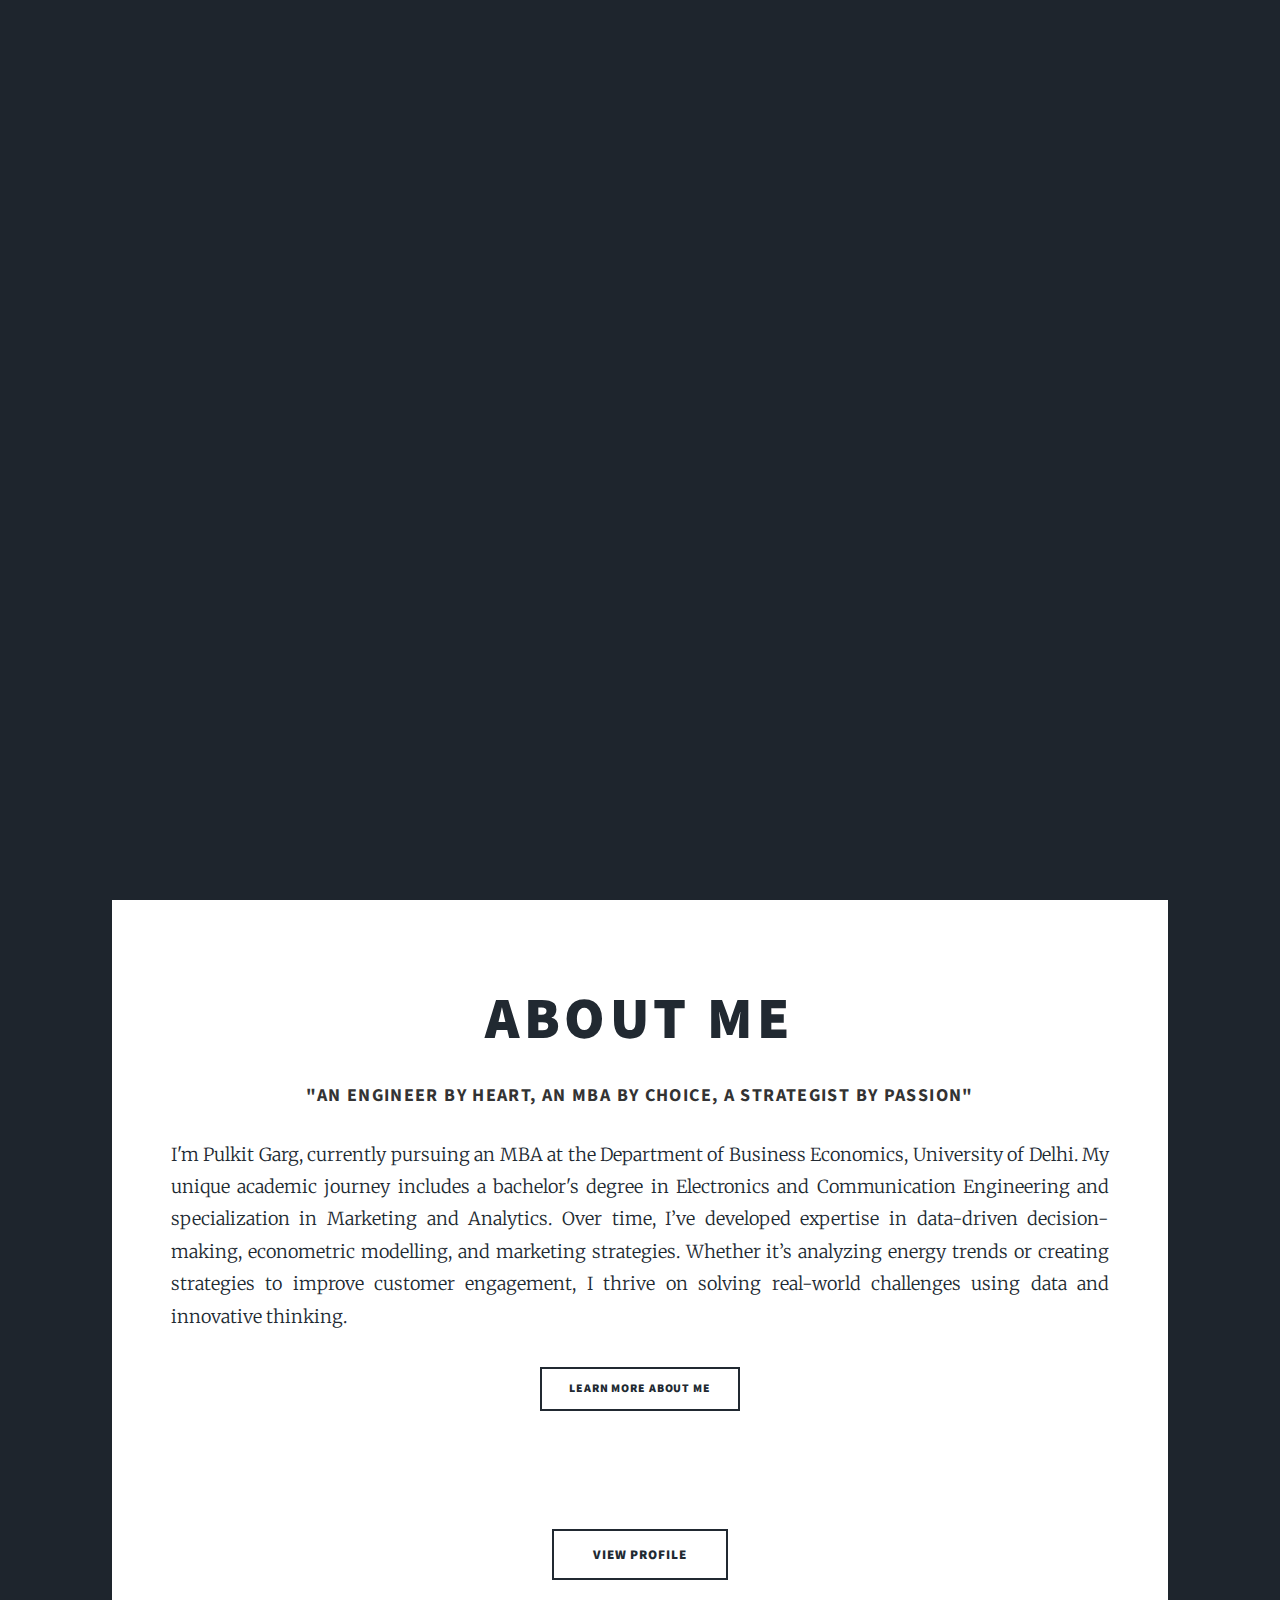
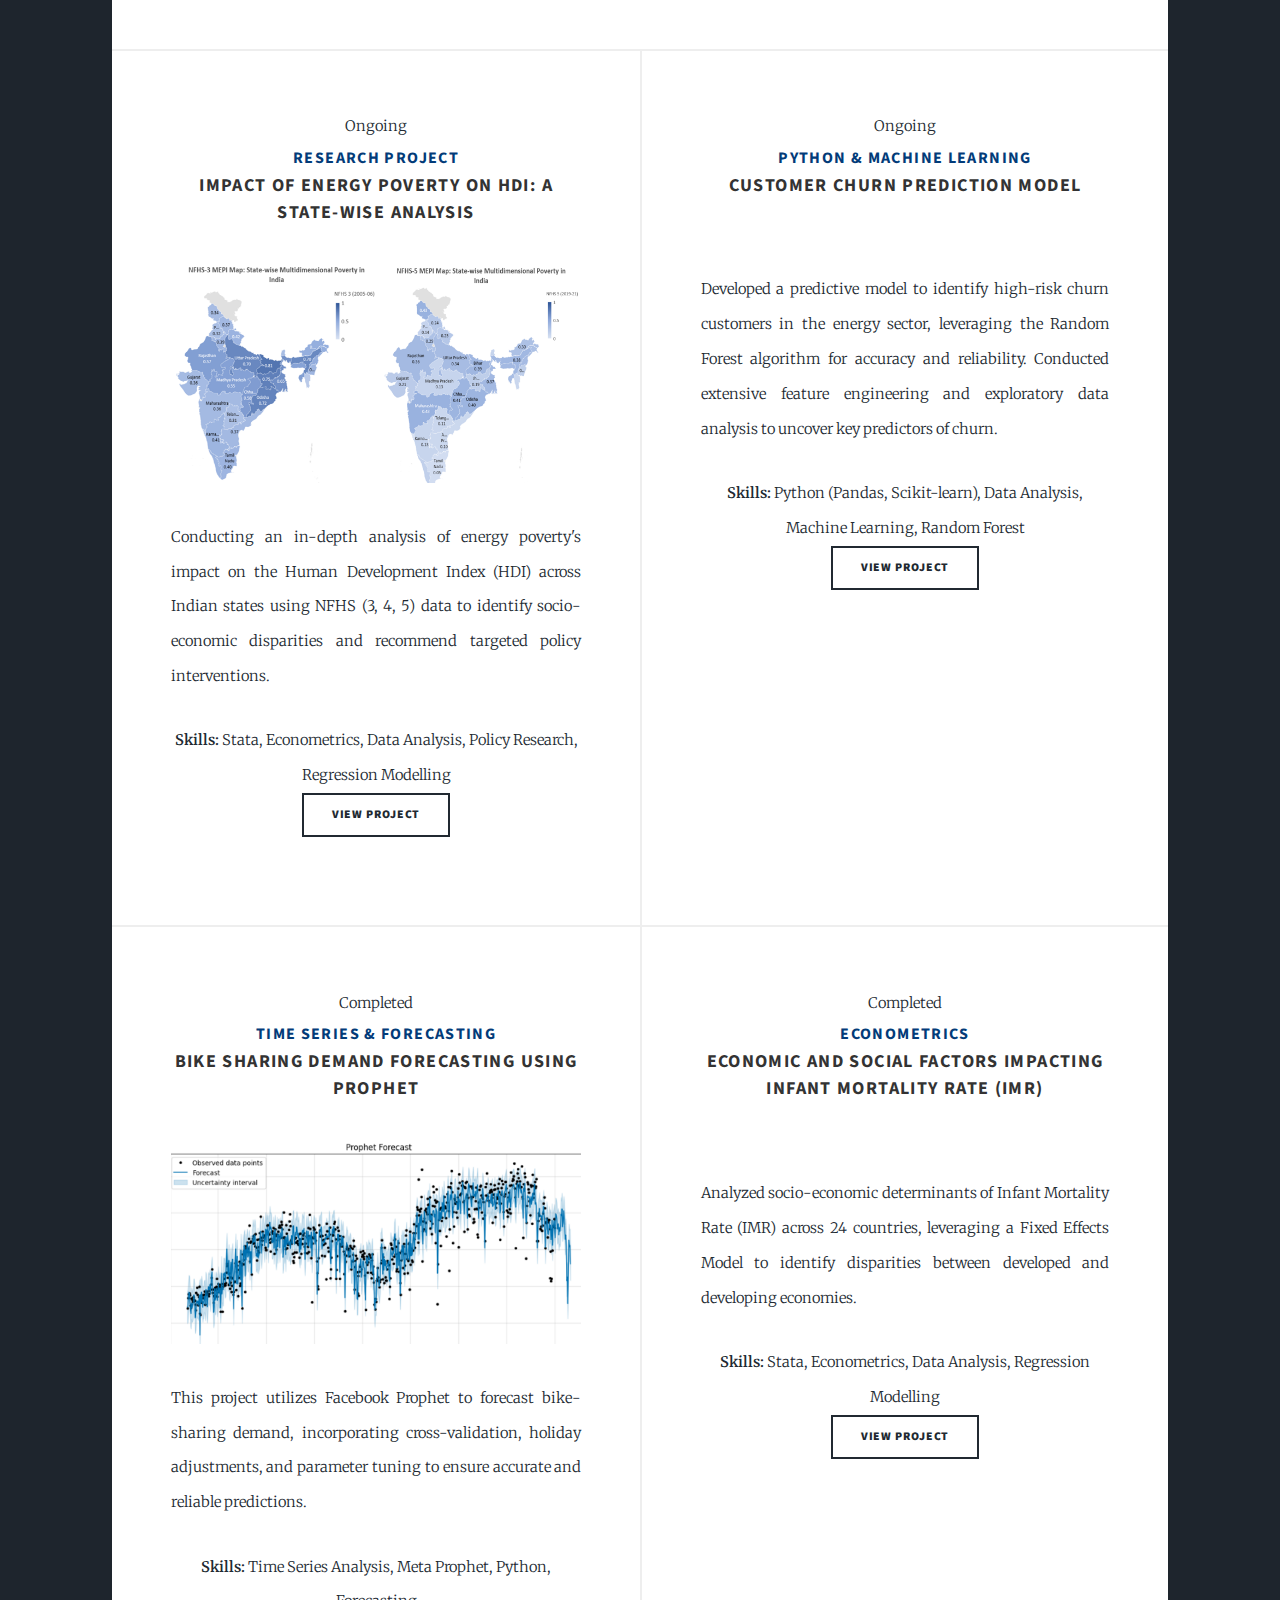
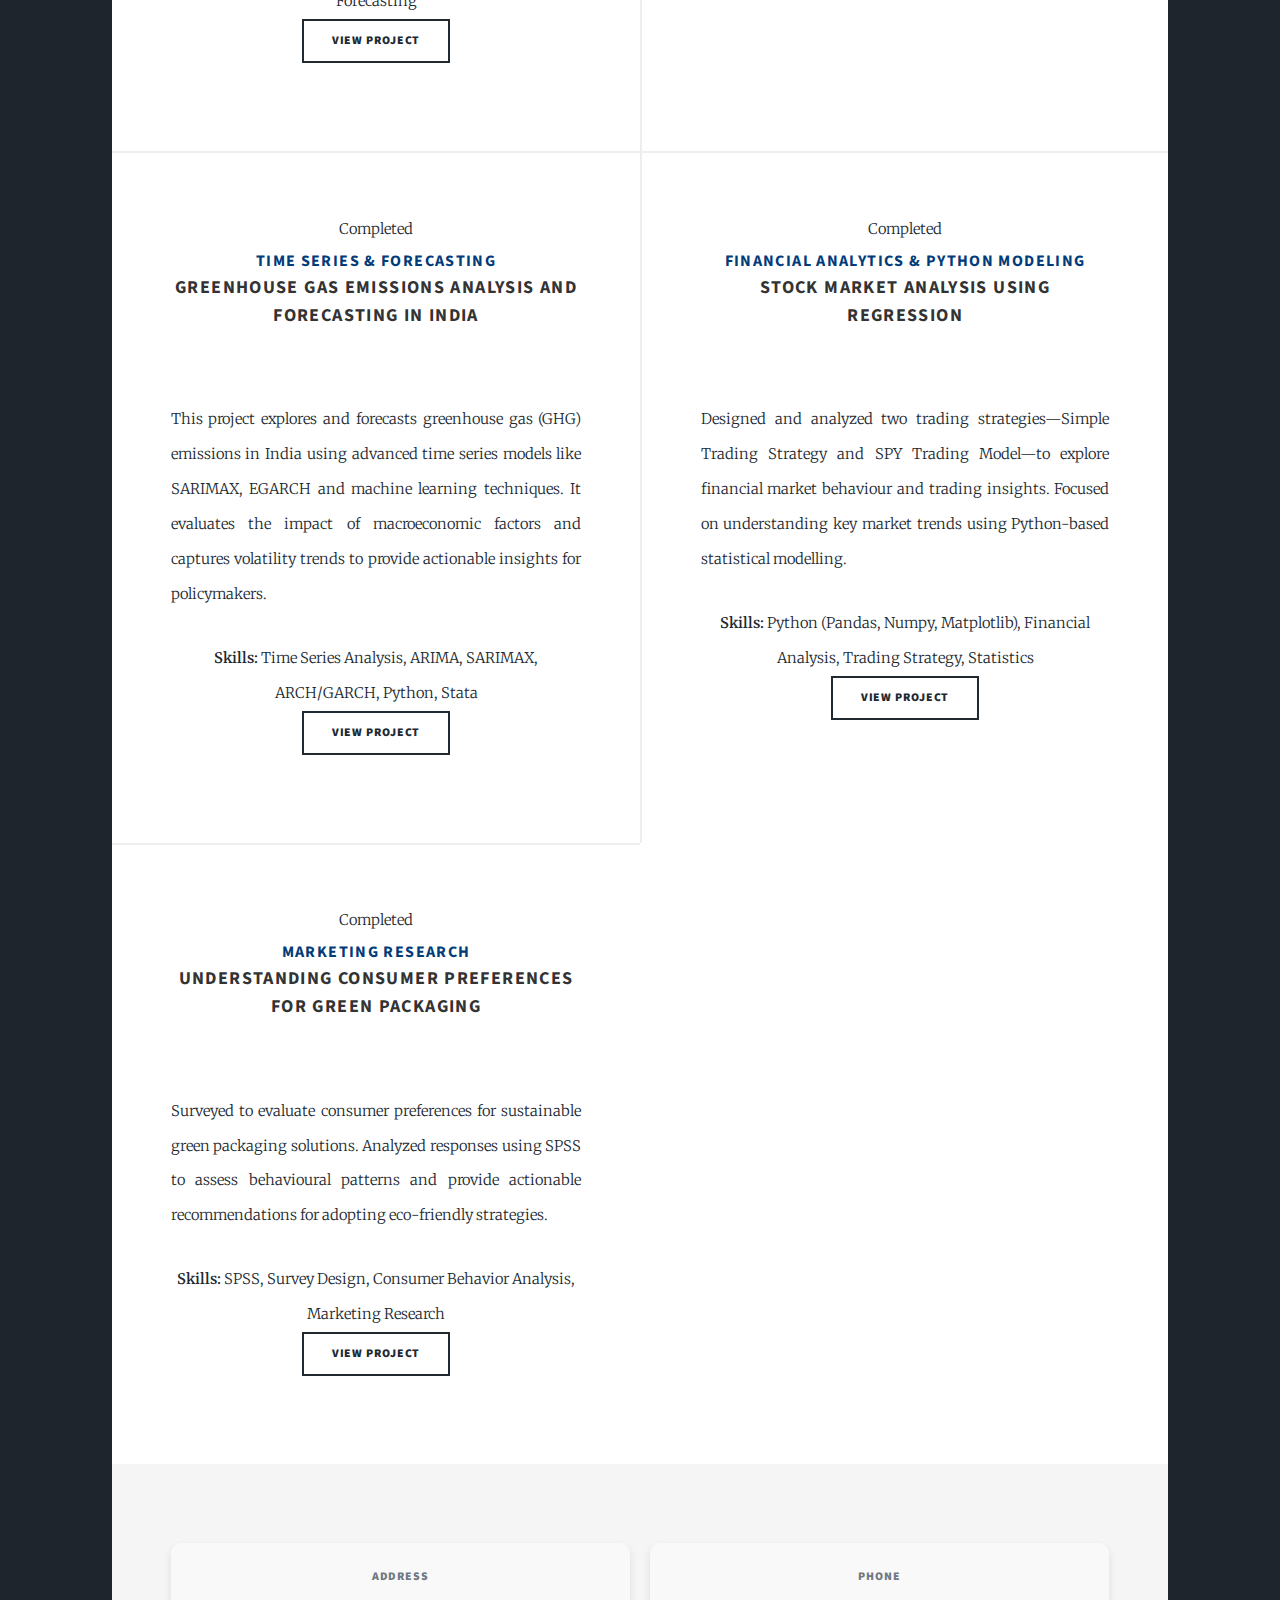
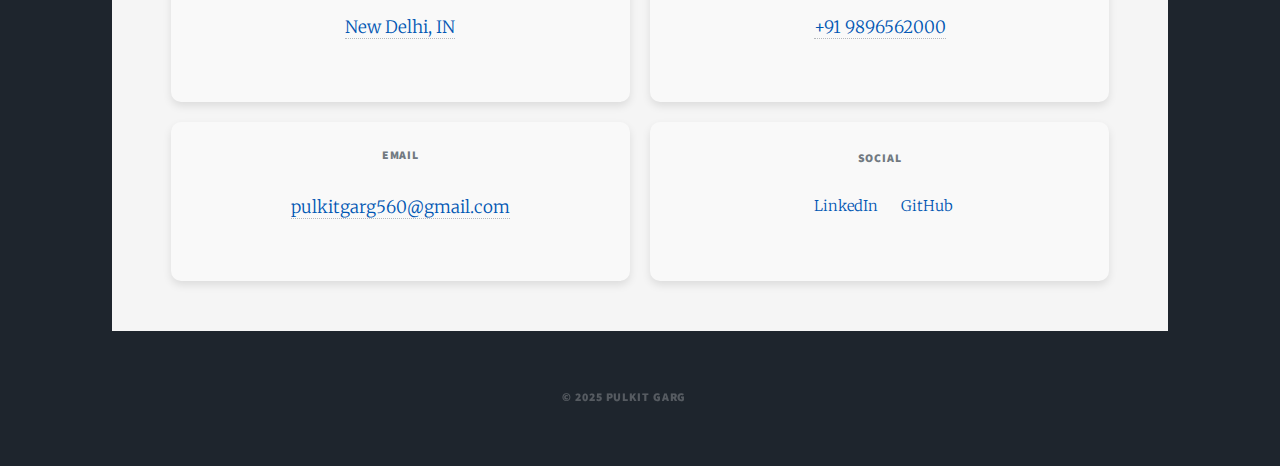
==== index.html @ 6df35dd4 "Update index.html" ====
<!DOCTYPE HTML>
<html>
	<head>
		<title>Pulkit's Portfolio</title>
		<meta charset="utf-8" />
		<meta name="viewport" content="width=device-width, initial-scale=1, user-scalable=no" />
		<link rel="stylesheet" href="assets/css/main.css" />
		<noscript><link rel="stylesheet" href="assets/css/noscript.css" /></noscript>
		<style>
			.project-category {
				font-size: 16px;
				font-weight: bold;
				color: #023b79; /* Distinct blue color */
			}
	
			.project-name {
				font-size: 18px;
				font-weight: bold;
				color: #333; /* Neutral dark gray */
			}
		</style>
	</head>
	<body class="is-preload">

		<!-- Wrapper -->
			<div id="wrapper" class="fade-in">

				<!-- Intro -->
					<div id="intro">
						<h1>Pulkit's<br />
						Portfolio</h1>
						<p>" Welcome to my portfolio! Here, you'll learn about my journey through analytics, 
							marketing, and my diverse projects combining economics, business, and technology. 
							Let's connect and create impact together." 
							
						<ul class="actions">	
							<li><a href="#header" class="button icon solid solo fa-arrow-down scrolly">Continue</a></li>
						</ul>
					</div>

				<!-- Header -->
					<header id="header">
						<a href="index.html" class="logo">Pulkit Garg</a>
					</header>

				<!-- Nav -->
					<nav id="nav">
						<ul class="links">
							<li class="active"><a href="index.html">Projects</a></li>
							
						</ul>
						<ul class="icons">
							<li><a href="https://www.linkedin.com/in/pulkitgarg03/" class="icon brands fa-linkedin"><span class="label">linkedin</span></a></li>
							<li><a href="https://github.com/pulkitgarg3" class="icon brands fa-github"><span class="label">GitHub</span></a></li>
						</ul>
					</nav>

				<!-- Main -->
					<div id="main">
						<!-- Featured Post -->
							<article class="post featured">
								<header class="major">
									<h2><a href="#"> About Me<br />
									</a></h2>
									<h3 class="project-title">
										<span class="project-name">"An Engineer by Heart, an MBA by Choice, a Strategist by Passion"</span>
									  </h3>
									  <p class = "about-me">
									  <p style="text-align: justify; text-justify: inter-word;font: inherit; font-size: 18px; line-height: 1.8; margin-bottom: 10px;"> 
										I'm Pulkit Garg, currently pursuing an MBA at the Department of Business Economics, University of Delhi. 
										My unique academic journey includes a bachelor's degree in Electronics and Communication Engineering and 
										specialization in Marketing and Analytics. Over time, I’ve developed expertise in data-driven decision-making, 
										econometric modelling, and marketing strategies. Whether it’s analyzing energy trends or creating strategies to 
										improve customer engagement, I thrive on solving real-world challenges using data and innovative thinking.
									</p>
									  </p>	  
									<a href="profile.html" class="button" style="margin-top: 5px;">Learn More About Me</a>
								</header>
								<a href="profile.html" class="image main"><img src="images/Pulkit.png" alt="" /></a>
								<ul class="actions special" style="margin-bottom: 5px;">
									<li><a href="profile.html" class="button large" >View Profile</a></li>
								</ul>
							</article>

						<!-- Posts -->
							<section class="posts" style="margin-top: 5px;">
								<article>
									<header>
										<span class="status-label">Ongoing</span>
										<h3 class="project-title">
											<span class="project-category">Research Project</span><br />
											<span class="project-name">Impact of Energy Poverty on HDI: A State-Wise Analysis</span>
										  </h3>
									</header>
									<a href="https://github.com/pulkitgarg3/Research-Project-Energy-Poverty-HDI" class="image fit"><img src="images/energy2.png" alt="" /></a>
									<div class="project-description">
										<p>
											Conducting an in-depth analysis of energy poverty's impact on the Human Development Index (HDI) across Indian states using NFHS (3, 4, 5) data 
											to identify socio-economic disparities and recommend targeted policy interventions.
										</p>
									<div class="project-skills">
										<strong>Skills:</strong> Stata, Econometrics, Data Analysis, Policy Research, Regression Modelling
									</div>
									<ul class="actions special">
										<li><a href="https://github.com/pulkitgarg3/Research-Project-Energy-Poverty-HDI" class="button">View Project</a></li>
									</ul>
								</article>
								<article>
									
									<header>
										<span class="status-label">Ongoing</span>
										<h3 class="project-title">
											<span class="project-category">Python & Machine Learning</span><br />
											<span class="project-name">Customer Churn Prediction Model </span>
										  </h3>
										
									</header>
									<a href="https://github.com/pulkitgarg3/Customer-Churn-Prediction-Model" class="image fit"><img src="images/churn.png" alt="" /></a>
									<div class="project-description">
										<p>
											Developed a predictive model to identify high-risk churn customers in the energy sector, leveraging the Random Forest algorithm for accuracy and 
											reliability. Conducted extensive feature engineering and exploratory data analysis to uncover key predictors of churn. 
										</p>
									<div class="project-skills">
										<strong>Skills:</strong> Python (Pandas, Scikit-learn), Data Analysis, Machine Learning, Random Forest
									</div>
									<ul class="actions special">
										<li><a href="https://github.com/pulkitgarg3/Customer-Churn-Prediction-Model" class="button">View Project</a></li>
									</ul>
								</article>
								<article>

									<header>
										<span class="status-label">Completed</span>
										<h3 class="project-title">
											<span class="project-category">Time Series & Forecasting</span><br />
											<span class="project-name">Bike Sharing Demand Forecasting using Prophet</span>
										  </h3>
									</header>
									<a href="https://github.com/pulkitgarg3/Bike-Sharing-Demand-Forecasting" class="image fit"><img src="images/bike.png" alt="" /></a>
									<div class="project-description">
										<p>
											This project utilizes Facebook Prophet to forecast bike-sharing demand, incorporating cross-validation,
											holiday adjustments, and parameter tuning to ensure accurate and reliable predictions.
										</p>
									<div class="project-skills">
										<strong>Skills:</strong> Time Series Analysis, Meta Prophet, Python, Forecasting 
									</div>
									<ul class="actions special">
										<li><a href="https://github.com/pulkitgarg3/Bike-Sharing-Demand-Forecasting" class="button">View Project</a></li>
									</ul>
								</article>
								<article>

									<header>
										<span class="status-label">Completed</span>
										<h3 class="project-title">
											<span class="project-category">Econometrics</span><br />
											<span class="project-name">Economic and Social Factors Impacting Infant Mortality Rate (IMR)</span>
										  </h3>
									</header>
									<a href="https://github.com/pulkitgarg3/IMR_Determinants_Econometric_Analysis" class="image fit"><img src="images/IMR.png" alt="" /></a>
									<div class="project-description">
										<p>
											Analyzed socio-economic determinants of Infant Mortality Rate (IMR) across 24 countries, 
											leveraging a Fixed Effects Model to identify disparities between developed and developing economies.
										</p>
									<div class="project-skills">
										<strong>Skills:</strong> Stata, Econometrics, Data Analysis, Regression Modelling
									</div>
									<ul class="actions special">
										<li><a href="https://github.com/pulkitgarg3/IMR_Determinants_Econometric_Analysis" class="button">View Project</a></li>
									</ul>
								</article>
								<article>
									
									<header>
										<span class="status-label">Completed</span>
										<h3 class="project-title">
											<span class="project-category">Time Series & Forecasting</span><br />
											<span class="project-name">Greenhouse Gas Emissions Analysis and Forecasting in India</span>
										  </h3>
									</header>
									<a href="https://github.com/pulkitgarg3/GHG-Emission-Forecasting-India" class="image fit"><img src="images/time.jpg" alt="" /></a>
									<div class="project-description">
										<p>
											
											This project explores and forecasts greenhouse gas (GHG) emissions in India using advanced time series models like SARIMAX, EGARCH 
											and machine learning techniques. It evaluates the impact of macroeconomic factors and captures volatility trends to provide actionable 
											insights for policymakers.
										</p>
									<div class="project-skills">
										<strong>Skills:</strong> Time Series Analysis, ARIMA, SARIMAX, ARCH/GARCH, Python, Stata
									</div>
									<ul class="actions special">
										<li><a href="https://github.com/pulkitgarg3/GHG-Emission-Forecasting-India" class="button">View Project</a></li>
									</ul>
								</article>
								<article>
									<header>
										<span class="status-label">Completed</span>
										<h3 class="project-title">
											<span class="project-category">Financial Analytics & Python Modeling</span><br />
											<span class="project-name">Stock Market Analysis Using Regression</span>
										  </h3>
									</header>
									<a href="https://github.com/pulkitgarg3/Stock-Market-Analysis-Project" class="image fit"><img src="images/stock_market.jpg" alt="" /></a>
									<div class="project-description">
										<p>
											Designed and analyzed two trading strategies—Simple Trading Strategy and SPY Trading Model—to explore financial market behaviour and trading 
											insights. Focused on understanding key market trends using Python-based statistical modelling.
										</p>
									<div class="project-skills">
										<strong>Skills:</strong> Python (Pandas, Numpy, Matplotlib), Financial Analysis, Trading Strategy, Statistics
									</div>
									<ul class="actions special">
										<li><a href="https://github.com/pulkitgarg3/Stock-Market-Analysis-Project" class="button">View Project</a></li>
									</ul>
								</article>
								<article>
									<header>
										<span class="status-label">Completed</span>
										<h3 class="project-title">
											<span class="project-category">Marketing Research</span><br />
											<span class="project-name">Understanding Consumer Preferences for Green Packaging</span>
										  </h3>
									</header>
									<a href="https://github.com/pulkitgarg3/Eco-Packaging-Impact-MR-Project" class="image fit"><img src="images/green.jpg" alt="" /></a>
									<div class="project-description">
										<p>
											Surveyed to evaluate consumer preferences for sustainable green packaging solutions. Analyzed 
											responses using SPSS to assess behavioural patterns and provide actionable recommendations for adopting eco-friendly strategies.
										</p>
									<div class="project-skills">
										<strong>Skills:</strong> SPSS, Survey Design, Consumer Behavior Analysis, Marketing Research
									</div>
									<ul class="actions special">
								    	<li><a href="https://github.com/pulkitgarg3/Eco-Packaging-Impact-MR-Project" class="button">View Project</a></li>
									</ul>
								</article>	
							</section>


					</div>

				<!-- Footer -->
				
					<footer id="footer">
					    <section class="footer-grid">
					        <div class="footer-item">
					            <h3>Address</h3>
					            <p><a href="" style="color: #0056b3; text-decoration: none;">New Delhi, IN</a></p>
					        </div>
					        <div class="footer-item">
					            <h3>Phone</h3>
					            <p><a href="tel:+919896562000" style="color: #0056b3; text-decoration: none;">+91 9896562000</a></p>
					        </div>
					        <div class="footer-item">
					            <h3>Email</h3>
					            <p><a href="mailto:pulkitgarg560@gmail.com" style="color: #0056b3; text-decoration: none;">pulkitgarg560@gmail.com</a></p>
					        </div>
					        <div class="footer-item">
					            <h3>Social</h3>
					            <ul class="social-links">
					                <li><a href="https://www.linkedin.com/in/pulkitgarg03/" class="icon brands fa-linkedin" style="color: #0056b3; text-decoration: none;"> LinkedIn</a></li>
					                <li><a href="https://github.com/pulkitgarg3" class="icon brands fa-github" style="color: #0056b3; text-decoration: none;"> GitHub</a></li>
					            </ul>
					        </div>
					    </section>
					</footer>
					

				<!-- Copyright -->
					<div id="copyright">
						<ul><li>&copy; 2025 Pulkit Garg</li><li><a href=""></a></li></ul>
					</div>

			</div>

		<!-- Scripts -->
			<script src="assets/js/jquery.min.js"></script>
			<script src="assets/js/jquery.scrollex.min.js"></script>
			<script src="assets/js/jquery.scrolly.min.js"></script>
			<script src="assets/js/browser.min.js"></script>
			<script src="assets/js/breakpoints.min.js"></script>
			<script src="assets/js/util.js"></script>
			<script src="assets/js/main.js"></script>

	</body>
</html>
---- assets/css/main.css ----
@import url(fontawesome-all.min.css);
@import url("https://fonts.googleapis.com/css?family=Merriweather:300,700,300italic,700italic|Source+Sans+Pro:900");

/*
	Massively by HTML5 UP
	html5up.net | @ajlkn
	Free for personal and commercial use under the CCA 3.0 license (html5up.net/license)
*/

html, body, div, span, applet, object,
iframe, h1, h2, h3, h4, h5, h6, p, blockquote,
pre, a, abbr, acronym, address, big, cite,
code, del, dfn, em, img, ins, kbd, q, s, samp,
small, strike, strong, sub, sup, tt, var, b,
u, i, center, dl, dt, dd, ol, ul, li, fieldset,
form, label, legend, table, caption, tbody,
tfoot, thead, tr, th, td, article, aside,
canvas, details, embed, figure, figcaption,
footer, header, hgroup, menu, nav, output, ruby,
section, summary, time, mark, audio, video {
	margin: 0;
	padding: 0;
	border: 0;
	font-size: 100%;
	font: inherit;
	vertical-align: baseline;}

article, aside, details, figcaption, figure,
footer, header, hgroup, menu, nav, section {
	display: block;}

body {
	line-height: 1;
}

ol, ul {
	list-style: none;
}

blockquote, q {
	quotes: none;
}

	blockquote:before, blockquote:after, q:before, q:after {
		content: '';
		content: none;
	}

table {
	border-collapse: collapse;
	border-spacing: 0;
}

body {
	-webkit-text-size-adjust: none;
}

mark {
	background-color: transparent;
	color: inherit;
}

input::-moz-focus-inner {
	border: 0;
	padding: 0;
}

input, select, textarea {
	-moz-appearance: none;
	-webkit-appearance: none;
	-ms-appearance: none;
	appearance: none;
}

/* Basic */

	@-ms-viewport {
		width: device-width;
	}

	body {
		-ms-overflow-style: scrollbar;
	}

	@media screen and (max-width: 480px) {

		html, body {
			min-width: 320px;
		}

	}

	html {
		box-sizing: border-box;
	}

	*, *:before, *:after {
		box-sizing: inherit;
	}

	body {
		background-color: #1e252d;
	}

		body.is-preload *, body.is-preload *:before, body.is-preload *:after {
			-moz-animation: none !important;
			-webkit-animation: none !important;
			-ms-animation: none !important;
			animation: none !important;
			-moz-transition: none !important;
			-webkit-transition: none !important;
			-ms-transition: none !important;
			transition: none !important;
		}

/* Type */

	html {
		font-size: 16pt;
	}

		@media screen and (max-width: 1680px) {

			html {
				font-size: 12pt;
			}

		}

		@media screen and (max-width: 1280px) {

			html {
				font-size: 11pt;
			}

		}

		@media screen and (max-width: 360px) {

			html {
				font-size: 10pt;
			}

		}

	body {
		color: #212931;
	}

	body, input, select, textarea {
		font-family: "Merriweather", Georgia, serif;
		font-weight: 300;
		font-size: 1rem;
		line-height: 2.375;
	}

	a {
		-moz-transition: color 0.2s ease-in-out, background-color 0.2s ease-in-out, border-color 0.2s ease-in-out, box-shadow 0.2s ease-in-out;
		-webkit-transition: color 0.2s ease-in-out, background-color 0.2s ease-in-out, border-color 0.2s ease-in-out, box-shadow 0.2s ease-in-out;
		-ms-transition: color 0.2s ease-in-out, background-color 0.2s ease-in-out, border-color 0.2s ease-in-out, box-shadow 0.2s ease-in-out;
		transition: color 0.2s ease-in-out, background-color 0.2s ease-in-out, border-color 0.2s ease-in-out, box-shadow 0.2s ease-in-out;
		border-bottom: dotted 1px;
		text-decoration: none;
	}

		a:hover {
			border-bottom-color: transparent;
		}

	strong, b {
		font-weight: 600;
	}

	em, i {
		font-style: italic;
	}

	p {
		text-align: justify;
		margin: 0 0 2rem 0;
	}

	h1, h2, h3, h4, h5, h6 {
		font-family: "Source Sans Pro", Helvetica, sans-serif;
		font-weight: 900;
		line-height: 1.5;
		letter-spacing: 0.075em;
		text-transform: uppercase;
		margin: 0 0 1rem 0;
	}

		h1 a, h2 a, h3 a, h4 a, h5 a, h6 a {
			border-bottom: 0;
			color: inherit;
			text-decoration: none;
		}

	h1 {
		font-size: 4rem;
		line-height: 1.1;
		margin: 0 0 2rem 0;
	}

	h2 {
		font-size: 1.75rem;
		line-height: 1.3;
		margin: 0 0 1.5rem 0;
	}

	h3 {
		font-size: 1.25rem;
		margin: 0 0 1.5rem 0;
	}

	h4 {
		font-size: 1rem;
	}

	h5 {
		font-size: 0.9rem;
	}

	h6 {
		font-size: 0.8rem;
	}

	sub {
		font-size: 0.8rem;
		position: relative;
		top: 0.5rem;
	}

	sup {
		font-size: 0.8rem;
		position: relative;
		top: -0.5rem;
	}

	blockquote {
		border-left: solid 4px;
		font-style: italic;
		margin: 0 0 2rem 0;
		padding: 0.5rem 0 0.5rem 2rem;
	}

	code {
		border: solid 2px;
		font-family: "Courier New", monospace;
		font-size: 0.9rem;
		margin: 0 0.25rem;
		padding: 0.25rem 0.65rem;
	}

	pre {
		-webkit-overflow-scrolling: touch;
		font-family: "Courier New", monospace;
		font-size: 0.9rem;
		margin: 0 0 2rem 0;
	}

		pre code {
			display: block;
			line-height: 1.75;
			padding: 1rem 1.5rem;
			overflow-x: auto;
		}

	hr {
		border: 0;
		border-bottom: solid 2px;
		margin: 3rem 0;
	}

		hr.major {
			margin: 5rem 0;
		}

	.align-left {
		text-align: left;
	}

	.align-center {
		text-align: center;
	}

	.align-right {
		text-align: right;
	}

	input, select, textarea {
		color: #212931;
	}

	a {
		color: #212931;
		border-bottom-color: rgba(33, 41, 49, 0.5);
	}

		a:hover {
			border-bottom-color: transparent;
			color: #18bfef !important;
		}

	strong, b {
		color: #212931;
	}

	h1, h2, h3, h4, h5, h6 {
		color: #212931;
	}

	blockquote {
		border-left-color: #eeeeee;
	}

	code {
		background: rgba(220, 220, 220, 0.25);
		border-color: #eeeeee;
	}

	hr {
		border-bottom-color: #eeeeee;
	}

/* Row */

	.row {
		display: flex;
		flex-wrap: wrap;
		box-sizing: border-box;
		align-items: stretch;
	}

		.row > * {
			box-sizing: border-box;
		}

		.row.gtr-uniform > * > :last-child {
			margin-bottom: 0;
		}

		.row.aln-left {
			justify-content: flex-start;
		}

		.row.aln-center {
			justify-content: center;
		}

		.row.aln-right {
			justify-content: flex-end;
		}

		.row.aln-top {
			align-items: flex-start;
		}

		.row.aln-middle {
			align-items: center;
		}

		.row.aln-bottom {
			align-items: flex-end;
		}

		.row > .imp {
			order: -1;
		}

		.row > .col-1 {
			width: 8.33333%;
		}

		.row > .off-1 {
			margin-left: 8.33333%;
		}

		.row > .col-2 {
			width: 16.66667%;
		}

		.row > .off-2 {
			margin-left: 16.66667%;
		}

		.row > .col-3 {
			width: 25%;
		}

		.row > .off-3 {
			margin-left: 25%;
		}

		.row > .col-4 {
			width: 33.33333%;
		}

		.row > .off-4 {
			margin-left: 33.33333%;
		}

		.row > .col-5 {
			width: 41.66667%;
		}

		.row > .off-5 {
			margin-left: 41.66667%;
		}

		.row > .col-6 {
			width: 50%;
		}

		.row > .off-6 {
			margin-left: 50%;
		}

		.row > .col-7 {
			width: 58.33333%;
		}

		.row > .off-7 {
			margin-left: 58.33333%;
		}

		.row > .col-8 {
			width: 66.66667%;
		}

		.row > .off-8 {
			margin-left: 66.66667%;
		}

		.row > .col-9 {
			width: 75%;
		}

		.row > .off-9 {
			margin-left: 75%;
		}

		.row > .col-10 {
			width: 83.33333%;
		}

		.row > .off-10 {
			margin-left: 83.33333%;
		}

		.row > .col-11 {
			width: 91.66667%;
		}

		.row > .off-11 {
			margin-left: 91.66667%;
		}

		.row > .col-12 {
			width: 100%;
		}

		.row > .off-12 {
			margin-left: 100%;
		}

		.row.gtr-0 {
			margin-top: 0;
			margin-left: 0rem;
		}

			.row.gtr-0 > * {
				padding: 0 0 0 0rem;
			}

			.row.gtr-0.gtr-uniform {
				margin-top: 0rem;
			}

				.row.gtr-0.gtr-uniform > * {
					padding-top: 0rem;
				}

		.row.gtr-25 {
			margin-top: 0;
			margin-left: -0.375rem;
		}

			.row.gtr-25 > * {
				padding: 0 0 0 0.375rem;
			}

			.row.gtr-25.gtr-uniform {
				margin-top: -0.375rem;
			}

				.row.gtr-25.gtr-uniform > * {
					padding-top: 0.375rem;
				}

		.row.gtr-50 {
			margin-top: 0;
			margin-left: -0.75rem;
		}

			.row.gtr-50 > * {
				padding: 0 0 0 0.75rem;
			}

			.row.gtr-50.gtr-uniform {
				margin-top: -0.75rem;
			}

				.row.gtr-50.gtr-uniform > * {
					padding-top: 0.75rem;
				}

		.row {
			margin-top: 0;
			margin-left: -1.5rem;
		}

			.row > * {
				padding: 0 0 0 1.5rem;
			}

			.row.gtr-uniform {
				margin-top: -1.5rem;
			}

				.row.gtr-uniform > * {
					padding-top: 1.5rem;
				}

		.row.gtr-150 {
			margin-top: 0;
			margin-left: -2.25rem;
		}

			.row.gtr-150 > * {
				padding: 0 0 0 2.25rem;
			}

			.row.gtr-150.gtr-uniform {
				margin-top: -2.25rem;
			}

				.row.gtr-150.gtr-uniform > * {
					padding-top: 2.25rem;
				}

		.row.gtr-200 {
			margin-top: 0;
			margin-left: -3rem;
		}

			.row.gtr-200 > * {
				padding: 0 0 0 3rem;
			}

			.row.gtr-200.gtr-uniform {
				margin-top: -3rem;
			}

				.row.gtr-200.gtr-uniform > * {
					padding-top: 3rem;
				}

		@media screen and (max-width: 1680px) {

			.row {
				display: flex;
				flex-wrap: wrap;
				box-sizing: border-box;
				align-items: stretch;
			}

				.row > * {
					box-sizing: border-box;
				}

				.row.gtr-uniform > * > :last-child {
					margin-bottom: 0;
				}

				.row.aln-left {
					justify-content: flex-start;
				}

				.row.aln-center {
					justify-content: center;
				}

				.row.aln-right {
					justify-content: flex-end;
				}

				.row.aln-top {
					align-items: flex-start;
				}

				.row.aln-middle {
					align-items: center;
				}

				.row.aln-bottom {
					align-items: flex-end;
				}

				.row > .imp-xlarge {
					order: -1;
				}

				.row > .col-1-xlarge {
					width: 8.33333%;
				}

				.row > .off-1-xlarge {
					margin-left: 8.33333%;
				}

				.row > .col-2-xlarge {
					width: 16.66667%;
				}

				.row > .off-2-xlarge {
					margin-left: 16.66667%;
				}

				.row > .col-3-xlarge {
					width: 25%;
				}

				.row > .off-3-xlarge {
					margin-left: 25%;
				}

				.row > .col-4-xlarge {
					width: 33.33333%;
				}

				.row > .off-4-xlarge {
					margin-left: 33.33333%;
				}

				.row > .col-5-xlarge {
					width: 41.66667%;
				}

				.row > .off-5-xlarge {
					margin-left: 41.66667%;
				}

				.row > .col-6-xlarge {
					width: 50%;
				}

				.row > .off-6-xlarge {
					margin-left: 50%;
				}

				.row > .col-7-xlarge {
					width: 58.33333%;
				}

				.row > .off-7-xlarge {
					margin-left: 58.33333%;
				}

				.row > .col-8-xlarge {
					width: 66.66667%;
				}

				.row > .off-8-xlarge {
					margin-left: 66.66667%;
				}

				.row > .col-9-xlarge {
					width: 75%;
				}

				.row > .off-9-xlarge {
					margin-left: 75%;
				}

				.row > .col-10-xlarge {
					width: 83.33333%;
				}

				.row > .off-10-xlarge {
					margin-left: 83.33333%;
				}

				.row > .col-11-xlarge {
					width: 91.66667%;
				}

				.row > .off-11-xlarge {
					margin-left: 91.66667%;
				}

				.row > .col-12-xlarge {
					width: 100%;
				}

				.row > .off-12-xlarge {
					margin-left: 100%;
				}

				.row.gtr-0 {
					margin-top: 0;
					margin-left: 0rem;
				}

					.row.gtr-0 > * {
						padding: 0 0 0 0rem;
					}

					.row.gtr-0.gtr-uniform {
						margin-top: 0rem;
					}

						.row.gtr-0.gtr-uniform > * {
							padding-top: 0rem;
						}

				.row.gtr-25 {
					margin-top: 0;
					margin-left: -0.375rem;
				}

					.row.gtr-25 > * {
						padding: 0 0 0 0.375rem;
					}

					.row.gtr-25.gtr-uniform {
						margin-top: -0.375rem;
					}

						.row.gtr-25.gtr-uniform > * {
							padding-top: 0.375rem;
						}

				.row.gtr-50 {
					margin-top: 0;
					margin-left: -0.75rem;
				}

					.row.gtr-50 > * {
						padding: 0 0 0 0.75rem;
					}

					.row.gtr-50.gtr-uniform {
						margin-top: -0.75rem;
					}

						.row.gtr-50.gtr-uniform > * {
							padding-top: 0.75rem;
						}

				.row {
					margin-top: 0;
					margin-left: -1.5rem;
				}

					.row > * {
						padding: 0 0 0 1.5rem;
					}

					.row.gtr-uniform {
						margin-top: -1.5rem;
					}

						.row.gtr-uniform > * {
							padding-top: 1.5rem;
						}

				.row.gtr-150 {
					margin-top: 0;
					margin-left: -2.25rem;
				}

					.row.gtr-150 > * {
						padding: 0 0 0 2.25rem;
					}

					.row.gtr-150.gtr-uniform {
						margin-top: -2.25rem;
					}

						.row.gtr-150.gtr-uniform > * {
							padding-top: 2.25rem;
						}

				.row.gtr-200 {
					margin-top: 0;
					margin-left: -3rem;
				}

					.row.gtr-200 > * {
						padding: 0 0 0 3rem;
					}

					.row.gtr-200.gtr-uniform {
						margin-top: -3rem;
					}

						.row.gtr-200.gtr-uniform > * {
							padding-top: 3rem;
						}

		}

		@media screen and (max-width: 1280px) {

			.row {
				display: flex;
				flex-wrap: wrap;
				box-sizing: border-box;
				align-items: stretch;
			}

				.row > * {
					box-sizing: border-box;
				}

				.row.gtr-uniform > * > :last-child {
					margin-bottom: 0;
				}

				.row.aln-left {
					justify-content: flex-start;
				}

				.row.aln-center {
					justify-content: center;
				}

				.row.aln-right {
					justify-content: flex-end;
				}

				.row.aln-top {
					align-items: flex-start;
				}

				.row.aln-middle {
					align-items: center;
				}

				.row.aln-bottom {
					align-items: flex-end;
				}

				.row > .imp-large {
					order: -1;
				}

				.row > .col-1-large {
					width: 8.33333%;
				}

				.row > .off-1-large {
					margin-left: 8.33333%;
				}

				.row > .col-2-large {
					width: 16.66667%;
				}

				.row > .off-2-large {
					margin-left: 16.66667%;
				}

				.row > .col-3-large {
					width: 25%;
				}

				.row > .off-3-large {
					margin-left: 25%;
				}

				.row > .col-4-large {
					width: 33.33333%;
				}

				.row > .off-4-large {
					margin-left: 33.33333%;
				}

				.row > .col-5-large {
					width: 41.66667%;
				}

				.row > .off-5-large {
					margin-left: 41.66667%;
				}

				.row > .col-6-large {
					width: 50%;
				}

				.row > .off-6-large {
					margin-left: 50%;
				}

				.row > .col-7-large {
					width: 58.33333%;
				}

				.row > .off-7-large {
					margin-left: 58.33333%;
				}

				.row > .col-8-large {
					width: 66.66667%;
				}

				.row > .off-8-large {
					margin-left: 66.66667%;
				}

				.row > .col-9-large {
					width: 75%;
				}

				.row > .off-9-large {
					margin-left: 75%;
				}

				.row > .col-10-large {
					width: 83.33333%;
				}

				.row > .off-10-large {
					margin-left: 83.33333%;
				}

				.row > .col-11-large {
					width: 91.66667%;
				}

				.row > .off-11-large {
					margin-left: 91.66667%;
				}

				.row > .col-12-large {
					width: 100%;
				}

				.row > .off-12-large {
					margin-left: 100%;
				}

				.row.gtr-0 {
					margin-top: 0;
					margin-left: 0rem;
				}

					.row.gtr-0 > * {
						padding: 0 0 0 0rem;
					}

					.row.gtr-0.gtr-uniform {
						margin-top: 0rem;
					}

						.row.gtr-0.gtr-uniform > * {
							padding-top: 0rem;
						}

				.row.gtr-25 {
					margin-top: 0;
					margin-left: -0.375rem;
				}

					.row.gtr-25 > * {
						padding: 0 0 0 0.375rem;
					}

					.row.gtr-25.gtr-uniform {
						margin-top: -0.375rem;
					}

						.row.gtr-25.gtr-uniform > * {
							padding-top: 0.375rem;
						}

				.row.gtr-50 {
					margin-top: 0;
					margin-left: -0.75rem;
				}

					.row.gtr-50 > * {
						padding: 0 0 0 0.75rem;
					}

					.row.gtr-50.gtr-uniform {
						margin-top: -0.75rem;
					}

						.row.gtr-50.gtr-uniform > * {
							padding-top: 0.75rem;
						}

				.row {
					margin-top: 0;
					margin-left: -1.5rem;
				}

					.row > * {
						padding: 0 0 0 1.5rem;
					}

					.row.gtr-uniform {
						margin-top: -1.5rem;
					}

						.row.gtr-uniform > * {
							padding-top: 1.5rem;
						}

				.row.gtr-150 {
					margin-top: 0;
					margin-left: -2.25rem;
				}

					.row.gtr-150 > * {
						padding: 0 0 0 2.25rem;
					}

					.row.gtr-150.gtr-uniform {
						margin-top: -2.25rem;
					}

						.row.gtr-150.gtr-uniform > * {
							padding-top: 2.25rem;
						}

				.row.gtr-200 {
					margin-top: 0;
					margin-left: -3rem;
				}

					.row.gtr-200 > * {
						padding: 0 0 0 3rem;
					}

					.row.gtr-200.gtr-uniform {
						margin-top: -3rem;
					}

						.row.gtr-200.gtr-uniform > * {
							padding-top: 3rem;
						}

		}

		@media screen and (max-width: 980px) {

			.row {
				display: flex;
				flex-wrap: wrap;
				box-sizing: border-box;
				align-items: stretch;
			}

				.row > * {
					box-sizing: border-box;
				}

				.row.gtr-uniform > * > :last-child {
					margin-bottom: 0;
				}

				.row.aln-left {
					justify-content: flex-start;
				}

				.row.aln-center {
					justify-content: center;
				}

				.row.aln-right {
					justify-content: flex-end;
				}

				.row.aln-top {
					align-items: flex-start;
				}

				.row.aln-middle {
					align-items: center;
				}

				.row.aln-bottom {
					align-items: flex-end;
				}

				.row > .imp-medium {
					order: -1;
				}

				.row > .col-1-medium {
					width: 8.33333%;
				}

				.row > .off-1-medium {
					margin-left: 8.33333%;
				}

				.row > .col-2-medium {
					width: 16.66667%;
				}

				.row > .off-2-medium {
					margin-left: 16.66667%;
				}

				.row > .col-3-medium {
					width: 25%;
				}

				.row > .off-3-medium {
					margin-left: 25%;
				}

				.row > .col-4-medium {
					width: 33.33333%;
				}

				.row > .off-4-medium {
					margin-left: 33.33333%;
				}

				.row > .col-5-medium {
					width: 41.66667%;
				}

				.row > .off-5-medium {
					margin-left: 41.66667%;
				}

				.row > .col-6-medium {
					width: 50%;
				}

				.row > .off-6-medium {
					margin-left: 50%;
				}

				.row > .col-7-medium {
					width: 58.33333%;
				}

				.row > .off-7-medium {
					margin-left: 58.33333%;
				}

				.row > .col-8-medium {
					width: 66.66667%;
				}

				.row > .off-8-medium {
					margin-left: 66.66667%;
				}

				.row > .col-9-medium {
					width: 75%;
				}

				.row > .off-9-medium {
					margin-left: 75%;
				}

				.row > .col-10-medium {
					width: 83.33333%;
				}

				.row > .off-10-medium {
					margin-left: 83.33333%;
				}

				.row > .col-11-medium {
					width: 91.66667%;
				}

				.row > .off-11-medium {
					margin-left: 91.66667%;
				}

				.row > .col-12-medium {
					width: 100%;
				}

				.row > .off-12-medium {
					margin-left: 100%;
				}

				.row.gtr-0 {
					margin-top: 0;
					margin-left: 0rem;
				}

					.row.gtr-0 > * {
						padding: 0 0 0 0rem;
					}

					.row.gtr-0.gtr-uniform {
						margin-top: 0rem;
					}

						.row.gtr-0.gtr-uniform > * {
							padding-top: 0rem;
						}

				.row.gtr-25 {
					margin-top: 0;
					margin-left: -0.375rem;
				}

					.row.gtr-25 > * {
						padding: 0 0 0 0.375rem;
					}

					.row.gtr-25.gtr-uniform {
						margin-top: -0.375rem;
					}

						.row.gtr-25.gtr-uniform > * {
							padding-top: 0.375rem;
						}

				.row.gtr-50 {
					margin-top: 0;
					margin-left: -0.75rem;
				}

					.row.gtr-50 > * {
						padding: 0 0 0 0.75rem;
					}

					.row.gtr-50.gtr-uniform {
						margin-top: -0.75rem;
					}

						.row.gtr-50.gtr-uniform > * {
							padding-top: 0.75rem;
						}

				.row {
					margin-top: 0;
					margin-left: -1.5rem;
				}

					.row > * {
						padding: 0 0 0 1.5rem;
					}

					.row.gtr-uniform {
						margin-top: -1.5rem;
					}

						.row.gtr-uniform > * {
							padding-top: 1.5rem;
						}

				.row.gtr-150 {
					margin-top: 0;
					margin-left: -2.25rem;
				}

					.row.gtr-150 > * {
						padding: 0 0 0 2.25rem;
					}

					.row.gtr-150.gtr-uniform {
						margin-top: -2.25rem;
					}

						.row.gtr-150.gtr-uniform > * {
							padding-top: 2.25rem;
						}

				.row.gtr-200 {
					margin-top: 0;
					margin-left: -3rem;
				}

					.row.gtr-200 > * {
						padding: 0 0 0 3rem;
					}

					.row.gtr-200.gtr-uniform {
						margin-top: -3rem;
					}

						.row.gtr-200.gtr-uniform > * {
							padding-top: 3rem;
						}

		}

		@media screen and (max-width: 736px) {

			.row {
				display: flex;
				flex-wrap: wrap;
				box-sizing: border-box;
				align-items: stretch;
			}

				.row > * {
					box-sizing: border-box;
				}

				.row.gtr-uniform > * > :last-child {
					margin-bottom: 0;
				}

				.row.aln-left {
					justify-content: flex-start;
				}

				.row.aln-center {
					justify-content: center;
				}

				.row.aln-right {
					justify-content: flex-end;
				}

				.row.aln-top {
					align-items: flex-start;
				}

				.row.aln-middle {
					align-items: center;
				}

				.row.aln-bottom {
					align-items: flex-end;
				}

				.row > .imp-small {
					order: -1;
				}

				.row > .col-1-small {
					width: 8.33333%;
				}

				.row > .off-1-small {
					margin-left: 8.33333%;
				}

				.row > .col-2-small {
					width: 16.66667%;
				}

				.row > .off-2-small {
					margin-left: 16.66667%;
				}

				.row > .col-3-small {
					width: 25%;
				}

				.row > .off-3-small {
					margin-left: 25%;
				}

				.row > .col-4-small {
					width: 33.33333%;
				}

				.row > .off-4-small {
					margin-left: 33.33333%;
				}

				.row > .col-5-small {
					width: 41.66667%;
				}

				.row > .off-5-small {
					margin-left: 41.66667%;
				}

				.row > .col-6-small {
					width: 50%;
				}

				.row > .off-6-small {
					margin-left: 50%;
				}

				.row > .col-7-small {
					width: 58.33333%;
				}

				.row > .off-7-small {
					margin-left: 58.33333%;
				}

				.row > .col-8-small {
					width: 66.66667%;
				}

				.row > .off-8-small {
					margin-left: 66.66667%;
				}

				.row > .col-9-small {
					width: 75%;
				}

				.row > .off-9-small {
					margin-left: 75%;
				}

				.row > .col-10-small {
					width: 83.33333%;
				}

				.row > .off-10-small {
					margin-left: 83.33333%;
				}

				.row > .col-11-small {
					width: 91.66667%;
				}

				.row > .off-11-small {
					margin-left: 91.66667%;
				}

				.row > .col-12-small {
					width: 100%;
				}

				.row > .off-12-small {
					margin-left: 100%;
				}

				.row.gtr-0 {
					margin-top: 0;
					margin-left: 0rem;
				}

					.row.gtr-0 > * {
						padding: 0 0 0 0rem;
					}

					.row.gtr-0.gtr-uniform {
						margin-top: 0rem;
					}

						.row.gtr-0.gtr-uniform > * {
							padding-top: 0rem;
						}

				.row.gtr-25 {
					margin-top: 0;
					margin-left: -0.375rem;
				}

					.row.gtr-25 > * {
						padding: 0 0 0 0.375rem;
					}

					.row.gtr-25.gtr-uniform {
						margin-top: -0.375rem;
					}

						.row.gtr-25.gtr-uniform > * {
							padding-top: 0.375rem;
						}

				.row.gtr-50 {
					margin-top: 0;
					margin-left: -0.75rem;
				}

					.row.gtr-50 > * {
						padding: 0 0 0 0.75rem;
					}

					.row.gtr-50.gtr-uniform {
						margin-top: -0.75rem;
					}

						.row.gtr-50.gtr-uniform > * {
							padding-top: 0.75rem;
						}

				.row {
					margin-top: 0;
					margin-left: -1.5rem;
				}

					.row > * {
						padding: 0 0 0 1.5rem;
					}

					.row.gtr-uniform {
						margin-top: -1.5rem;
					}

						.row.gtr-uniform > * {
							padding-top: 1.5rem;
						}

				.row.gtr-150 {
					margin-top: 0;
					margin-left: -2.25rem;
				}

					.row.gtr-150 > * {
						padding: 0 0 0 2.25rem;
					}

					.row.gtr-150.gtr-uniform {
						margin-top: -2.25rem;
					}

						.row.gtr-150.gtr-uniform > * {
							padding-top: 2.25rem;
						}

				.row.gtr-200 {
					margin-top: 0;
					margin-left: -3rem;
				}

					.row.gtr-200 > * {
						padding: 0 0 0 3rem;
					}

					.row.gtr-200.gtr-uniform {
						margin-top: -3rem;
					}

						.row.gtr-200.gtr-uniform > * {
							padding-top: 3rem;
						}

		}

		@media screen and (max-width: 480px) {

			.row {
				display: flex;
				flex-wrap: wrap;
				box-sizing: border-box;
				align-items: stretch;
			}

				.row > * {
					box-sizing: border-box;
				}

				.row.gtr-uniform > * > :last-child {
					margin-bottom: 0;
				}

				.row.aln-left {
					justify-content: flex-start;
				}

				.row.aln-center {
					justify-content: center;
				}

				.row.aln-right {
					justify-content: flex-end;
				}

				.row.aln-top {
					align-items: flex-start;
				}

				.row.aln-middle {
					align-items: center;
				}

				.row.aln-bottom {
					align-items: flex-end;
				}

				.row > .imp-xsmall {
					order: -1;
				}

				.row > .col-1-xsmall {
					width: 8.33333%;
				}

				.row > .off-1-xsmall {
					margin-left: 8.33333%;
				}

				.row > .col-2-xsmall {
					width: 16.66667%;
				}

				.row > .off-2-xsmall {
					margin-left: 16.66667%;
				}

				.row > .col-3-xsmall {
					width: 25%;
				}

				.row > .off-3-xsmall {
					margin-left: 25%;
				}

				.row > .col-4-xsmall {
					width: 33.33333%;
				}

				.row > .off-4-xsmall {
					margin-left: 33.33333%;
				}

				.row > .col-5-xsmall {
					width: 41.66667%;
				}

				.row > .off-5-xsmall {
					margin-left: 41.66667%;
				}

				.row > .col-6-xsmall {
					width: 50%;
				}

				.row > .off-6-xsmall {
					margin-left: 50%;
				}

				.row > .col-7-xsmall {
					width: 58.33333%;
				}

				.row > .off-7-xsmall {
					margin-left: 58.33333%;
				}

				.row > .col-8-xsmall {
					width: 66.66667%;
				}

				.row > .off-8-xsmall {
					margin-left: 66.66667%;
				}

				.row > .col-9-xsmall {
					width: 75%;
				}

				.row > .off-9-xsmall {
					margin-left: 75%;
				}

				.row > .col-10-xsmall {
					width: 83.33333%;
				}

				.row > .off-10-xsmall {
					margin-left: 83.33333%;
				}

				.row > .col-11-xsmall {
					width: 91.66667%;
				}

				.row > .off-11-xsmall {
					margin-left: 91.66667%;
				}

				.row > .col-12-xsmall {
					width: 100%;
				}

				.row > .off-12-xsmall {
					margin-left: 100%;
				}

				.row.gtr-0 {
					margin-top: 0;
					margin-left: 0rem;
				}

					.row.gtr-0 > * {
						padding: 0 0 0 0rem;
					}

					.row.gtr-0.gtr-uniform {
						margin-top: 0rem;
					}

						.row.gtr-0.gtr-uniform > * {
							padding-top: 0rem;
						}

				.row.gtr-25 {
					margin-top: 0;
					margin-left: -0.375rem;
				}

					.row.gtr-25 > * {
						padding: 0 0 0 0.375rem;
					}

					.row.gtr-25.gtr-uniform {
						margin-top: -0.375rem;
					}

						.row.gtr-25.gtr-uniform > * {
							padding-top: 0.375rem;
						}

				.row.gtr-50 {
					margin-top: 0;
					margin-left: -0.75rem;
				}

					.row.gtr-50 > * {
						padding: 0 0 0 0.75rem;
					}

					.row.gtr-50.gtr-uniform {
						margin-top: -0.75rem;
					}

						.row.gtr-50.gtr-uniform > * {
							padding-top: 0.75rem;
						}

				.row {
					margin-top: 0;
					margin-left: -1.5rem;
				}

					.row > * {
						padding: 0 0 0 1.5rem;
					}

					.row.gtr-uniform {
						margin-top: -1.5rem;
					}

						.row.gtr-uniform > * {
							padding-top: 1.5rem;
						}

				.row.gtr-150 {
					margin-top: 0;
					margin-left: -2.25rem;
				}

					.row.gtr-150 > * {
						padding: 0 0 0 2.25rem;
					}

					.row.gtr-150.gtr-uniform {
						margin-top: -2.25rem;
					}

						.row.gtr-150.gtr-uniform > * {
							padding-top: 2.25rem;
						}

				.row.gtr-200 {
					margin-top: 0;
					margin-left: -3rem;
				}

					.row.gtr-200 > * {
						padding: 0 0 0 3rem;
					}

					.row.gtr-200.gtr-uniform {
						margin-top: -3rem;
					}

						.row.gtr-200.gtr-uniform > * {
							padding-top: 3rem;
						}

		}

		@media screen and (max-width: 360px) {

			.row {
				display: flex;
				flex-wrap: wrap;
				box-sizing: border-box;
				align-items: stretch;
			}

				.row > * {
					box-sizing: border-box;
				}

				.row.gtr-uniform > * > :last-child {
					margin-bottom: 0;
				}

				.row.aln-left {
					justify-content: flex-start;
				}

				.row.aln-center {
					justify-content: center;
				}

				.row.aln-right {
					justify-content: flex-end;
				}

				.row.aln-top {
					align-items: flex-start;
				}

				.row.aln-middle {
					align-items: center;
				}

				.row.aln-bottom {
					align-items: flex-end;
				}

				.row > .imp-xxsmall {
					order: -1;
				}

				.row > .col-1-xxsmall {
					width: 8.33333%;
				}

				.row > .off-1-xxsmall {
					margin-left: 8.33333%;
				}

				.row > .col-2-xxsmall {
					width: 16.66667%;
				}

				.row > .off-2-xxsmall {
					margin-left: 16.66667%;
				}

				.row > .col-3-xxsmall {
					width: 25%;
				}

				.row > .off-3-xxsmall {
					margin-left: 25%;
				}

				.row > .col-4-xxsmall {
					width: 33.33333%;
				}

				.row > .off-4-xxsmall {
					margin-left: 33.33333%;
				}

				.row > .col-5-xxsmall {
					width: 41.66667%;
				}

				.row > .off-5-xxsmall {
					margin-left: 41.66667%;
				}

				.row > .col-6-xxsmall {
					width: 50%;
				}

				.row > .off-6-xxsmall {
					margin-left: 50%;
				}

				.row > .col-7-xxsmall {
					width: 58.33333%;
				}

				.row > .off-7-xxsmall {
					margin-left: 58.33333%;
				}

				.row > .col-8-xxsmall {
					width: 66.66667%;
				}

				.row > .off-8-xxsmall {
					margin-left: 66.66667%;
				}

				.row > .col-9-xxsmall {
					width: 75%;
				}

				.row > .off-9-xxsmall {
					margin-left: 75%;
				}

				.row > .col-10-xxsmall {
					width: 83.33333%;
				}

				.row > .off-10-xxsmall {
					margin-left: 83.33333%;
				}

				.row > .col-11-xxsmall {
					width: 91.66667%;
				}

				.row > .off-11-xxsmall {
					margin-left: 91.66667%;
				}

				.row > .col-12-xxsmall {
					width: 100%;
				}

				.row > .off-12-xxsmall {
					margin-left: 100%;
				}

				.row.gtr-0 {
					margin-top: 0;
					margin-left: 0rem;
				}

					.row.gtr-0 > * {
						padding: 0 0 0 0rem;
					}

					.row.gtr-0.gtr-uniform {
						margin-top: 0rem;
					}

						.row.gtr-0.gtr-uniform > * {
							padding-top: 0rem;
						}

				.row.gtr-25 {
					margin-top: 0;
					margin-left: -0.375rem;
				}

					.row.gtr-25 > * {
						padding: 0 0 0 0.375rem;
					}

					.row.gtr-25.gtr-uniform {
						margin-top: -0.375rem;
					}

						.row.gtr-25.gtr-uniform > * {
							padding-top: 0.375rem;
						}

				.row.gtr-50 {
					margin-top: 0;
					margin-left: -0.75rem;
				}

					.row.gtr-50 > * {
						padding: 0 0 0 0.75rem;
					}

					.row.gtr-50.gtr-uniform {
						margin-top: -0.75rem;
					}

						.row.gtr-50.gtr-uniform > * {
							padding-top: 0.75rem;
						}

				.row {
					margin-top: 0;
					margin-left: -1.5rem;
				}

					.row > * {
						padding: 0 0 0 1.5rem;
					}

					.row.gtr-uniform {
						margin-top: -1.5rem;
					}

						.row.gtr-uniform > * {
							padding-top: 1.5rem;
						}

				.row.gtr-150 {
					margin-top: 0;
					margin-left: -2.25rem;
				}

					.row.gtr-150 > * {
						padding: 0 0 0 2.25rem;
					}

					.row.gtr-150.gtr-uniform {
						margin-top: -2.25rem;
					}

						.row.gtr-150.gtr-uniform > * {
							padding-top: 2.25rem;
						}

				.row.gtr-200 {
					margin-top: 0;
					margin-left: -3rem;
				}

					.row.gtr-200 > * {
						padding: 0 0 0 3rem;
					}

					.row.gtr-200.gtr-uniform {
						margin-top: -3rem;
					}

						.row.gtr-200.gtr-uniform > * {
							padding-top: 3rem;
						}

		}

/* Box */

	.box {
		border: solid 2px;
		margin-bottom: 2rem;
		padding: 1.5rem;
	}

		.box > :last-child,
		.box > :last-child > :last-child,
		.box > :last-child > :last-child > :last-child {
			margin-bottom: 0;
		}

		.box.alt {
			border: 0;
			border-radius: 0;
			padding: 0;
		}

	.box {
		border-color: #eeeeee;
	}

/* Button */

	input[type="submit"],
	input[type="reset"],
	input[type="button"],
	button,
	.button {
		-moz-appearance: none;
		-webkit-appearance: none;
		-ms-appearance: none;
		appearance: none;
		-moz-transition: background-color 0.2s ease-in-out, box-shadow 0.2s ease-in-out, color 0.2s ease-in-out;
		-webkit-transition: background-color 0.2s ease-in-out, box-shadow 0.2s ease-in-out, color 0.2s ease-in-out;
		-ms-transition: background-color 0.2s ease-in-out, box-shadow 0.2s ease-in-out, color 0.2s ease-in-out;
		transition: background-color 0.2s ease-in-out, box-shadow 0.2s ease-in-out, color 0.2s ease-in-out;
		border: 0;
		border-radius: 0;
		cursor: pointer;
		display: inline-block;
		font-family: "Source Sans Pro", Helvetica, sans-serif;
		font-size: 0.8rem;
		font-weight: 900;
		letter-spacing: 0.075em;
		height: 3rem;
		line-height: 3rem;
		padding: 0 2rem;
		text-align: center;
		text-decoration: none;
		text-transform: uppercase;
		white-space: nowrap;
	}

		input[type="submit"].icon:before,
		input[type="reset"].icon:before,
		input[type="button"].icon:before,
		button.icon:before,
		.button.icon:before {
			margin-right: 0.5rem;
		}

		input[type="submit"].icon.solo,
		input[type="reset"].icon.solo,
		input[type="button"].icon.solo,
		button.icon.solo,
		.button.icon.solo {
			position: relative;
			width: 4rem;
			height: 4rem;
			line-height: 4rem;
			border-radius: 4rem;
			text-indent: 4rem;
			overflow: hidden;
			padding: 0;
			white-space: nowrap;
		}

			input[type="submit"].icon.solo:before,
			input[type="reset"].icon.solo:before,
			input[type="button"].icon.solo:before,
			button.icon.solo:before,
			.button.icon.solo:before {
				position: absolute;
				display: block;
				top: 0;
				left: 0;
				width: inherit;
				height: inherit;
				line-height: inherit;
				font-size: 1.25rem;
				margin-right: 0;
				text-align: center;
				text-indent: 0;
			}

		input[type="submit"].fit,
		input[type="reset"].fit,
		input[type="button"].fit,
		button.fit,
		.button.fit {
			width: 100%;
		}

		input[type="submit"].small,
		input[type="reset"].small,
		input[type="button"].small,
		button.small,
		.button.small {
			font-size: 0.7rem;
			height: 2.5rem;
			line-height: 2.5rem;
			padding: 0 1.5rem;
		}

		input[type="submit"].large,
		input[type="reset"].large,
		input[type="button"].large,
		button.large,
		.button.large {
			font-size: 0.9rem;
			height: 3.5rem;
			line-height: 3.5rem;
			padding: 0 2.75rem;
		}

		@media screen and (max-width: 980px) {

			input[type="submit"],
			input[type="reset"],
			input[type="button"],
			button,
			.button {
				font-size: 0.9rem;
				height: 3.25rem;
				line-height: 3.25rem;
			}

				input[type="submit"].large,
				input[type="reset"].large,
				input[type="button"].large,
				button.large,
				.button.large {
					font-size: 1rem;
					height: 3.75rem;
					line-height: 3.75rem;
				}

		}

		input[type="submit"].disabled, input[type="submit"]:disabled,
		input[type="reset"].disabled,
		input[type="reset"]:disabled,
		input[type="button"].disabled,
		input[type="button"]:disabled,
		button.disabled,
		button:disabled,
		.button.disabled,
		.button:disabled {
			pointer-events: none;
			opacity: 0.25;
		}

	input[type="submit"],
	input[type="reset"],
	input[type="button"],
	button,
	.button {
		background-color: transparent;
		box-shadow: inset 0 0 0 2px #212931;
		color: #212931 !important;
	}

		input[type="submit"]:hover,
		input[type="reset"]:hover,
		input[type="button"]:hover,
		button:hover,
		.button:hover {
			box-shadow: inset 0 0 0 2px #18bfef;
			color: #18bfef !important;
		}

		input[type="submit"].primary,
		input[type="reset"].primary,
		input[type="button"].primary,
		button.primary,
		.button.primary {
			background-color: #212931;
			box-shadow: none;
			color: #ffffff !important;
		}

			input[type="submit"].primary:hover,
			input[type="reset"].primary:hover,
			input[type="button"].primary:hover,
			button.primary:hover,
			.button.primary:hover {
				background-color: #18bfef;
			}

/* Form */

	form {
		margin: 0 0 2rem 0;
	}

		form > :last-child {
			margin-bottom: 0;
		}

		form > .fields {
			display: -moz-flex;
			display: -webkit-flex;
			display: -ms-flex;
			display: flex;
			-moz-flex-wrap: wrap;
			-webkit-flex-wrap: wrap;
			-ms-flex-wrap: wrap;
			flex-wrap: wrap;
			width: calc(100% + 3rem);
			margin: -1.5rem 0 2rem -1.5rem;
		}

			form > .fields > .field {
				-moz-flex-grow: 0;
				-webkit-flex-grow: 0;
				-ms-flex-grow: 0;
				flex-grow: 0;
				-moz-flex-shrink: 0;
				-webkit-flex-shrink: 0;
				-ms-flex-shrink: 0;
				flex-shrink: 0;
				padding: 1.5rem 0 0 1.5rem;
				width: calc(100% - 1.5rem);
			}

				form > .fields > .field.half {
					width: calc(50% - 0.75rem);
				}

				form > .fields > .field.third {
					width: calc(100%/3 - 0.5rem);
				}

				form > .fields > .field.quarter {
					width: calc(25% - 0.375rem);
				}

		@media screen and (max-width: 480px) {

			form > .fields {
				width: calc(100% + 3rem);
				margin: -1.5rem 0 2rem -1.5rem;
			}

				form > .fields > .field {
					padding: 1.5rem 0 0 1.5rem;
					width: calc(100% - 1.5rem);
				}

					form > .fields > .field.half {
						width: calc(100% - 1.5rem);
					}

					form > .fields > .field.third {
						width: calc(100% - 1.5rem);
					}

					form > .fields > .field.quarter {
						width: calc(100% - 1.5rem);
					}

		}

	label {
		display: block;
		font-family: "Source Sans Pro", Helvetica, sans-serif;
		font-weight: 900;
		line-height: 1.5;
		letter-spacing: 0.075em;
		font-size: 0.8rem;
		text-transform: uppercase;
		margin: 0 0 0.75rem 0;
	}

		@media screen and (max-width: 980px) {

			label {
				font-size: 0.9rem;
			}

		}

	input[type="text"],
	input[type="password"],
	input[type="email"],
	select,
	textarea {
		-moz-appearance: none;
		-webkit-appearance: none;
		-ms-appearance: none;
		appearance: none;
		background: transparent;
		border-radius: 0;
		border: solid 2px;
		color: inherit;
		display: block;
		outline: 0;
		padding: 0 1rem;
		text-decoration: none;
		width: 100%;
	}

		input[type="text"]:invalid,
		input[type="password"]:invalid,
		input[type="email"]:invalid,
		select:invalid,
		textarea:invalid {
			box-shadow: none;
		}

	select {
		background-size: 1.25rem;
		background-repeat: no-repeat;
		background-position: calc(100% - 1rem) center;
		height: 3rem;
		padding-right: 3rem;
		text-overflow: ellipsis;
	}

		select:focus::-ms-value {
			background-color: transparent;
		}

		select::-ms-expand {
			display: none;
		}

	input[type="text"],
	input[type="password"],
	input[type="email"],
	select {
		height: 3rem;
	}

	textarea {
		padding: 0.75rem 1rem;
	}

	input[type="checkbox"],
	input[type="radio"] {
		-moz-appearance: none;
		-webkit-appearance: none;
		-ms-appearance: none;
		appearance: none;
		display: block;
		float: left;
		margin-right: -2rem;
		opacity: 0;
		width: 1rem;
		z-index: -1;
	}

		input[type="checkbox"] + label,
		input[type="radio"] + label {
			text-decoration: none;
			cursor: pointer;
			display: inline-block;
			font-size: 1rem;
			letter-spacing: 0;
			font-family: "Merriweather", Georgia, serif;
			text-transform: none;
			font-weight: 300;
			padding-left: 2.8rem;
			padding-right: 1rem;
			position: relative;
		}

			input[type="checkbox"] + label:before,
			input[type="radio"] + label:before {
				-moz-osx-font-smoothing: grayscale;
				-webkit-font-smoothing: antialiased;
				display: inline-block;
				font-style: normal;
				font-variant: normal;
				text-rendering: auto;
				line-height: 1;
				text-transform: none !important;
				font-family: 'Font Awesome 5 Free';
				font-weight: 900;
			}

			input[type="checkbox"] + label:before,
			input[type="radio"] + label:before {
				border-radius: 0;
				border: solid 2px;
				content: '';
				display: inline-block;
				font-size: 0.8rem;
				height: 1.8rem;
				left: 0;
				line-height: 1.65rem;
				position: absolute;
				text-align: center;
				top: -0.125rem;
				width: 1.8rem;
			}

		input[type="checkbox"]:checked + label:before,
		input[type="radio"]:checked + label:before {
			content: '\f00c';
		}

	input[type="checkbox"] + label:before {
		border-radius: 0;
	}

	input[type="radio"] + label:before {
		border-radius: 100%;
	}

	::-webkit-input-placeholder {
		opacity: 1.0;
	}

	:-moz-placeholder {
		opacity: 1.0;
	}

	::-moz-placeholder {
		opacity: 1.0;
	}

	:-ms-input-placeholder {
		opacity: 1.0;
	}

	label {
		color: #212931;
	}

	input[type="text"],
	input[type="password"],
	input[type="email"],
	select,
	textarea {
		border-color: #eeeeee;
	}

		input[type="text"]:focus,
		input[type="password"]:focus,
		input[type="email"]:focus,
		select:focus,
		textarea:focus {
			border-color: #18bfef;
		}

	select {
		background-image: url("data:image/svg+xml;charset=utf8,%3Csvg xmlns='http://www.w3.org/2000/svg' width='40' height='40' preserveAspectRatio='none' viewBox='0 0 40 40'%3E%3Cpath d='M9.4,12.3l10.4,10.4l10.4-10.4c0.2-0.2,0.5-0.4,0.9-0.4c0.3,0,0.6,0.1,0.9,0.4l3.3,3.3c0.2,0.2,0.4,0.5,0.4,0.9 c0,0.4-0.1,0.6-0.4,0.9L20.7,31.9c-0.2,0.2-0.5,0.4-0.9,0.4c-0.3,0-0.6-0.1-0.9-0.4L4.3,17.3c-0.2-0.2-0.4-0.5-0.4-0.9 c0-0.4,0.1-0.6,0.4-0.9l3.3-3.3c0.2-0.2,0.5-0.4,0.9-0.4S9.1,12.1,9.4,12.3z' fill='%23eeeeee' /%3E%3C/svg%3E");
	}

		select option {
			background-color: #ffffff;
			color: #212931;
		}

	.select-wrapper:before {
		color: #eeeeee;
	}

	input[type="checkbox"] + label,
	input[type="radio"] + label {
		color: #212931;
	}

		input[type="checkbox"] + label:before,
		input[type="radio"] + label:before {
			border-color: #eeeeee;
		}

	input[type="checkbox"]:checked + label:before,
	input[type="radio"]:checked + label:before {
		background-color: #212931;
		border-color: #212931;
		color: #ffffff;
	}

	input[type="checkbox"]:focus + label:before,
	input[type="radio"]:focus + label:before {
		border-color: #18bfef;
	}

	::-webkit-input-placeholder {
		color: #909498 !important;
	}

	:-moz-placeholder {
		color: #909498 !important;
	}

	::-moz-placeholder {
		color: #909498 !important;
	}

	:-ms-input-placeholder {
		color: #909498 !important;
	}

	.formerize-placeholder {
		color: #909498 !important;
	}

/* Icon */

	.icon {
		text-decoration: none;
		border-bottom: none;
		position: relative;
	}

		.icon:before {
			-moz-osx-font-smoothing: grayscale;
			-webkit-font-smoothing: antialiased;
			display: inline-block;
			font-style: normal;
			font-variant: normal;
			text-rendering: auto;
			line-height: 1;
			text-transform: none !important;
			font-family: 'Font Awesome 5 Free';
			font-weight: 400;
		}

		.icon > .label {
			display: none;
		}

		.icon:before {
			line-height: inherit;
		}

		.icon.solid:before {
			font-weight: 900;
		}

		.icon.brands:before {
			font-family: 'Font Awesome 5 Brands';
		}

/* Image */

	.image {
		border: 0;
		display: inline-block;
		position: relative;
	}

		.image img {
			display: block;
		}

		.image.left, .image.right {
			max-width: 40%;
		}

			.image.left img, .image.right img {
				width: 100%;
			}

		.image.left {
			float: left;
			margin: 0 2rem 2rem 0;
			top: 0.75rem;
		}

		.image.right {
			float: right;
			margin: 0 0 2rem 2rem;
			top: 0.75rem;
		}

		.image.fit {
			display: block;
			margin: 2.5rem 0;
			width: 100%;
		}

			.image.fit:first-child {
				margin-top: 0;
			}

			.image.fit img {
				width: 100%;
			}

		.image.main {
			display: block;
			margin: 4rem 0;
			width: 100%;
		}

			.image.main:first-child {
				margin-top: 0;
			}

			.image.main img {
				width: 100%;
			}

		@media screen and (max-width: 736px) {

			.image.fit {
				margin: 2rem 0;
			}

			.image.main {
				margin: 2rem 0;
			}

		}

	a.image {
		overflow: hidden;
	}

		a.image img {
			-moz-transition: -moz-transform 0.2s ease-out;
			-webkit-transition: -webkit-transform 0.2s ease-out;
			-ms-transition: -ms-transform 0.2s ease-out;
			transition: transform 0.2s ease-out;
		}

		a.image:hover img {
			-moz-transform: scale(1.05);
			-webkit-transform: scale(1.05);
			-ms-transform: scale(1.05);
			transform: scale(1.05);
		}

/* Actions */

	ul.actions {
		display: -moz-flex;
		display: -webkit-flex;
		display: -ms-flex;
		display: flex;
		cursor: default;
		list-style: none;
		margin-left: -1rem;
		padding-left: 0;
	}

		ul.actions li {
			padding: 0 0 0 1rem;
			vertical-align: middle;
		}

		ul.actions.special {
			-moz-justify-content: center;
			-webkit-justify-content: center;
			-ms-justify-content: center;
			justify-content: center;
			width: 100%;
			margin-left: 0;
		}

			ul.actions.special li:first-child {
				padding-left: 0;
			}

		ul.actions.stacked {
			-moz-flex-direction: column;
			-webkit-flex-direction: column;
			-ms-flex-direction: column;
			flex-direction: column;
			margin-left: 0;
		}

			ul.actions.stacked li {
				padding: 1.3rem 0 0 0;
			}

				ul.actions.stacked li:first-child {
					padding-top: 0;
				}

		ul.actions.fit {
			width: calc(100% + 1rem);
		}

			ul.actions.fit li {
				-moz-flex-grow: 1;
				-webkit-flex-grow: 1;
				-ms-flex-grow: 1;
				flex-grow: 1;
				-moz-flex-shrink: 1;
				-webkit-flex-shrink: 1;
				-ms-flex-shrink: 1;
				flex-shrink: 1;
				width: 100%;
			}

				ul.actions.fit li > * {
					width: 100%;
				}

			ul.actions.fit.stacked {
				width: 100%;
			}

		@media screen and (max-width: 480px) {

			ul.actions:not(.fixed) {
				-moz-flex-direction: column;
				-webkit-flex-direction: column;
				-ms-flex-direction: column;
				flex-direction: column;
				margin-left: 0;
				width: 100% !important;
			}

				ul.actions:not(.fixed) li {
					-moz-flex-grow: 1;
					-webkit-flex-grow: 1;
					-ms-flex-grow: 1;
					flex-grow: 1;
					-moz-flex-shrink: 1;
					-webkit-flex-shrink: 1;
					-ms-flex-shrink: 1;
					flex-shrink: 1;
					padding: 1rem 0 0 0;
					text-align: center;
					width: 100%;
				}

					ul.actions:not(.fixed) li > * {
						width: 100%;
					}

					ul.actions:not(.fixed) li:first-child {
						padding-top: 0;
					}

					ul.actions:not(.fixed) li input[type="submit"],
					ul.actions:not(.fixed) li input[type="reset"],
					ul.actions:not(.fixed) li input[type="button"],
					ul.actions:not(.fixed) li button,
					ul.actions:not(.fixed) li .button {
						width: 100%;
					}

						ul.actions:not(.fixed) li input[type="submit"].icon:before,
						ul.actions:not(.fixed) li input[type="reset"].icon:before,
						ul.actions:not(.fixed) li input[type="button"].icon:before,
						ul.actions:not(.fixed) li button.icon:before,
						ul.actions:not(.fixed) li .button.icon:before {
							margin-left: -0.5rem;
						}

		}

/* Icons */

	ul.icons {
		cursor: default;
		list-style: none;
		padding-left: 0;
	}

		ul.icons li {
			display: inline-block;
			padding: 0 0.5rem 0 0;
			vertical-align: middle;
		}

			ul.icons li:last-child {
				padding-right: 0;
			}

			ul.icons li .icon:before {
				width: 2.25rem;
				height: 2.25rem;
				line-height: 2.25rem;
				display: inline-block;
				text-align: center;
				border-radius: 100%;
				font-size: 1.25rem;
			}

		ul.icons.alt li .icon:before {
			-moz-transition: color 0.2s ease-in-out, background-color 0.2s ease-in-out, border-color 0.2s ease-in-out, box-shadow 0.2s ease-in-out;
			-webkit-transition: color 0.2s ease-in-out, background-color 0.2s ease-in-out, border-color 0.2s ease-in-out, box-shadow 0.2s ease-in-out;
			-ms-transition: color 0.2s ease-in-out, background-color 0.2s ease-in-out, border-color 0.2s ease-in-out, box-shadow 0.2s ease-in-out;
			transition: color 0.2s ease-in-out, background-color 0.2s ease-in-out, border-color 0.2s ease-in-out, box-shadow 0.2s ease-in-out;
			font-size: 1rem;
		}

/* List */

	ol {
		list-style: decimal;
		margin: 0 0 2rem 0;
		padding-left: 1.25rem;
	}

		ol li {
			padding-left: 0.25rem;
		}

	ul {
		list-style: disc;
		margin: 0 0 2rem 0;
		padding-left: 1rem;
	}

		ul li {
			padding-left: 0.5rem;
		}

		ul.divided {
			list-style: none;
			padding-left: 0;
		}

			ul.divided li {
				border-top: solid 1px;
				padding: 0.5rem 0;
			}

				ul.divided li:first-child {
					border-top: 0;
					padding-top: 0;
				}

	dl {
		margin: 0 0 2rem 0;
	}

		dl dt {
			display: block;
			font-weight: 600;
			margin: 0 0 1rem 0;
		}

		dl dd {
			margin-left: 2rem;
		}

	ul.divided li {
		border-top-color: #eeeeee;
	}

	ul.icons li a.icon:hover:before {
		color: #18bfef;
	}

	ul.icons.alt li .icon:before {
		box-shadow: inset 0 0 0 2px #eeeeee;
	}

	ul.icons.alt li a.icon:hover:before {
		box-shadow: inset 0 0 0 2px #18bfef;
	}

/* Section/Article */

	section.special, article.special {
		text-align: center;
	}

	header {
		cursor: default;
	}

		header > .date {
			display: block;
			font-size: 0.8rem;
			height: 1;
			margin: 0 0 1rem 0;
			position: relative;
		}

		header > p {
			font-style: italic;
		}

		header > h1 + p {
			font-size: 1.1rem;
			margin-top: -0.5rem;
			line-height: 2;
		}

		header > h2 + p {
			font-size: 1rem;
			margin-top: -0.75rem;
		}

		header > h3 + p {
			font-size: 0.9rem;
			margin-top: -0.75rem;
		}

		header > h4 + p {
			font-size: 0.8rem;
			margin-top: -0.75rem;
		}

		header.major {
			margin: 0 0 4rem 0;
			text-align: center;
		}

			header.major > :last-child {
				margin-bottom: 0;
			}

			header.major > p {
				margin-top: 0;
				text-align: center;
			}

			header.major > .date {
				font-size: 1rem;
				margin: 0 0 4rem 0;
			}

				header.major > .date:before, header.major > .date:after {
					content: '';
					display: block;
					position: absolute;
					top: 50%;
					width: calc(50% - 6rem);
					border-top: solid 2px;
				}

				header.major > .date:before {
					left: 0;
				}

				header.major > .date:after {
					right: 0;
				}

		@media screen and (max-width: 980px) {

			header br {
				display: none;
			}

		}

		@media screen and (max-width: 736px) {

			header.major {
				margin: 0 0 2rem 0;
			}

		}

	header.major .date:before, header.major .date:after {
		border-top-color: #eeeeee;
	}

/* Table */

	.table-wrapper {
		-webkit-overflow-scrolling: touch;
		overflow-x: auto;
	}

	table {
		margin: 0 0 2rem 0;
		width: 100%;
	}

		table tbody tr {
			border: solid 1px;
			border-left: 0;
			border-right: 0;
		}

		table td {
			padding: 0.75rem 0.75rem;
		}

		table th {
			font-family: "Source Sans Pro", Helvetica, sans-serif;
			font-size: 0.8rem;
			font-weight: 900;
			letter-spacing: 0.075em;
			line-height: 1.5;
			padding: 0 0.75rem 0.75rem 0.75rem;
			text-align: left;
			text-transform: uppercase;
		}

			@media screen and (max-width: 980px) {

				table th {
					font-size: 0.9rem;
				}

			}

		table thead {
			border-bottom: solid 2px;
		}

		table tfoot {
			border-top: solid 2px;
		}

		table.alt {
			border-collapse: separate;
		}

			table.alt tbody tr td {
				border: solid 1px;
				border-left-width: 0;
				border-top-width: 0;
			}

				table.alt tbody tr td:first-child {
					border-left-width: 1px;
				}

			table.alt tbody tr:first-child td {
				border-top-width: 1px;
			}

			table.alt thead {
				border-bottom: 0;
			}

			table.alt tfoot {
				border-top: 0;
			}

	table tbody tr {
		border-color: #eeeeee;
	}

		table tbody tr:nth-child(2n + 1) {
			background-color: rgba(220, 220, 220, 0.25);
		}

	table th {
		color: #212931;
	}

	table thead {
		border-bottom-color: #eeeeee;
	}

	table tfoot {
		border-top-color: #eeeeee;
	}

	table.alt tbody tr td {
		border-color: #eeeeee;
	}

/* Pagination */

	.pagination {
		display: -moz-inline-flex;
		display: -webkit-inline-flex;
		display: -ms-inline-flex;
		display: inline-flex;
		-moz-user-select: none;
		-webkit-user-select: none;
		-ms-user-select: none;
		user-select: none;
		cursor: default;
		list-style: none;
		margin: 0 0 2rem 2px;
		padding: 0;
	}

		.pagination a, .pagination span {
			-moz-transition: background-color 0.2s ease-in-out, border-color 0.2s ease-in-out, box-shadow 0.2s ease-in-out, color 0.2s ease-in-out;
			-webkit-transition: background-color 0.2s ease-in-out, border-color 0.2s ease-in-out, box-shadow 0.2s ease-in-out, color 0.2s ease-in-out;
			-ms-transition: background-color 0.2s ease-in-out, border-color 0.2s ease-in-out, box-shadow 0.2s ease-in-out, color 0.2s ease-in-out;
			transition: background-color 0.2s ease-in-out, border-color 0.2s ease-in-out, box-shadow 0.2s ease-in-out, color 0.2s ease-in-out;
			border: solid 2px;
			display: inline-block;
			font-family: "Source Sans Pro", Helvetica, sans-serif;
			font-size: 0.8rem;
			font-weight: 900;
			height: 3rem;
			letter-spacing: 0.075em;
			line-height: calc(3rem - 4px);
			margin-left: -2px;
			min-width: 3rem;
			position: relative;
			text-align: center;
			text-decoration: none;
			text-transform: uppercase;
		}

		.pagination .next, .pagination .previous {
			text-decoration: none;
			padding: 0 1.75rem;
		}

			.pagination .next:before, .pagination .previous:before {
				-moz-osx-font-smoothing: grayscale;
				-webkit-font-smoothing: antialiased;
				display: inline-block;
				font-style: normal;
				font-variant: normal;
				text-rendering: auto;
				line-height: 1;
				text-transform: none !important;
				font-family: 'Font Awesome 5 Free';
				font-weight: 900;
			}

			.pagination .next:before, .pagination .previous:before {
				display: inline-block;
				color: inherit !important;
				line-height: inherit;
			}

		.pagination .previous:before {
			content: '\f104';
			margin-right: 0.9375em;
		}

		.pagination .next:before {
			content: '\f105';
			float: right;
			margin-left: 0.9375em;
		}

		@media screen and (max-width: 980px) {

			.pagination a, .pagination span {
				font-size: 0.9rem;
			}

		}

		@media screen and (max-width: 480px) {

			.pagination .page, .pagination .extra {
				display: none;
			}

		}

	.pagination a, .pagination span {
		border-color: #eeeeee;
	}

	.pagination a {
		color: #212931 !important;
	}

		.pagination a:hover {
			color: #18bfef !important;
			border-color: #18bfef;
			z-index: 1;
		}

			.pagination a:hover + a,
			.pagination a:hover + span {
				border-left-color: #18bfef;
			}

		.pagination a.active {
			background-color: #eeeeee;
		}

	.pagination span {
		color: #eeeeee;
	}

/* Wrapper */

	#wrapper {
		-moz-transition: opacity 0.5s ease;
		-webkit-transition: opacity 0.5s ease;
		-ms-transition: opacity 0.5s ease;
		transition: opacity 0.5s ease;
		position: relative;
		z-index: 1;
		overflow: hidden;
	}

		#wrapper > .bg {
			position: absolute;
			top: 0;
			left: 0;
			width: 100%;
			height: 100%;
			background-color: #212931;
			background-image: url("../../images/overlay.png"), linear-gradient(0deg, rgba(0, 0, 0, 0.1), rgba(0, 0, 0, 0.1)), url("../../images/bg.jpg");
			background-size: auto,								auto,														100% auto;
			background-position: center,								center,														top center;
			background-repeat: repeat,								no-repeat,													no-repeat;
			background-attachment: scroll,								scroll,														scroll;
			z-index: -1;
		}

			#wrapper > .bg.fixed {
				position: fixed;
				width: 100vw;
				height: 100vh;
			}

		#wrapper.fade-in:before {
			pointer-events: none;
			-moz-transition: opacity 1s ease-in-out;
			-webkit-transition: opacity 1s ease-in-out;
			-ms-transition: opacity 1s ease-in-out;
			transition: opacity 1s ease-in-out;
			-moz-transition-delay: 0.75s;
			-webkit-transition-delay: 0.75s;
			-ms-transition-delay: 0.75s;
			transition-delay: 0.75s;
			background: #1e252d;
			content: '';
			display: block;
			height: 100%;
			left: 0;
			opacity: 0;
			position: fixed;
			top: 0;
			width: 100%;
		}

		body.is-preload #wrapper.fade-in:before {
			opacity: 1;
		}

		@media screen and (orientation: portrait) {

			#wrapper > .bg {
				background-size: auto,								auto,														auto 175%;
			}

		}

/* Intro */

	#intro {
		color: #ffffff;
		padding: 8rem 4rem 6rem 4rem ;
		-moz-align-items: center;
		-webkit-align-items: center;
		-ms-align-items: center;
		align-items: center;
		display: -moz-flex;
		display: -webkit-flex;
		display: -ms-flex;
		display: flex;
		-moz-flex-direction: column;
		-webkit-flex-direction: column;
		-ms-flex-direction: column;
		flex-direction: column;
		-moz-justify-content: -moz-flex-end;
		-webkit-justify-content: -webkit-flex-end;
		-ms-justify-content: -ms-flex-end;
		justify-content: flex-end;
		-moz-transition: opacity 1s ease, -moz-transform 1s ease;
		-webkit-transition: opacity 1s ease, -webkit-transform 1s ease;
		-ms-transition: opacity 1s ease, -ms-transform 1s ease;
		transition: opacity 1s ease, transform 1s ease;
		position: relative;
		cursor: default;
		text-align: center;
		z-index: 1;
		min-height: 100vh;
	}

		#intro input, #intro select, #intro textarea {
			color: #ffffff;
		}

		#intro a {
			color: #ffffff;
			border-bottom-color: rgba(255, 255, 255, 0.5);
		}

			#intro a:hover {
				border-bottom-color: transparent;
				color: #18bfef !important;
			}

		#intro strong, #intro b {
			color: #ffffff;
		}

		#intro h1, #intro h2, #intro h3, #intro h4, #intro h5, #intro h6 {
			color: #ffffff;
		}

		#intro blockquote {
			border-left-color: #ffffff;
		}

		#intro code {
			background: rgba(255, 255, 255, 0.075);
			border-color: #ffffff;
		}

		#intro hr {
			border-bottom-color: #ffffff;
		}

		#intro input[type="submit"],
		#intro input[type="reset"],
		#intro input[type="button"],
		#intro button,
		#intro .button {
			background-color: transparent;
			box-shadow: inset 0 0 0 2px #ffffff;
			color: #ffffff !important;
		}

			#intro input[type="submit"]:hover,
			#intro input[type="reset"]:hover,
			#intro input[type="button"]:hover,
			#intro button:hover,
			#intro .button:hover {
				box-shadow: inset 0 0 0 2px #18bfef;
				color: #18bfef !important;
			}

			#intro input[type="submit"].primary,
			#intro input[type="reset"].primary,
			#intro input[type="button"].primary,
			#intro button.primary,
			#intro .button.primary {
				background-color: #ffffff;
				box-shadow: none;
				color: #1e252d !important;
			}

				#intro input[type="submit"].primary:hover,
				#intro input[type="reset"].primary:hover,
				#intro input[type="button"].primary:hover,
				#intro button.primary:hover,
				#intro .button.primary:hover {
					background-color: #18bfef;
				}

		#intro h1 {
			font-size: 5rem;
			line-height: 1;
		}

		#intro p {
			font-size: 1.25rem;
			font-style: italic;
			margin-top: -0.25rem;
			text-align: center;
		}

		#intro + #header {
			margin-top: -20rem;
		}

			#intro + #header .logo {
				-moz-transform: translateY(2rem);
				-webkit-transform: translateY(2rem);
				-ms-transform: translateY(2rem);
				transform: translateY(2rem);
				opacity: 0;
				visibility: hidden;
			}

		#intro.hidden {
			pointer-events: none;
			-moz-transform: translateY(2rem);
			-webkit-transform: translateY(2rem);
			-ms-transform: translateY(2rem);
			transform: translateY(2rem);
			-moz-transition: opacity 0.5s ease, -moz-transform 0.5s ease, visibility 0.5s;
			-webkit-transition: opacity 0.5s ease, -webkit-transform 0.5s ease, visibility 0.5s;
			-ms-transition: opacity 0.5s ease, -ms-transform 0.5s ease, visibility 0.5s;
			transition: opacity 0.5s ease, transform 0.5s ease, visibility 0.5s;
			opacity: 0;
			visibility: hidden;
		}

			#intro.hidden + #header .logo {
				-moz-transform: translateY(0);
				-webkit-transform: translateY(0);
				-ms-transform: translateY(0);
				transform: translateY(0);
				opacity: 1;
				visibility: visible;
			}

		body.is-preload #intro {
			-moz-transform: translateY(2rem);
			-webkit-transform: translateY(2rem);
			-ms-transform: translateY(2rem);
			transform: translateY(2rem);
			opacity: 0;
		}

			body.is-preload #intro:not(.hidden) + #header + #nav {
				-moz-transform: translateY(4rem);
				-webkit-transform: translateY(4rem);
				-ms-transform: translateY(4rem);
				transform: translateY(4rem);
				opacity: 0;
			}

		@media screen and (max-width: 980px) {

			#intro {
				padding: 4rem 4rem 2rem 4rem ;
				min-height: 90vh;
			}

				#intro p br {
					display: none;
				}

				#intro + #header {
					margin-top: -14rem;
				}

		}

		@media screen and (max-width: 736px) {

			#intro {
				padding: 3rem 2rem 1rem 2rem ;
				min-height: 80vh;
			}

				#intro h1 {
					font-size: 3.25rem;
					line-height: 1.1;
					margin-bottom: 1rem;
				}

				#intro p {
					font-size: 1rem;
					margin-top: 0rem;
				}

				#intro .actions {
					display: none;
				}

		}

/* Header */

	#header {
		color: #ffffff;
		-moz-align-items: center;
		-webkit-align-items: center;
		-ms-align-items: center;
		align-items: center;
		display: -moz-flex;
		display: -webkit-flex;
		display: -ms-flex;
		display: flex;
		-moz-flex-direction: column;
		-webkit-flex-direction: column;
		-ms-flex-direction: column;
		flex-direction: column;
		-moz-justify-content: -moz-flex-end;
		-webkit-justify-content: -webkit-flex-end;
		-ms-justify-content: -ms-flex-end;
		justify-content: flex-end;
		pointer-events: none;
		-moz-user-select: none;
		-webkit-user-select: none;
		-ms-user-select: none;
		user-select: none;
		height: 20rem;
		padding-bottom: 8rem;
		position: relative;
		text-align: center;
		z-index: 2;
	}

		#header input, #header select, #header textarea {
			color: #ffffff;
		}

		#header a {
			color: #ffffff;
			border-bottom-color: rgba(255, 255, 255, 0.5);
		}

			#header a:hover {
				border-bottom-color: transparent;
				color: #18bfef !important;
			}

		#header strong, #header b {
			color: #ffffff;
		}

		#header h1, #header h2, #header h3, #header h4, #header h5, #header h6 {
			color: #ffffff;
		}

		#header blockquote {
			border-left-color: #ffffff;
		}

		#header code {
			background: rgba(255, 255, 255, 0.075);
			border-color: #ffffff;
		}

		#header hr {
			border-bottom-color: #ffffff;
		}

		#header .logo {
			-moz-transition: border-color 0.2s ease-in-out, color 0.2s ease-in-out, opacity 0.5s ease, -moz-transform 0.5s ease, visibility 0.5s;
			-webkit-transition: border-color 0.2s ease-in-out, color 0.2s ease-in-out, opacity 0.5s ease, -webkit-transform 0.5s ease, visibility 0.5s;
			-ms-transition: border-color 0.2s ease-in-out, color 0.2s ease-in-out, opacity 0.5s ease, -ms-transform 0.5s ease, visibility 0.5s;
			transition: border-color 0.2s ease-in-out, color 0.2s ease-in-out, opacity 0.5s ease, transform 0.5s ease, visibility 0.5s;
			pointer-events: auto;
			border-style: solid;
			border-color: #ffffff;
			border-width: 5px !important;
			font-family: "Source Sans Pro", Helvetica, sans-serif;
			font-size: 2.25rem;
			font-weight: 900;
			letter-spacing: 0.075em;
			line-height: 1;
			padding: 1rem 1.75rem;
			text-transform: uppercase;
			visibility: visible;
		}

			#header .logo:hover {
				border-color: #18bfef !important;
				color: #18bfef !important;
			}

		@media screen and (max-width: 980px) {

			#header {
				height: 14rem;
				padding-bottom: 4rem;
			}

		}

		@media screen and (max-width: 736px) {

			#header {
				padding-bottom: 3rem;
			}

				#header .logo {
					font-size: 1.75rem;
					border-width: 3px !important;
				}

		}

/* Nav */

	#nav {
		color: #ffffff;
		display: -moz-flex;
		display: -webkit-flex;
		display: -ms-flex;
		display: flex;
		-moz-transition: -moz-transform 1s ease, opacity 1s ease;
		-webkit-transition: -webkit-transform 1s ease, opacity 1s ease;
		-ms-transition: -ms-transform 1s ease, opacity 1s ease;
		transition: transform 1s ease, opacity 1s ease;
		background: rgba(255, 255, 255, 0.175);
		height: 4rem;
		line-height: 4rem;
		margin: -4rem auto 0 auto;
		overflow: hidden;
		padding: 0 2rem 0 0;
		position: relative;
		width: calc(100% - 4rem);
		max-width: 72rem;
		z-index: 2;
	}

		#nav ul.divided li {
			border-top-color: #ffffff;
		}

		#nav ul.icons li a.icon:hover:before {
			color: #18bfef;
		}

		#nav ul.icons.alt li .icon:before {
			box-shadow: inset 0 0 0 2px #ffffff;
		}

		#nav ul.icons.alt li a.icon:hover:before {
			box-shadow: inset 0 0 0 2px #18bfef;
		}

		#nav input, #nav select, #nav textarea {
			color: #ffffff;
		}

		#nav a {
			color: #ffffff;
			border-bottom-color: rgba(255, 255, 255, 0.5);
		}

			#nav a:hover {
				border-bottom-color: transparent;
				color: #18bfef !important;
			}

		#nav strong, #nav b {
			color: #ffffff;
		}

		#nav h1, #nav h2, #nav h3, #nav h4, #nav h5, #nav h6 {
			color: #ffffff;
		}

		#nav blockquote {
			border-left-color: #ffffff;
		}

		#nav code {
			background: rgba(255, 255, 255, 0.075);
			border-color: #ffffff;
		}

		#nav hr {
			border-bottom-color: #ffffff;
		}

		#nav ul.links {
			display: -moz-flex;
			display: -webkit-flex;
			display: -ms-flex;
			display: flex;
			-moz-flex-grow: 1;
			-webkit-flex-grow: 1;
			-ms-flex-grow: 1;
			flex-grow: 1;
			-moz-flex-shrink: 1;
			-webkit-flex-shrink: 1;
			-ms-flex-shrink: 1;
			flex-shrink: 1;
			font-family: "Source Sans Pro", Helvetica, sans-serif;
			font-weight: 900;
			letter-spacing: 0.075em;
			list-style: none;
			margin-bottom: 0;
			padding-left: 0;
			text-transform: uppercase;
		}

			#nav ul.links li {
				display: block;
				padding-left: 0;
			}

				#nav ul.links li a {
					-moz-transition: background-color 0.2s ease-in-out, color 0.2s ease-in-out;
					-webkit-transition: background-color 0.2s ease-in-out, color 0.2s ease-in-out;
					-ms-transition: background-color 0.2s ease-in-out, color 0.2s ease-in-out;
					transition: background-color 0.2s ease-in-out, color 0.2s ease-in-out;
					display: block;
					font-size: 0.8rem;
					outline: none;
					padding: 0 2rem;
				}

					#nav ul.links li a:hover {
						color: inherit !important;
						background-color: rgba(255, 255, 255, 0.1);
					}

				#nav ul.links li.active {
					background-color: #ffffff;
				}

					#nav ul.links li.active a {
						color: #1e252d;
					}

						#nav ul.links li.active a:hover {
							color: #18bfef !important;
						}

		#nav ul.icons {
			-moz-flex-grow: 0;
			-webkit-flex-grow: 0;
			-ms-flex-grow: 0;
			flex-grow: 0;
			-moz-flex-shrink: 0;
			-webkit-flex-shrink: 0;
			-ms-flex-shrink: 0;
			flex-shrink: 0;
			margin-bottom: 0;
		}

		@media screen and (max-width: 980px) {

			#nav {
				display: none;
			}

		}

/* Main */

	#main {
		background-color: #ffffff;
		position: relative;
		margin: 0 auto;
		width: calc(100% - 4rem);
		max-width: 72rem;
		z-index: 2;
	}

		#main > * {
			padding: 4rem 4rem 2rem 4rem ;
			border-top: solid 2px #eeeeee;
			margin: 0;
		}

			#main > *:first-child {
				border-top: 0;
			}

		#main > footer {
			text-align: center;
		}

		#main > .post {
			padding: 8rem 8rem 6rem 8rem ;
		}

			#main > .post header.major > .date {
				margin-top: -2rem;
			}

			#main > .post header.major > h1, #main > .post header.major h2 {
				font-size: 4rem;
				line-height: 1.1;
				margin: 0 0 2rem 0;
			}

			#main > .post.featured {
				text-align: center;
			}

			@media screen and (max-width: 1280px) {

				#main > .post {
					padding: 6rem 4rem 4rem 4rem ;
				}

			}

			@media screen and (max-width: 736px) {

				#main > .post {
					padding: 4rem 2rem 2rem 2rem ;
				}

					#main > .post header.major > .date {
						margin-top: -1rem;
						margin-bottom: 2rem;
					}

					#main > .post header.major > h1, #main > .post header.major h2 {
						font-size: 2.5rem;
						line-height: 1.2;
						margin: 0 0 1.5rem 0;
					}

			}

		#main > .posts {
			display: -moz-flex;
			display: -webkit-flex;
			display: -ms-flex;
			display: flex;
			-moz-flex-wrap: wrap;
			-webkit-flex-wrap: wrap;
			-ms-flex-wrap: wrap;
			flex-wrap: wrap;
			-moz-align-items: -moz-stretch;
			-webkit-align-items: -webkit-stretch;
			-ms-align-items: -ms-stretch;
			align-items: stretch;
			text-align: center;
			width: 100%;
			padding: 0;
		}

			#main > .posts > * {
				-moz-flex-shrink: 1;
				-webkit-flex-shrink: 1;
				-ms-flex-shrink: 1;
				flex-shrink: 1;
				-moz-flex-grow: 0;
				-webkit-flex-grow: 0;
				-ms-flex-grow: 0;
				flex-grow: 0;
			}

			#main > .posts > * {
				width: 50%;
			}

			#main > .posts > * {
				padding: 4rem;
				width: 50%;
			}

			#main > .posts > article {
				border-color: #eeeeee;
				border-left-width: 2px;
				border-style: solid;
				border-top-width: 2px;
				text-align: center;
			}

				#main > .posts > article > :last-child {
					margin-bottom: 0;
				}

				#main > .posts > article:nth-child(2n - 1) {
					border-left-width: 0;
				}

				#main > .posts > article:nth-child(-n + 2) {
					border-top-width: 0;
				}

			@media screen and (max-width: 980px) {

				#main > .posts > * {
					width: 50%;
				}

				#main > .posts > * {
					padding: 2.5rem;
					width: 50%;
				}

			}

			@media screen and (max-width: 736px) {

				#main > .posts > * {
					width: 100%;
				}

				#main > .posts > * {
					padding: 2rem;
					width: 100%;
				}

				#main > .posts > article:nth-child(2n - 1) {
					border-left-width: 2px;
				}

				#main > .posts > article:nth-child(-n + 2) {
					border-top-width: 2px;
				}

				#main > .posts > article:nth-child(n) {
					border-left-width: 0;
				}

				#main > .posts > article:nth-child(-n + 1) {
					border-top-width: 0;
				}

				#main > .posts > article .image {
					max-width: 25rem;
					margin-left: auto;
					margin-right: auto;
				}

			}

		@media screen and (max-width: 736px) {

			#main > * {
				padding: 2rem 2rem 0.1rem 2rem ;
			}

		}

		@media screen and (max-width: 480px) {

			#main {
				width: 100%;
			}

		}

/* Footer */

	#footer {
		color: #717981;
		display: -moz-flex;
		display: -webkit-flex;
		display: -ms-flex;
		display: flex;
		background-color: #f5f5f5;
		color: #909498;
		cursor: default;
		position: relative;
		margin: 0 auto;
		width: calc(100% - 4rem);
		max-width: 72rem;
		z-index: 2;
	}

		#footer input, #footer select, #footer textarea {
			color: #717981;
		}

		#footer a {
			color: #717981;
			border-bottom-color: rgba(113, 121, 129, 0.5);
		}

			#footer a:hover {
				border-bottom-color: transparent;
				color: #18bfef !important;
			}

		#footer strong, #footer b {
			color: #717981;
		}

		#footer h1, #footer h2, #footer h3, #footer h4, #footer h5, #footer h6 {
			color: #717981;
		}

		#footer blockquote {
			border-left-color: #e2e2e2;
		}

		#footer code {
			background: rgba(220, 220, 220, 0.5);
			border-color: #e2e2e2;
		}

		#footer hr {
			border-bottom-color: #e2e2e2;
		}

		#footer .box {
			border-color: #e2e2e2;
		}

		#footer input[type="submit"],
		#footer input[type="reset"],
		#footer input[type="button"],
		#footer button,
		#footer .button {
			background-color: transparent;
			box-shadow: inset 0 0 0 2px #717981;
			color: #717981 !important;
		}

			#footer input[type="submit"]:hover,
			#footer input[type="reset"]:hover,
			#footer input[type="button"]:hover,
			#footer button:hover,
			#footer .button:hover {
				box-shadow: inset 0 0 0 2px #18bfef;
				color: #18bfef !important;
			}

			#footer input[type="submit"].primary,
			#footer input[type="reset"].primary,
			#footer input[type="button"].primary,
			#footer button.primary,
			#footer .button.primary {
				background-color: #717981;
				box-shadow: none;
				color: #f5f5f5 !important;
			}

				#footer input[type="submit"].primary:hover,
				#footer input[type="reset"].primary:hover,
				#footer input[type="button"].primary:hover,
				#footer button.primary:hover,
				#footer .button.primary:hover {
					background-color: #18bfef;
				}

		#footer label {
			color: #717981;
		}

		#footer input[type="text"],
		#footer input[type="password"],
		#footer input[type="email"],
		#footer select,
		#footer textarea {
			border-color: #e2e2e2;
		}

			#footer input[type="text"]:focus,
			#footer input[type="password"]:focus,
			#footer input[type="email"]:focus,
			#footer select:focus,
			#footer textarea:focus {
				border-color: #18bfef;
			}

		#footer select {
			background-image: url("data:image/svg+xml;charset=utf8,%3Csvg xmlns='http://www.w3.org/2000/svg' width='40' height='40' preserveAspectRatio='none' viewBox='0 0 40 40'%3E%3Cpath d='M9.4,12.3l10.4,10.4l10.4-10.4c0.2-0.2,0.5-0.4,0.9-0.4c0.3,0,0.6,0.1,0.9,0.4l3.3,3.3c0.2,0.2,0.4,0.5,0.4,0.9 c0,0.4-0.1,0.6-0.4,0.9L20.7,31.9c-0.2,0.2-0.5,0.4-0.9,0.4c-0.3,0-0.6-0.1-0.9-0.4L4.3,17.3c-0.2-0.2-0.4-0.5-0.4-0.9 c0-0.4,0.1-0.6,0.4-0.9l3.3-3.3c0.2-0.2,0.5-0.4,0.9-0.4S9.1,12.1,9.4,12.3z' fill='%23e2e2e2' /%3E%3C/svg%3E");
		}

			#footer select option {
				background-color: #f5f5f5;
				color: #717981;
			}

		#footer .select-wrapper:before {
			color: #e2e2e2;
		}

		#footer input[type="checkbox"] + label,
		#footer input[type="radio"] + label {
			color: #717981;
		}

			#footer input[type="checkbox"] + label:before,
			#footer input[type="radio"] + label:before {
				border-color: #e2e2e2;
			}

		#footer input[type="checkbox"]:checked + label:before,
		#footer input[type="radio"]:checked + label:before {
			background-color: #717981;
			border-color: #717981;
			color: #f5f5f5;
		}

		#footer input[type="checkbox"]:focus + label:before,
		#footer input[type="radio"]:focus + label:before {
			border-color: #18bfef;
		}

		#footer ::-webkit-input-placeholder {
			color: #b3b7bb !important;
		}

		#footer :-moz-placeholder {
			color: #b3b7bb !important;
		}

		#footer ::-moz-placeholder {
			color: #b3b7bb !important;
		}

		#footer :-ms-input-placeholder {
			color: #b3b7bb !important;
		}

		#footer .formerize-placeholder {
			color: #b3b7bb !important;
		}

		#footer ul.divided li {
			border-top-color: #e2e2e2;
		}

		#footer ul.icons li a.icon:hover:before {
			color: #18bfef;
		}

		#footer ul.icons.alt li .icon:before {
			box-shadow: inset 0 0 0 2px #e2e2e2;
		}

		#footer ul.icons.alt li a.icon:hover:before {
			box-shadow: inset 0 0 0 2px #18bfef;
		}

		#footer header.major .date:before, #footer header.major .date:after {
			border-top-color: #e2e2e2;
		}

		#footer table tbody tr {
			border-color: #e2e2e2;
		}

			#footer table tbody tr:nth-child(2n + 1) {
				background-color: rgba(220, 220, 220, 0.5);
			}

		#footer table th {
			color: #717981;
		}

		#footer table thead {
			border-bottom-color: #e2e2e2;
		}

		#footer table tfoot {
			border-top-color: #e2e2e2;
		}

		#footer table.alt tbody tr td {
			border-color: #e2e2e2;
		}

		#footer .pagination a, #footer .pagination span {
			border-color: #e2e2e2;
		}

		#footer .pagination a {
			color: #717981 !important;
		}

			#footer .pagination a:hover {
				color: #18bfef !important;
				border-color: #18bfef;
				z-index: 1;
			}

				#footer .pagination a:hover + a,
				#footer .pagination a:hover + span {
					border-left-color: #18bfef;
				}

			#footer .pagination a.active {
				background-color: #e2e2e2;
			}

		#footer .pagination span {
			color: #e2e2e2;
		}

		#footer > section {
			-moz-flex-basis: 50%;
			-webkit-flex-basis: 50%;
			-ms-flex-basis: 50%;
			flex-basis: 50%;
			-moz-flex-grow: 1;
			-webkit-flex-grow: 1;
			-ms-flex-grow: 1;
			flex-grow: 1;
			-moz-flex-shrink: 1;
			-webkit-flex-shrink: 1;
			-ms-flex-shrink: 1;
			flex-shrink: 1;
			padding: 4rem 4rem 2rem 4rem ;
			border-left: solid 2px #e2e2e2;
		}

			#footer > section:first-child {
				border-left: 0;
			}

			#footer > section.split {
				display: -moz-flex;
				display: -webkit-flex;
				display: -ms-flex;
				display: flex;
				-moz-flex-direction: column;
				-webkit-flex-direction: column;
				-ms-flex-direction: column;
				flex-direction: column;
				padding: 0;
			}

				#footer > section.split > section {
					padding: 3rem 4rem 1rem 4rem ;
					border-top: solid 2px #e2e2e2;
				}

					#footer > section.split > section:first-child {
						padding: 5rem 4rem 1rem 4rem ;
						border-top: 0;
					}

					#footer > section.split > section:last-child {
						padding: 3rem 4rem 3rem 4rem ;
					}

				#footer > section.split.contact > section {
					display: -moz-flex;
					display: -webkit-flex;
					display: -ms-flex;
					display: flex;
					-moz-align-items: center;
					-webkit-align-items: center;
					-ms-align-items: center;
					align-items: center;
					padding: 3.15rem 4rem;
				}

					#footer > section.split.contact > section > * {
						margin-bottom: 0;
					}

					#footer > section.split.contact > section > :first-child {
						-moz-flex-shrink: 0;
						-webkit-flex-shrink: 0;
						-ms-flex-shrink: 0;
						flex-shrink: 0;
						-moz-flex-grow: 0;
						-webkit-flex-grow: 0;
						-ms-flex-grow: 0;
						flex-grow: 0;
						width: 6rem;
					}

					#footer > section.split.contact > section > :last-child {
						-moz-flex-shrink: 1;
						-webkit-flex-shrink: 1;
						-ms-flex-shrink: 1;
						flex-shrink: 1;
						-moz-flex-grow: 1;
						-webkit-flex-grow: 1;
						-ms-flex-grow: 1;
						flex-grow: 1;
					}

					#footer > section.split.contact > section:first-child {
						padding: 4rem 4rem 3rem 4rem;
					}

					#footer > section.split.contact > section:last-child {
						padding: 3rem 4rem 4rem 4rem;
					}

					#footer > section.split.contact > section.alt {
						-moz-align-items: -moz-flex-start;
						-webkit-align-items: -webkit-flex-start;
						-ms-align-items: -ms-flex-start;
						align-items: flex-start;
					}

						#footer > section.split.contact > section.alt > :last-child {
							margin-top: -0.325rem;
						}

		#footer form label,
		#footer h3,
		#footer p {
			font-size: 0.8rem;
		}

		@media screen and (max-width: 980px) {

			#footer {
				display: block;
			}

				#footer > section {
					border-top: solid 2px #e2e2e2;
				}

					#footer > section:first-child {
						border-top: 0;
					}

					#footer > section.split > section {
						padding: 4rem 4rem 2rem 4rem ;
					}

						#footer > section.split > section:first-child {
							padding: 4rem 4rem 2rem 4rem ;
						}

						#footer > section.split > section:last-child {
							padding: 4rem 4rem 2rem 4rem ;
						}

					#footer > section.split.contact > section {
						padding: 4rem;
					}

						#footer > section.split.contact > section:first-child {
							padding: 4rem;
						}

						#footer > section.split.contact > section:last-child {
							padding: 4rem;
						}

				#footer form label,
				#footer h3,
				#footer p {
					font-size: 0.9rem;
				}

		}

		@media screen and (max-width: 736px) {

			#footer > section {
				padding: 2rem 2rem 0.1rem 2rem ;
			}

				#footer > section.split > section {
					padding: 2rem 2rem 0.1rem 2rem ;
				}

					#footer > section.split > section:first-child {
						padding: 2rem 2rem 0.1rem 2rem ;
					}

					#footer > section.split > section:last-child {
						padding: 2rem 2rem 0.1rem 2rem ;
					}

				#footer > section.split.contact > section {
					padding: 2rem;
				}

					#footer > section.split.contact > section:first-child {
						padding: 2rem;
					}

					#footer > section.split.contact > section:last-child {
						padding: 2rem;
					}

		}

		@media screen and (max-width: 480px) {

			#footer {
				width: 100%;
			}

		}

	#copyright {
		color: #ffffff;
		position: relative;
		color: rgba(255, 255, 255, 0.25);
		cursor: default;
		font-family: "Source Sans Pro", Helvetica, sans-serif;
		font-size: 0.8rem;
		font-weight: 900;
		letter-spacing: 0.075em;
		line-height: 1.5;
		text-align: center;
		text-transform: uppercase;
		margin: 4rem auto 8rem auto;
		width: calc(100% - 4rem);
		max-width: 72rem;
		z-index: 2;
	}

		#copyright input, #copyright select, #copyright textarea {
			color: #ffffff;
		}

		#copyright a {
			color: #ffffff;
			border-bottom-color: rgba(255, 255, 255, 0.5);
		}

			#copyright a:hover {
				border-bottom-color: transparent;
				color: #18bfef !important;
			}

		#copyright strong, #copyright b {
			color: #ffffff;
		}

		#copyright h1, #copyright h2, #copyright h3, #copyright h4, #copyright h5, #copyright h6 {
			color: #ffffff;
		}

		#copyright blockquote {
			border-left-color: #ffffff;
		}

		#copyright code {
			background: rgba(255, 255, 255, 0.075);
			border-color: #ffffff;
		}

		#copyright hr {
			border-bottom-color: #ffffff;
		}

		#copyright a {
			color: inherit;
			border-bottom-color: inherit;
		}

		#copyright ul {
			list-style: none;
			margin: 0;
			padding-left: 0;
		}

			#copyright ul li {
				border-left: solid 2px;
				display: inline-block;
				line-height: 1;
				margin-left: 1rem;
				padding-left: 1rem;
			}

				#copyright ul li:first-child {
					border-left: 0;
					margin-left: 0;
					padding-left: 0;
				}

		@media screen and (max-width: 1280px) {

			#copyright {
				margin: 4rem auto;
			}

		}

		@media screen and (max-width: 480px) {

			#copyright ul li {
				border-left: 0;
				margin: 1rem 0 0 0;
				padding-left: 0;
				display: block;
			}

				#copyright ul li:first-child {
					margin-top: 0;
				}

		}

/* Nav Panel */

	#navPanelToggle {
		text-decoration: none;
		-moz-transition: color 0.2s ease-in-out, background-color 0.2s ease-in-out, box-shadow 0.2s ease-in-out;
		-webkit-transition: color 0.2s ease-in-out, background-color 0.2s ease-in-out, box-shadow 0.2s ease-in-out;
		-ms-transition: color 0.2s ease-in-out, background-color 0.2s ease-in-out, box-shadow 0.2s ease-in-out;
		transition: color 0.2s ease-in-out, background-color 0.2s ease-in-out, box-shadow 0.2s ease-in-out;
		display: none;
		position: fixed;
		top: 0.75rem;
		right: 0.75rem;
		border: 0;
		color: #ffffff;
		font-family: "Source Sans Pro", Helvetica, sans-serif;
		font-size: 0.9rem;
		font-weight: 900;
		letter-spacing: 0.075em;
		padding: 0.375rem 1.25rem;
		text-transform: uppercase;
		z-index: 10001;
	}

		#navPanelToggle:before {
			-moz-osx-font-smoothing: grayscale;
			-webkit-font-smoothing: antialiased;
			display: inline-block;
			font-style: normal;
			font-variant: normal;
			text-rendering: auto;
			line-height: 1;
			text-transform: none !important;
			font-family: 'Font Awesome 5 Free';
			font-weight: 900;
		}

		#navPanelToggle:before {
			content: '\f0c9';
			margin-right: 0.5rem;
		}

		#navPanelToggle.alt {
			background-color: rgba(255, 255, 255, 0.875);
			box-shadow: 0 0.125rem 0.75rem 0 rgba(30, 37, 45, 0.25);
			color: #212931;
		}

			#navPanelToggle.alt:hover {
				background-color: #ffffff;
			}

		@media screen and (max-width: 980px) {

			#navPanelToggle {
				display: block;
			}

		}

		@media screen and (max-width: 736px) {

			#navPanelToggle {
				font-size: 0.8rem;
				padding: 0.25rem 1rem;
			}

		}

	#navPanel {
		-moz-transform: translateX(20rem);
		-webkit-transform: translateX(20rem);
		-ms-transform: translateX(20rem);
		transform: translateX(20rem);
		-moz-transition: -moz-transform 0.5s ease, box-shadow 0.5s ease, visibility 0.5s;
		-webkit-transition: -webkit-transform 0.5s ease, box-shadow 0.5s ease, visibility 0.5s;
		-ms-transition: -ms-transform 0.5s ease, box-shadow 0.5s ease, visibility 0.5s;
		transition: transform 0.5s ease, box-shadow 0.5s ease, visibility 0.5s;
		display: none;
		-webkit-overflow-scrolling: touch;
		background: #ffffff;
		box-shadow: none;
		color: #212931;
		height: 100%;
		max-width: 80%;
		overflow-y: auto;
		padding: 3rem 2rem;
		position: fixed;
		right: 0;
		top: 0;
		visibility: hidden;
		width: 20rem;
		z-index: 10002;
	}

		#navPanel .links {
			list-style: none;
			padding-left: 0;
		}

			#navPanel .links li {
				border-top: solid 2px #eeeeee;
			}

				#navPanel .links li a {
					border-bottom: 0;
					display: block;
					font-family: "Source Sans Pro", Helvetica, sans-serif;
					font-size: 0.9rem;
					font-size: 0.9rem;
					font-weight: 900;
					letter-spacing: 0.075em;
					padding: 0.75rem 0;
					text-transform: uppercase;
				}

				#navPanel .links li:first-child {
					border-top: 0;
				}

		#navPanel .close {
			text-decoration: none;
			-moz-transition: color 0.2s ease-in-out;
			-webkit-transition: color 0.2s ease-in-out;
			-ms-transition: color 0.2s ease-in-out;
			transition: color 0.2s ease-in-out;
			-webkit-tap-highlight-color: rgba(0, 0, 0, 0);
			border: 0;
			color: #909498;
			cursor: pointer;
			display: block;
			height: 3.25rem;
			line-height: 3.25rem;
			padding-right: 1.25rem;
			position: absolute;
			right: 0;
			text-align: right;
			top: 0;
			vertical-align: middle;
			width: 7rem;
		}

			#navPanel .close:before {
				-moz-osx-font-smoothing: grayscale;
				-webkit-font-smoothing: antialiased;
				display: inline-block;
				font-style: normal;
				font-variant: normal;
				text-rendering: auto;
				line-height: 1;
				text-transform: none !important;
				font-family: 'Font Awesome 5 Free';
				font-weight: 900;
			}

			#navPanel .close:before {
				content: '\f00d';
				font-size: 1.25rem;
			}

			#navPanel .close:hover {
				color: #212931;
			}

			@media screen and (max-width: 736px) {

				#navPanel .close {
					height: 4rem;
					line-height: 4rem;
				}

			}

		@media screen and (max-width: 980px) {

			#navPanel {
				display: block;
			}

		}

		@media screen and (max-width: 736px) {

			#navPanel {
				padding: 2.5rem 1.75rem;
			}

		}

	@media screen and (max-width: 980px) {

		body.is-navPanel-visible #wrapper {
			opacity: 0.5;
		}

		body.is-navPanel-visible #navPanel {
			-moz-transform: translateX(0);
			-webkit-transform: translateX(0);
			-ms-transform: translateX(0);
			transform: translateX(0);
			box-shadow: 0 0 1.5rem 0 rgba(0, 0, 0, 0.2);
			visibility: visible;
		}

	}

	/* Mobile-Friendly Design */
	@media screen and (max-width: 768px) {
	    #intro {
	        padding: 30px 20px;
	        text-align: center;
	    }
	
	    .profile-container {
	        flex-direction: column;
	        text-align: center;
	        padding: 15px;
	    }
	
	    .profile-pic {
	        margin-bottom: 15px;
	    }
	
	    .skills-section {
	        max-width: 100%;
	        margin: 0 auto 20px auto;
	    }
	
	    .experience-container {
	        flex-direction: column;
	        gap: 15px; /* Adds spacing between experience cards */
	    }
	
	    .experience-card {
	        width: 100%;
	        margin-bottom: 10px;
	        padding: 15px;
	    }
	
	    .posts {
	        display: flex;
	        flex-direction: column;
	        align-items: center;
	    }
	
	    .posts article {
	        width: 100%;
	        margin-bottom: 15px;
	    }
	
	    .actions.special {
	        text-align: center;
	    }
	
	    /* Mobile view - stack elements in the footer */
	    footer section {
	        grid-template-columns: 1fr; /* Stacked layout */
	        grid-template-rows: repeat(4, auto);
	    }
	}
	
	/* Footer Styling */
	.footer-grid {
	    display: grid;
	    grid-template-columns: 1fr 1fr; /* Desktop: 2 columns */
	    gap: 20px;
	    margin: 20px auto;
	    max-width: 1200px;
	    padding: 10px;
	    text-align: center;
	}
	
	/* Mobile: Stack elements */
	@media screen and (max-width: 768px) {
	    .footer-grid {
	        grid-template-columns: 1fr; /* Stacked layout */
	    }
	}
	
	.footer-item {
	    background: #f9f9f9;
	    padding: 25px;
	    border-radius: 10px;
	    box-shadow: 0 4px 8px rgba(0, 0, 0, 0.1);
	    display: flex;
	    flex-direction: column;
	    align-items: center; /* Ensures text is centered */
	    justify-content: center;
	    text-align: center;
	}

	.footer-item h3 {
	    font-size: 20px; /* Increase from 18px for better visibility */
	}
	
	.footer-item p a {
	    font-size: 17px; /* Slightly bigger for better readability */
	}

	.social-links {
	    list-style: none;
	    padding: 0;
	    display: flex;
	    justify-content: center;
	    gap: 15px;
	}
}
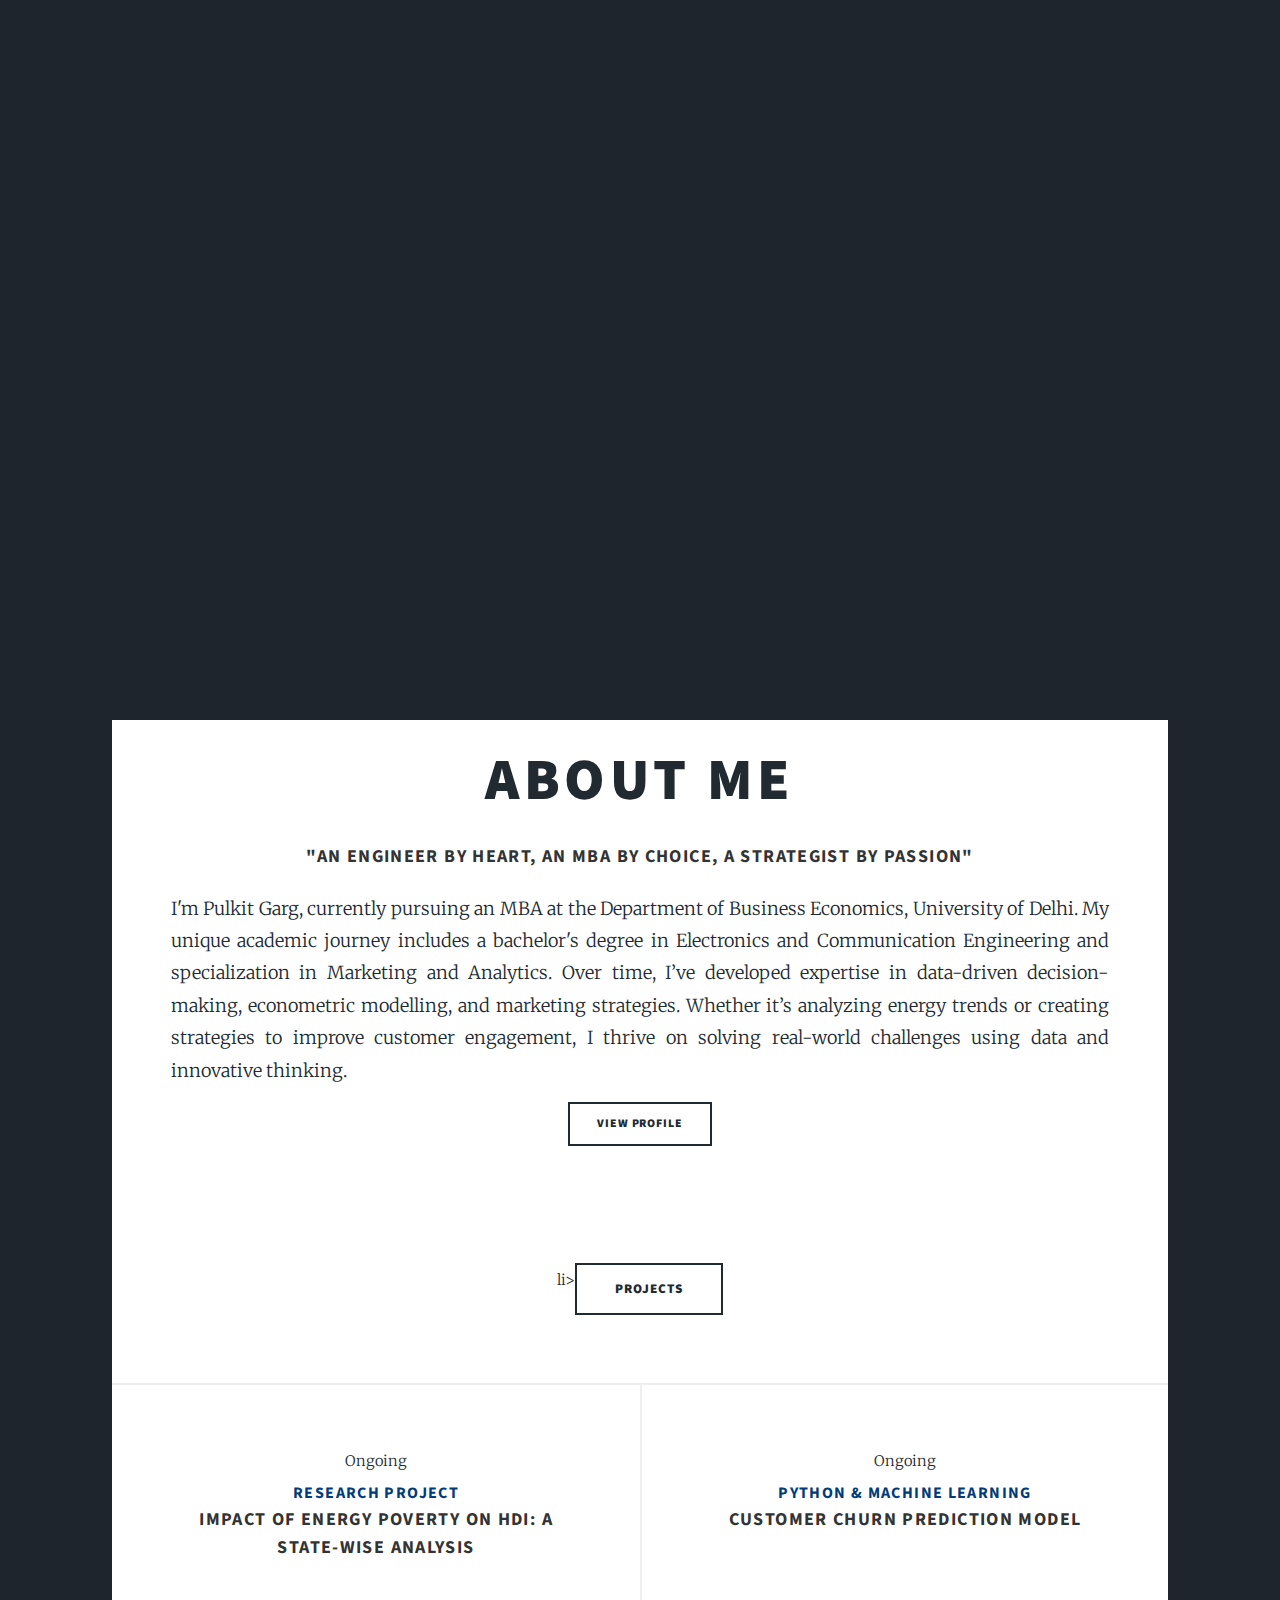
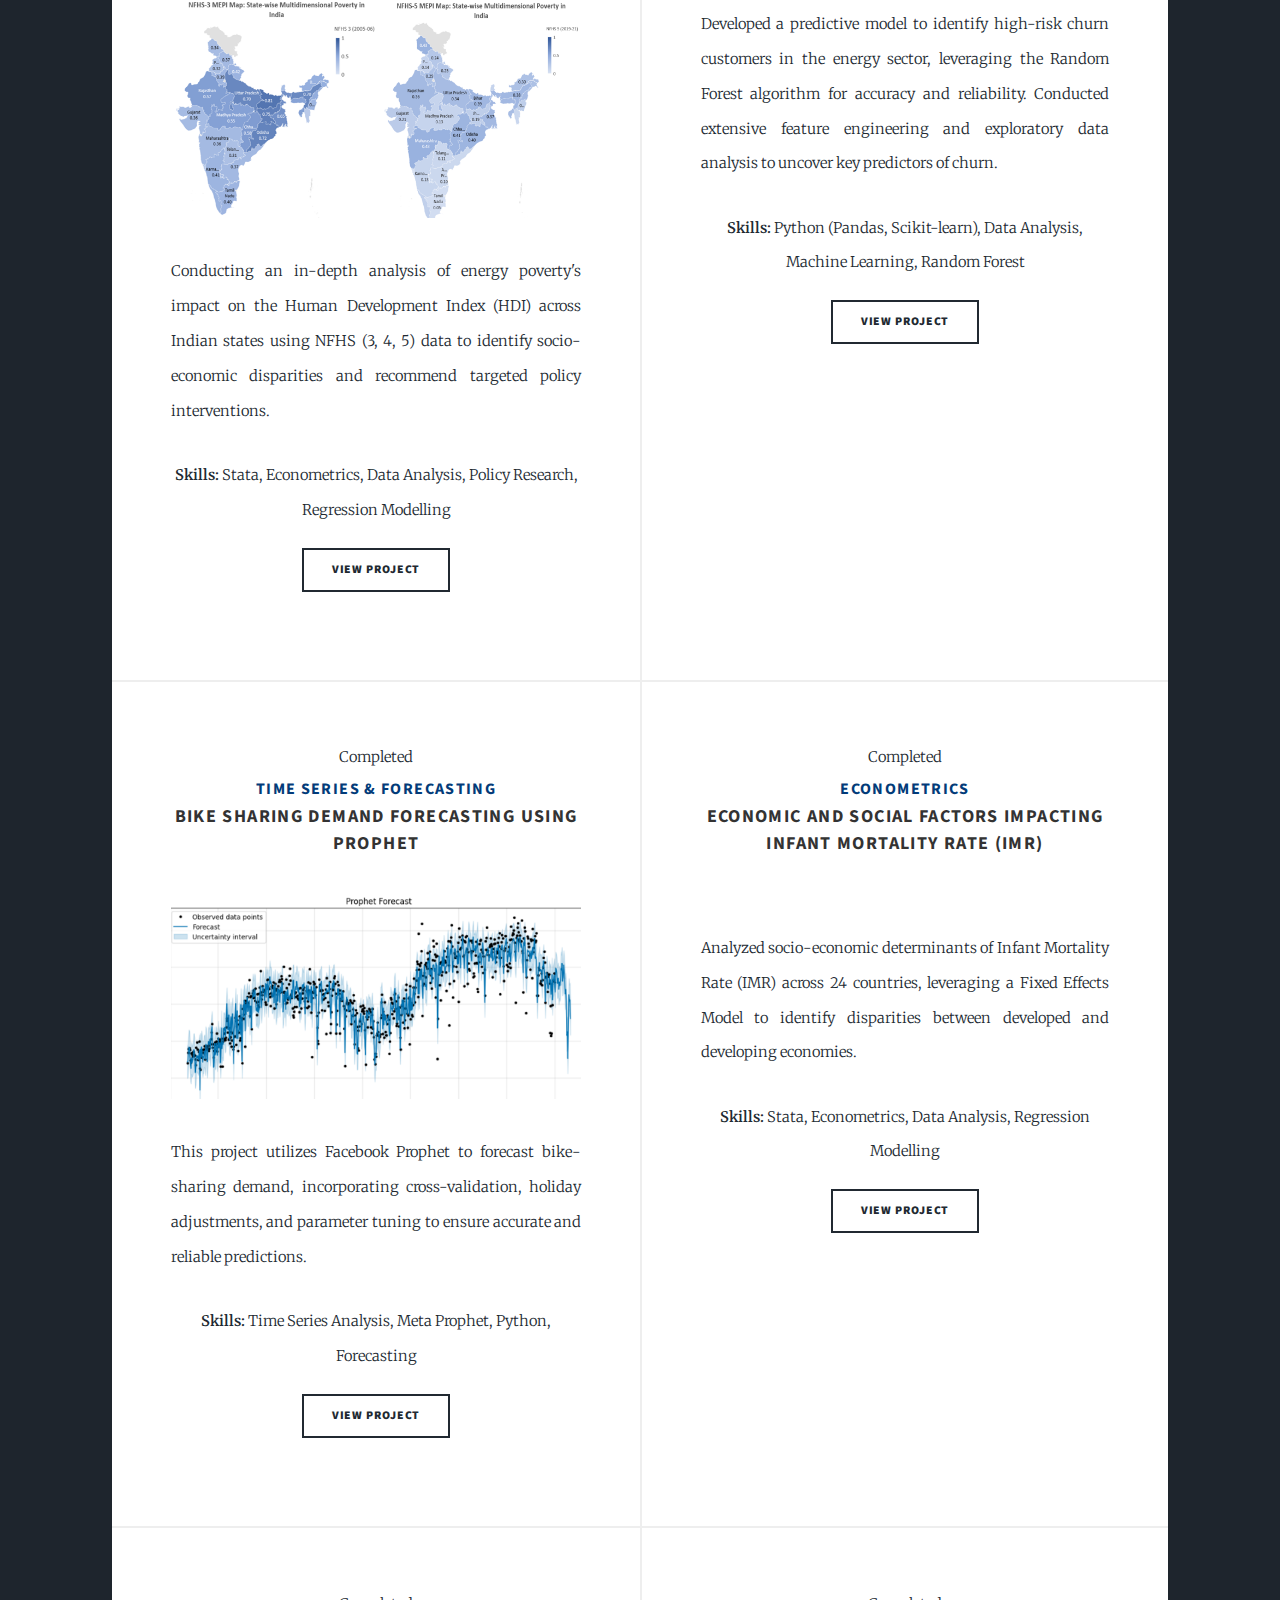
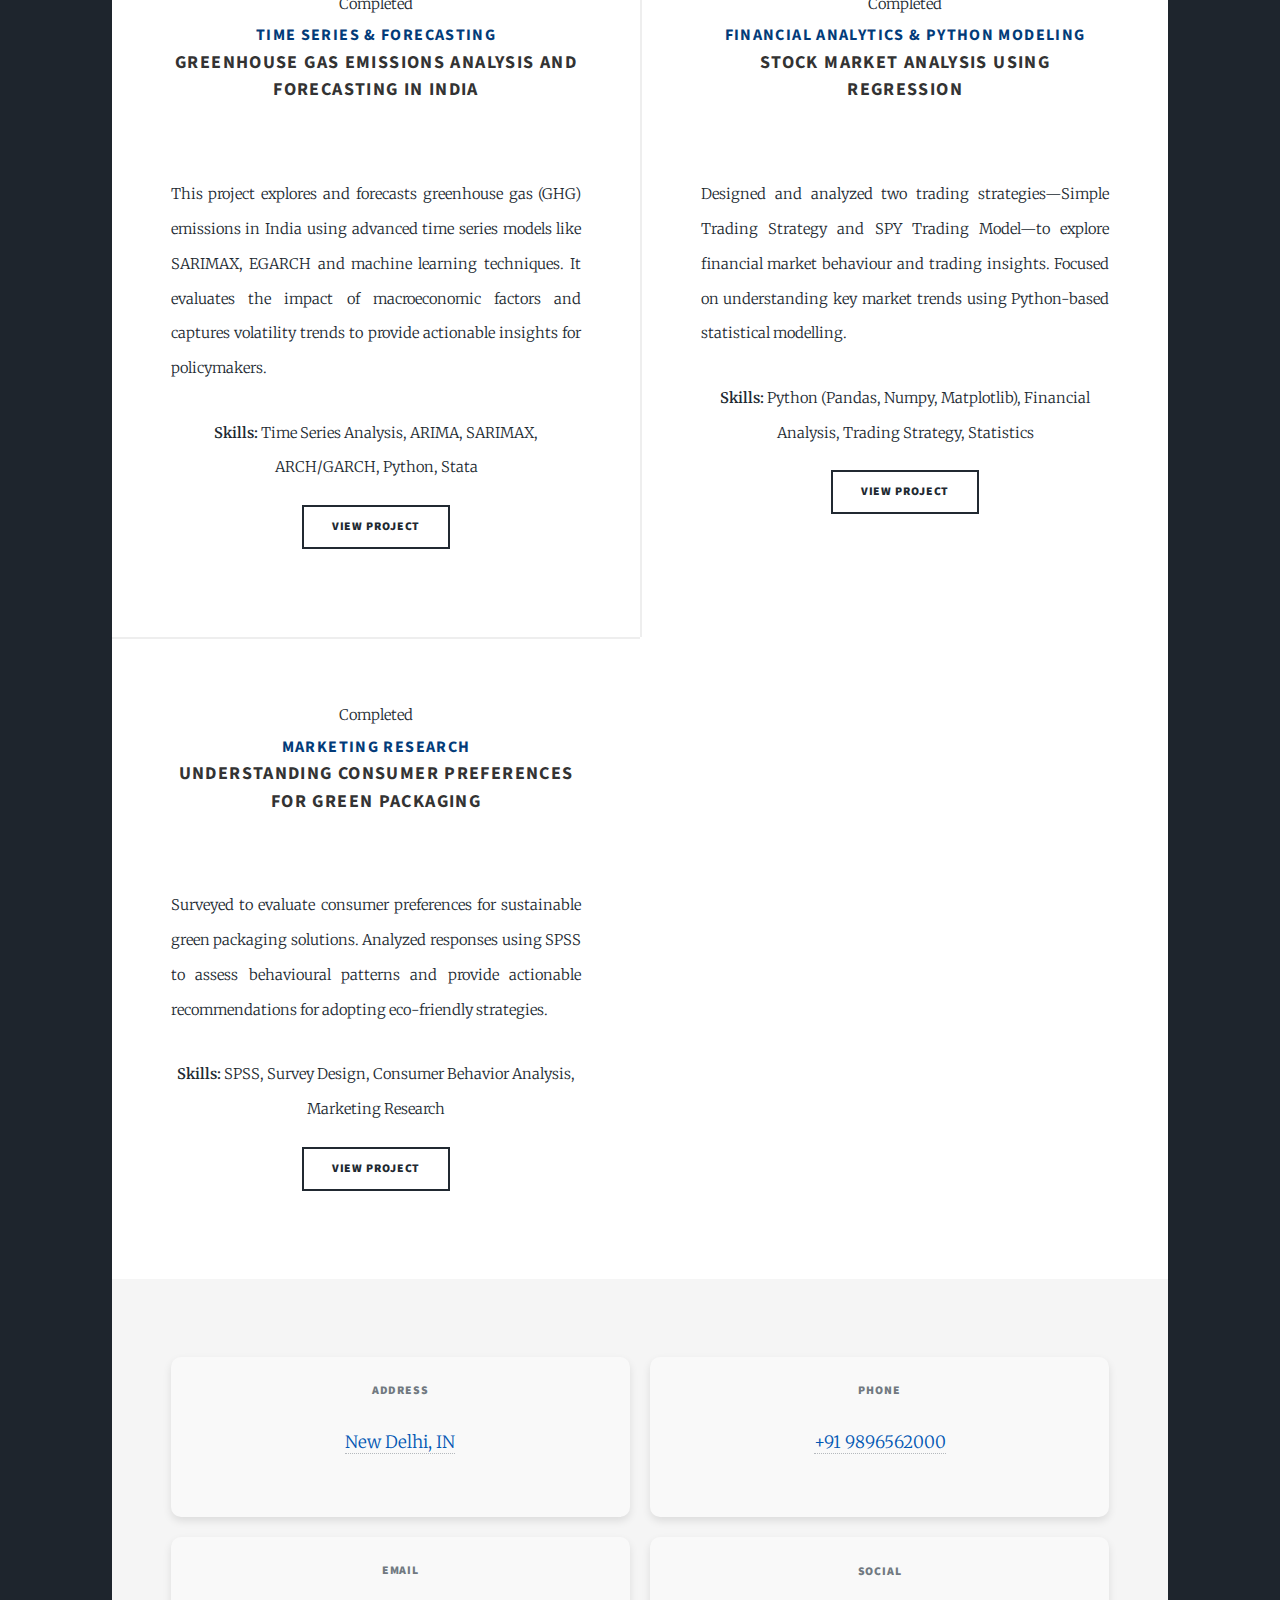
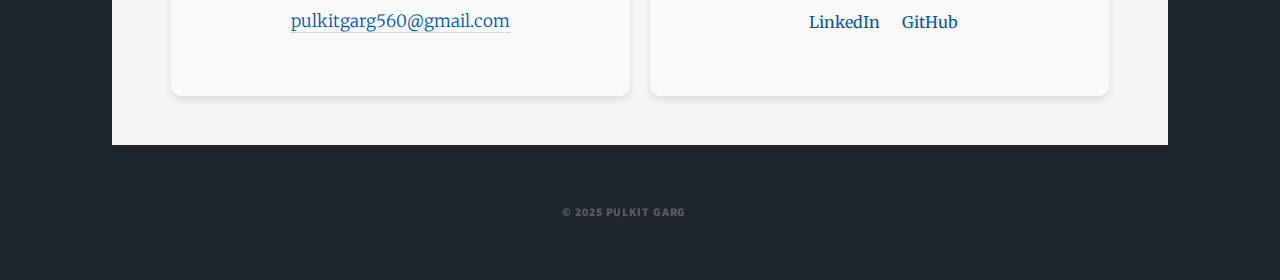
==== commit 39691f43: "Update index.html" ====
--- a/index.html
+++ b/index.html
@@ -65,25 +65,24 @@
 									<h3 class="project-title">
 										<span class="project-name">"An Engineer by Heart, an MBA by Choice, a Strategist by Passion"</span>
 									  </h3>
-									  <p class = "about-me">
-									  <p style="text-align: justify; text-justify: inter-word;font: inherit; font-size: 18px; line-height: 1.8; margin-bottom: 10px;"> 
+									  <p class = "about-me" style="text-align: justify; text-justify: inter-word;font: inherit; font-size: 18px; line-height: 1.8; margin-bottom: 10px;"> 
 										I'm Pulkit Garg, currently pursuing an MBA at the Department of Business Economics, University of Delhi. 
 										My unique academic journey includes a bachelor's degree in Electronics and Communication Engineering and 
 										specialization in Marketing and Analytics. Over time, I’ve developed expertise in data-driven decision-making, 
 										econometric modelling, and marketing strategies. Whether it’s analyzing energy trends or creating strategies to 
 										improve customer engagement, I thrive on solving real-world challenges using data and innovative thinking.
-									</p>
+										
 									  </p>	  
-									<a href="profile.html" class="button" style="margin-top: 5px;">Learn More About Me</a>
+									<a href="profile.html" class="button" style="margin-top: 5px;">View Profile</a>
 								</header>
 								<a href="profile.html" class="image main"><img src="images/Pulkit.png" alt="" /></a>
 								<ul class="actions special" style="margin-bottom: 5px;">
-									<li><a href="profile.html" class="button large" >View Profile</a></li>
+									li><a href="#projects" class="button large scrolly">Projects</a></li>
 								</ul>
 							</article>
 
 						<!-- Posts -->
-							<section class="posts" style="margin-top: 5px;">
+							<section id="projects" class="posts" style="margin-top: 5px;">
 								<article>
 									<header>
 										<span class="status-label">Ongoing</span>
--- a/assets/css/main.css
+++ b/assets/css/main.css
@@ -3285,7 +3285,7 @@
 
 	#intro {
 		color: #ffffff;
-		padding: 8rem 4rem 6rem 4rem ;
+		padding: 4rem 2rem 4rem 2rem ;
 		-moz-align-items: center;
 		-webkit-align-items: center;
 		-ms-align-items: center;
@@ -3310,7 +3310,7 @@
 		cursor: default;
 		text-align: center;
 		z-index: 1;
-		min-height: 100vh;
+		min-height: 80vh;
 	}
 
 		#intro input, #intro select, #intro textarea {
@@ -3765,7 +3765,7 @@
 	}
 
 		#main > * {
-			padding: 4rem 4rem 2rem 4rem ;
+			padding: 2rem 2rem 2rem 2rem ;
 			border-top: solid 2px #eeeeee;
 			margin: 0;
 		}
@@ -3779,7 +3779,7 @@
 		}
 
 		#main > .post {
-			padding: 8rem 8rem 6rem 8rem ;
+			padding: 6rem 6rem 4rem 6rem ;
 		}
 
 			#main > .post header.major > .date {
@@ -3799,7 +3799,7 @@
 			@media screen and (max-width: 1280px) {
 
 				#main > .post {
-					padding: 6rem 4rem 4rem 4rem ;
+					padding: 2rem 4rem 4rem 4rem ;
 				}
 
 			}
@@ -3840,6 +3840,20 @@
 			width: 100%;
 			padding: 0;
 		}
+			
+		/* Adjust spacing between sections */
+		.project-description {
+		    margin-bottom: 10px; /* Reduce gap between description & skills */
+		}
+		
+		.project-skills {
+		    margin-bottom: 20px; /* Increase gap between skills & button */
+		}
+		
+		.actions.special {
+		    margin-top: 20px; /* Add spacing above "View Project" button */
+		}
+
 
 			#main > .posts > * {
 				-moz-flex-shrink: 1;
@@ -4691,8 +4705,9 @@
 	/* Mobile-Friendly Design */
 	@media screen and (max-width: 768px) {
 	    #intro {
-	        padding: 30px 20px;
+	        padding: 10px 10px; /* Reduce top and bottom padding */
 	        text-align: center;
+		min-height: 60vh; /* Reduce height */
 	    }
 	
 	    .profile-container {
@@ -4729,17 +4744,47 @@
 	
 	    .posts article {
 	        width: 100%;
-	        margin-bottom: 15px;
+	        margin-bottom: 5px;
 	    }
 	
 	    .actions.special {
 	        text-align: center;
+		margin-top: 10px;
+		    
 	    }
 	
 	    /* Mobile view - stack elements in the footer */
 	    footer section {
 	        grid-template-columns: 1fr; /* Stacked layout */
 	        grid-template-rows: repeat(4, auto);
+	    }
+
+	/* Fix uneven spacing in the About Me section */
+	    .about-me {
+	        text-align: justify; /* Justifies text for even spacing */
+		text-justify: inter-word;
+		font-size: 16px;
+	        line-height: 1.8; /* Adjusts line height for readability */
+	        margin-bottom: 10px; /* Ensures uniform spacing */
+		padding: 10px;
+    	    }
+	 /* 2. Ensure Project Category and Name are on Separate Lines */
+	    .project-title {
+	        display: flex;
+	        flex-direction: column;
+	    }
+	
+	    .project-category {
+	        font-size: 16px;
+	        font-weight: bold;
+	        color: #023b79; /* Distinct blue color */
+	        margin-bottom: 5px;
+	    }
+	
+	    .project-name {
+	        font-size: 18px;
+	        font-weight: bold;
+	        color: #333; /* Neutral dark gray */
 	    }
 	}
 	
@@ -4787,5 +4832,7 @@
 	    display: flex;
 	    justify-content: center;
 	    gap: 15px;
+	    font-size: 16px; /* Match footer text */
+            font-weight: normal; /* Ensure consistent styling */
 	}
 }
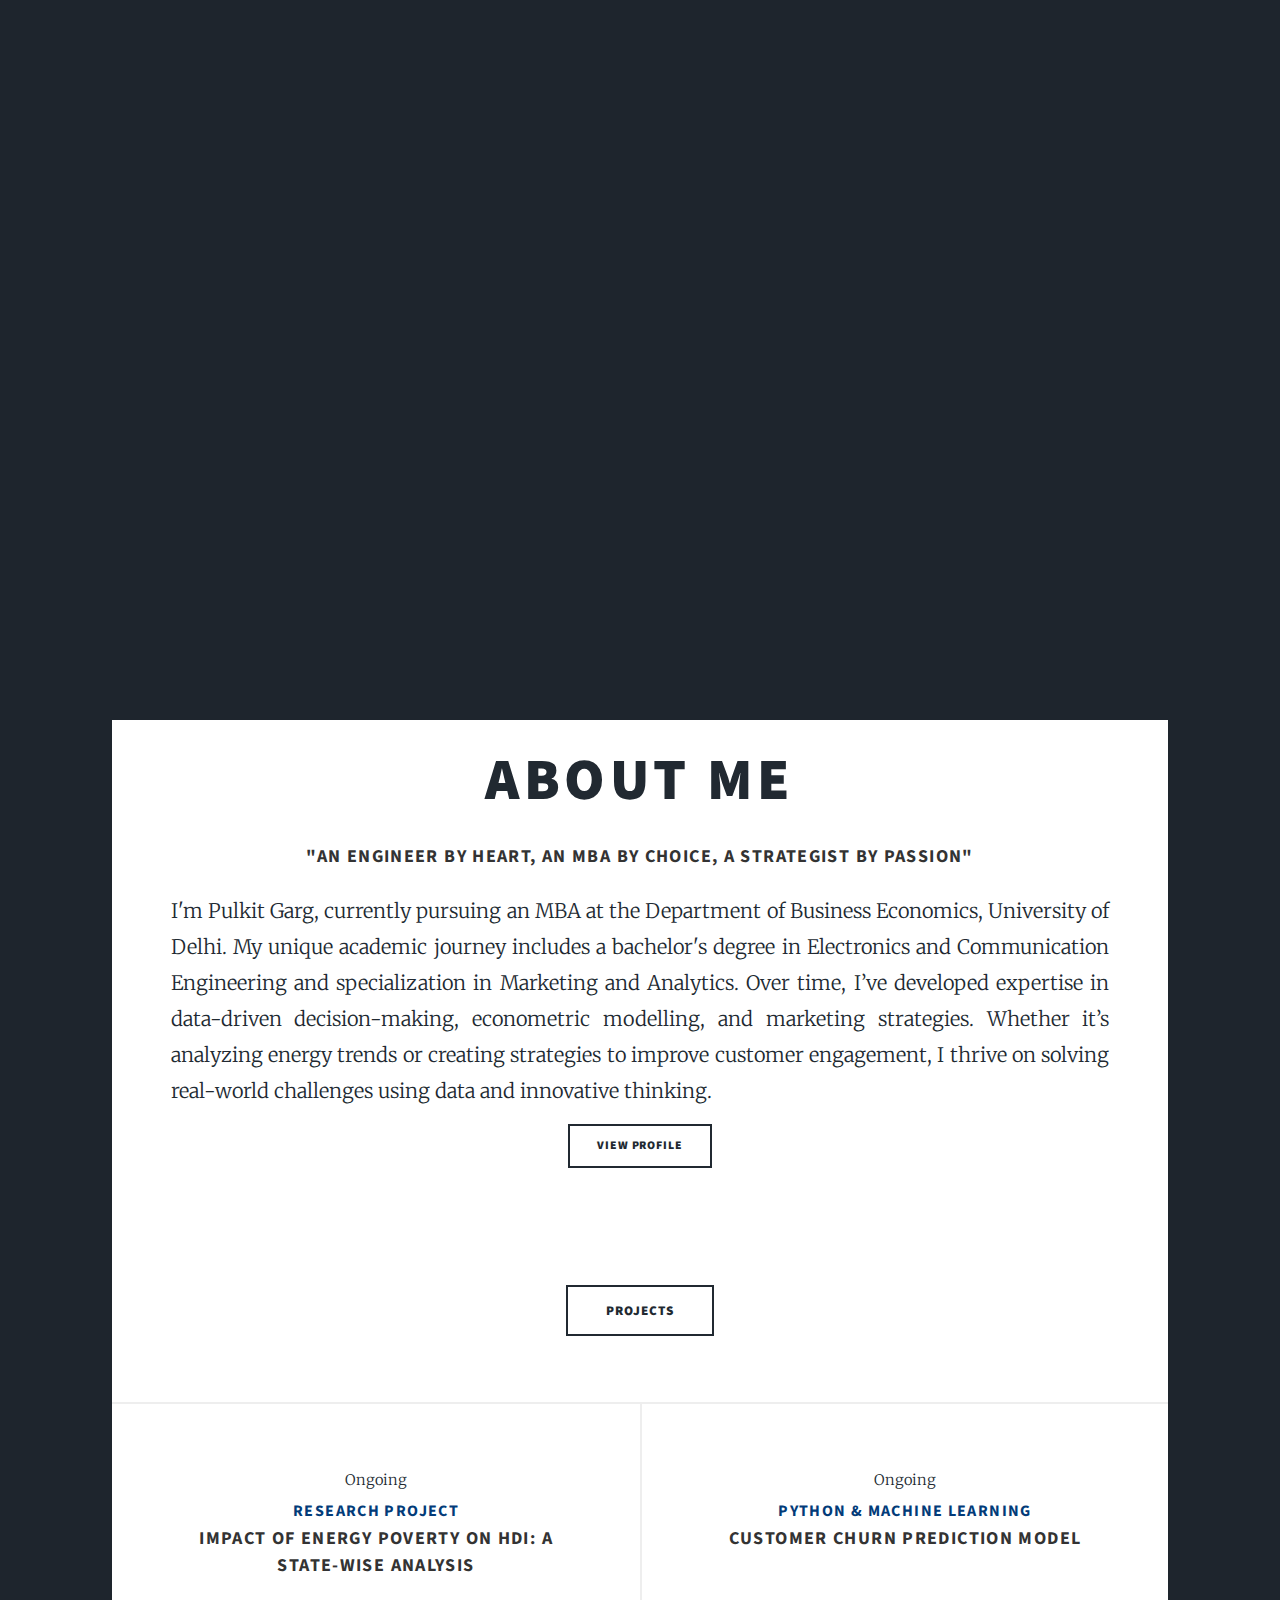
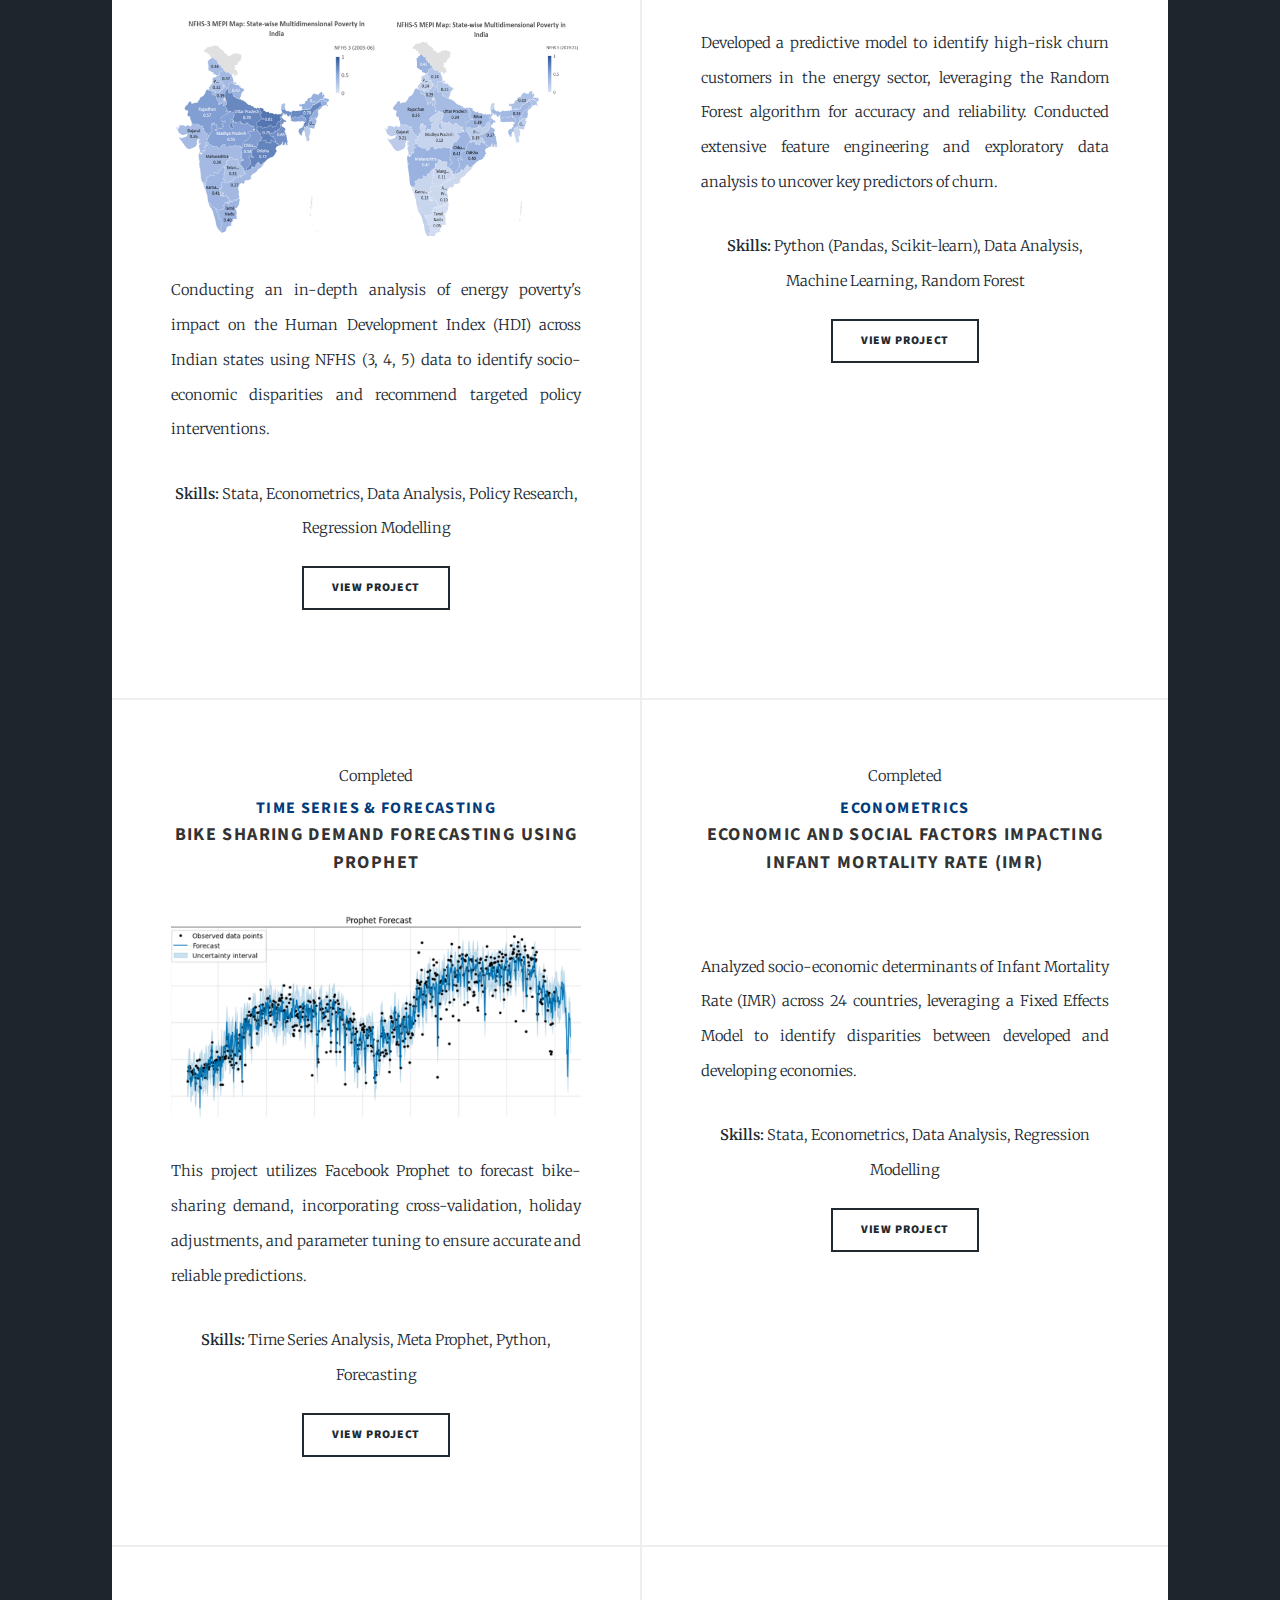
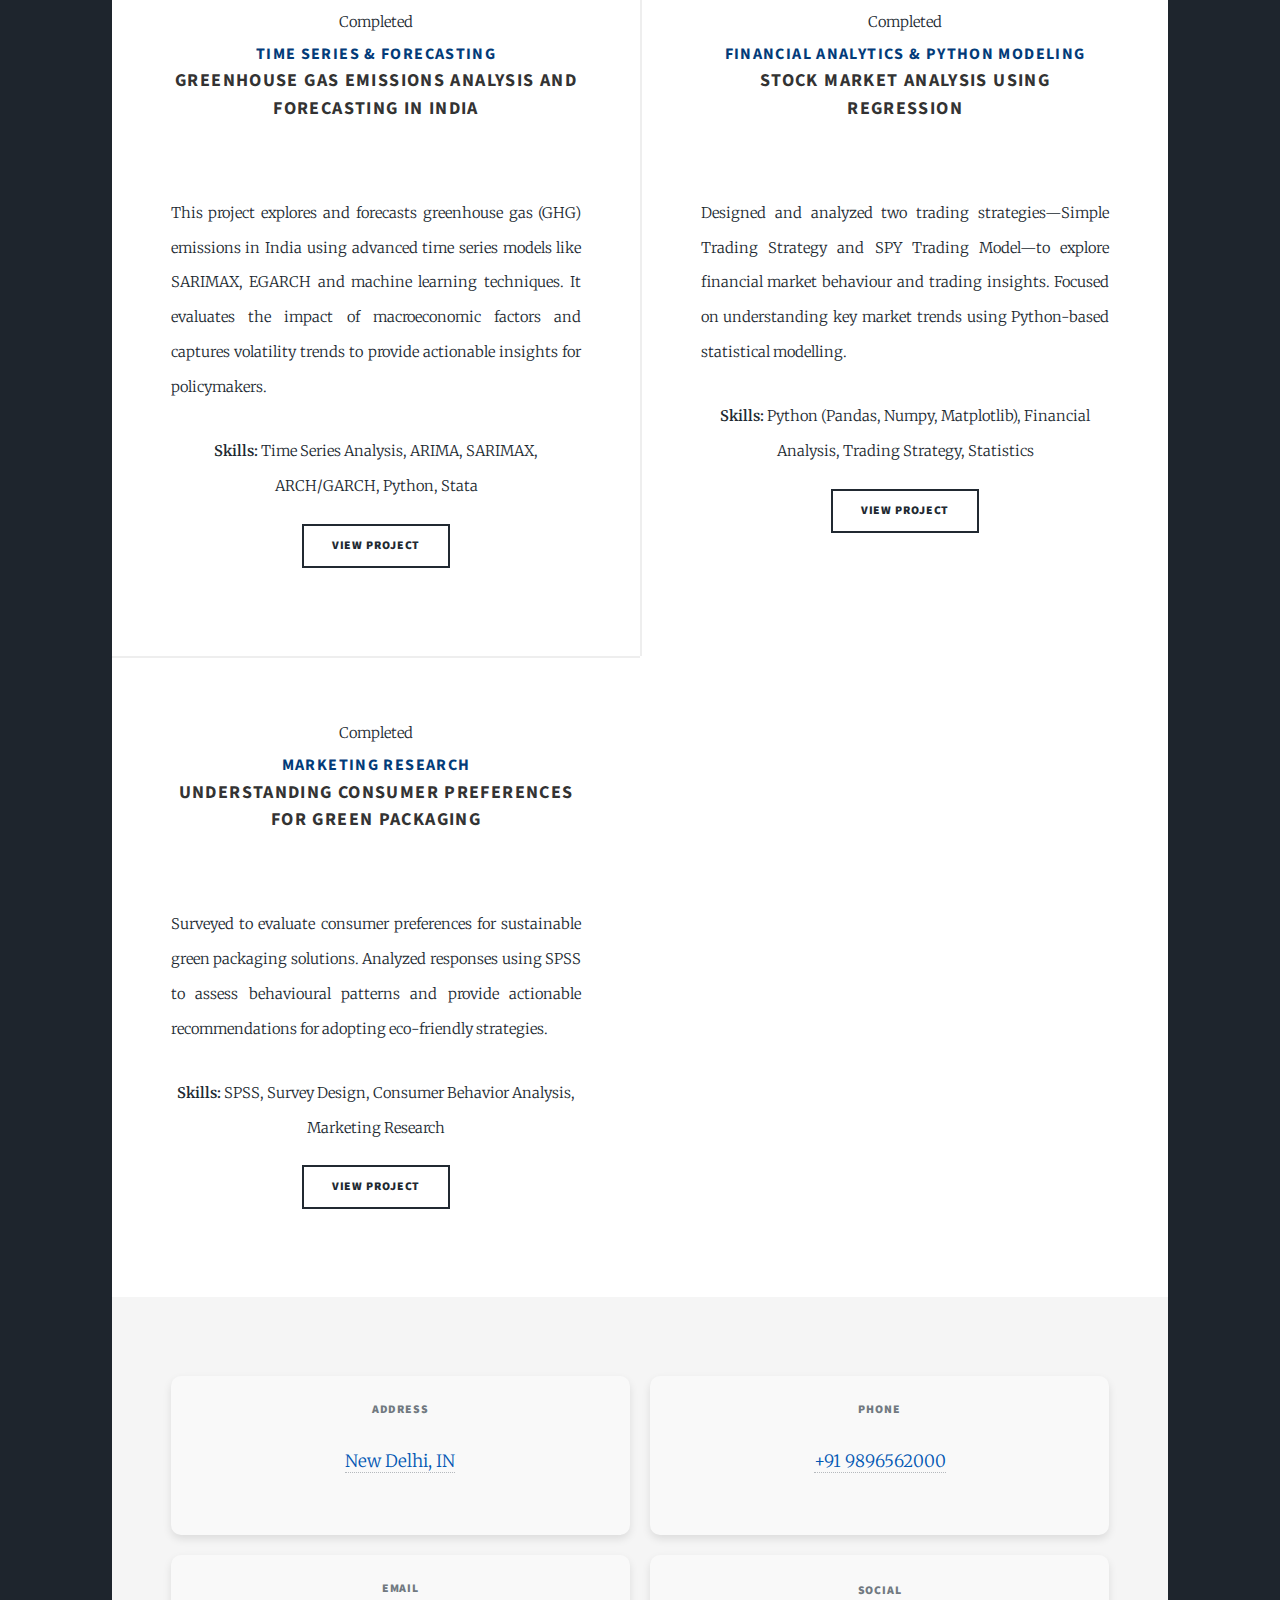
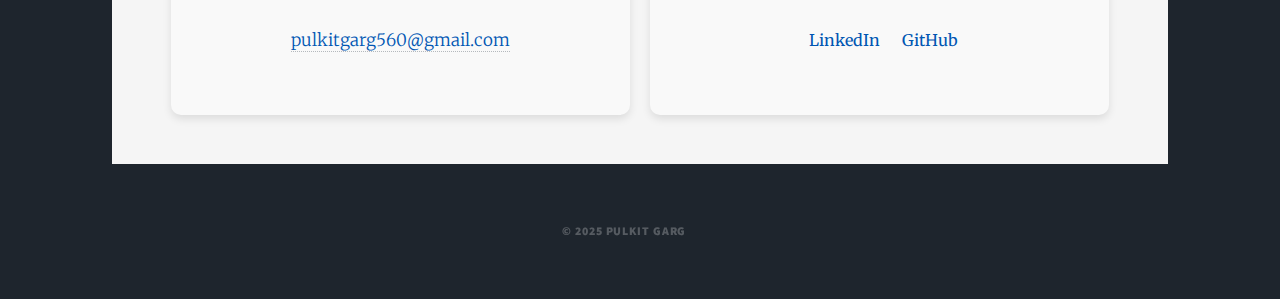
==== commit e89a43af: "Update index.html" ====
--- a/index.html
+++ b/index.html
@@ -65,7 +65,7 @@
 									<h3 class="project-title">
 										<span class="project-name">"An Engineer by Heart, an MBA by Choice, a Strategist by Passion"</span>
 									  </h3>
-									  <p class = "about-me" style="text-align: justify; text-justify: inter-word;font: inherit; font-size: 18px; line-height: 1.8; margin-bottom: 10px;"> 
+									  <p class = "about-me" style="text-align: justify; text-justify: inter-word;font: inherit; font-size: 20px; line-height: 1.8; margin-bottom: 10px;"> 
 										I'm Pulkit Garg, currently pursuing an MBA at the Department of Business Economics, University of Delhi. 
 										My unique academic journey includes a bachelor's degree in Electronics and Communication Engineering and 
 										specialization in Marketing and Analytics. Over time, I’ve developed expertise in data-driven decision-making, 
@@ -76,8 +76,8 @@
 									<a href="profile.html" class="button" style="margin-top: 5px;">View Profile</a>
 								</header>
 								<a href="profile.html" class="image main"><img src="images/Pulkit.png" alt="" /></a>
-								<ul class="actions special" style="margin-bottom: 5px;">
-									li><a href="#projects" class="button large scrolly">Projects</a></li>
+								<ul class="actions special" style="margin-bottom: 2px;">
+									<a href="#projects" class="button large scrolly">Projects</a>
 								</ul>
 							</article>
 
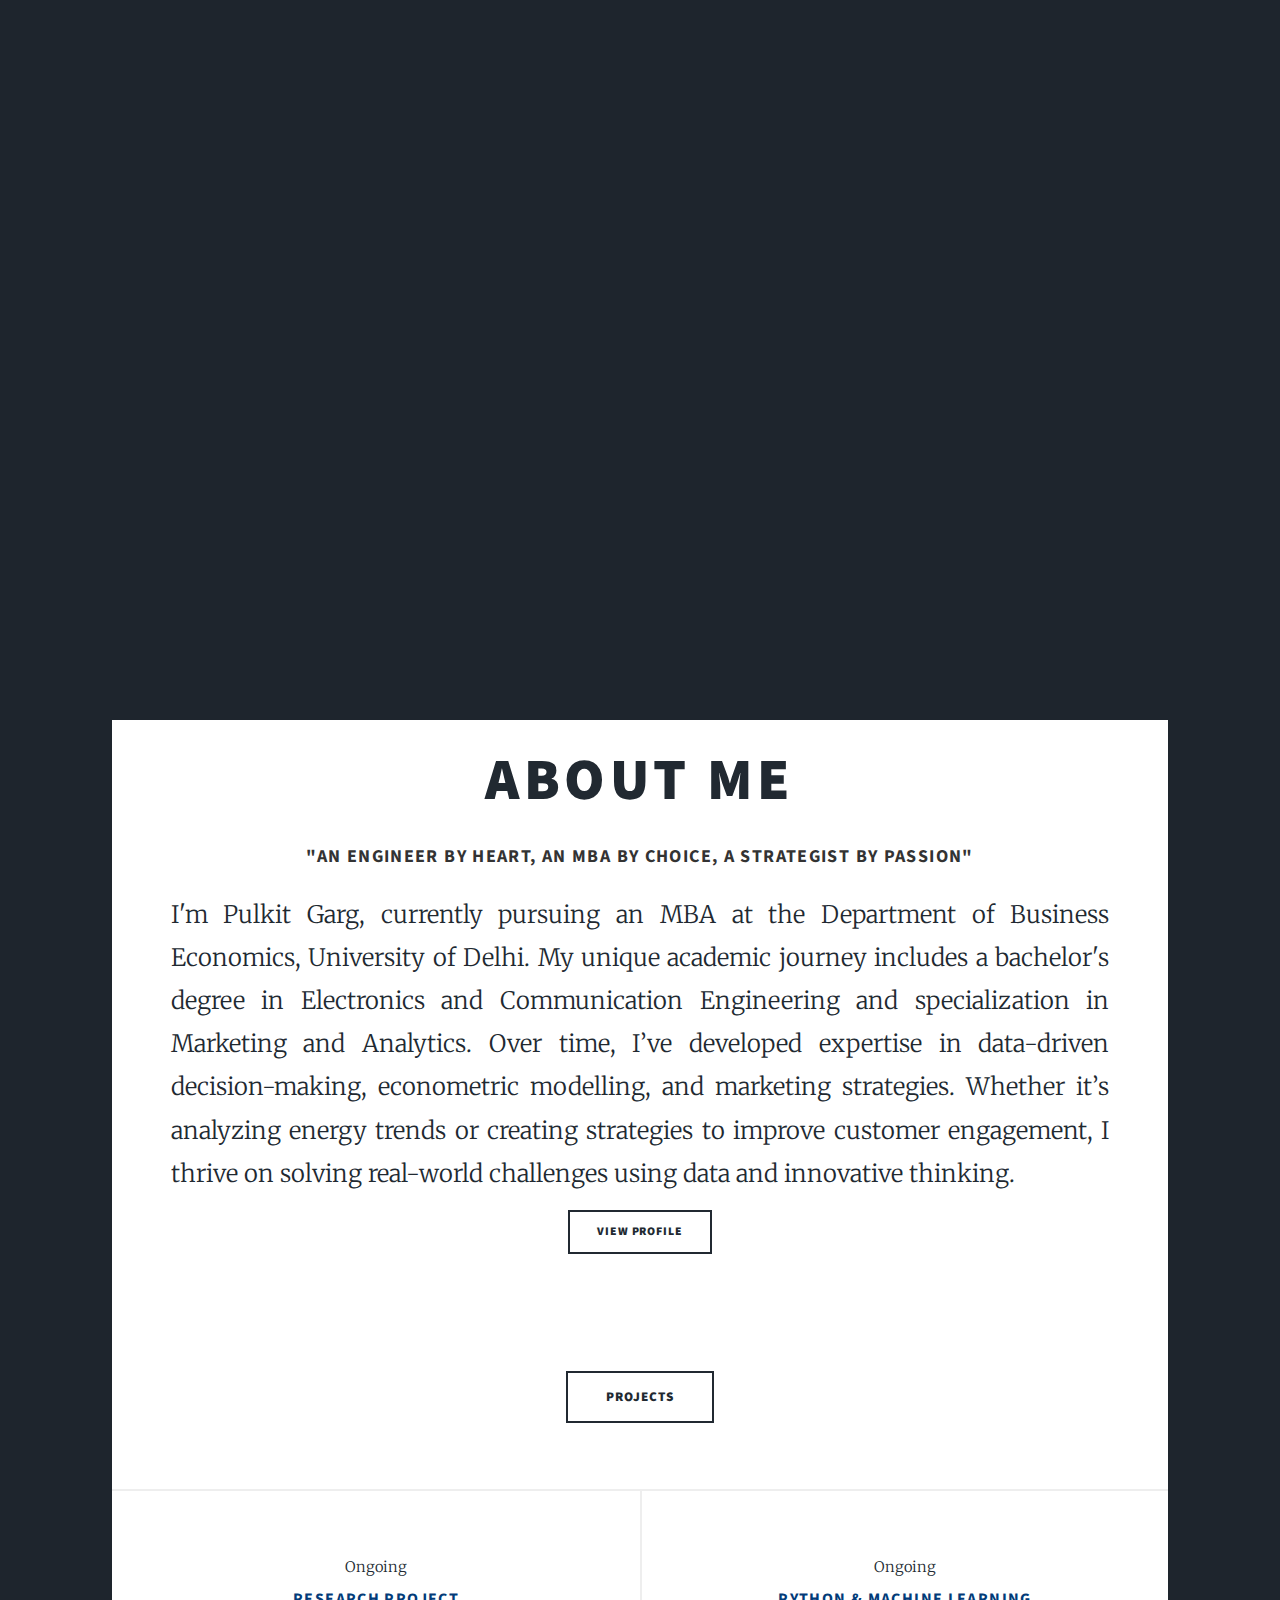
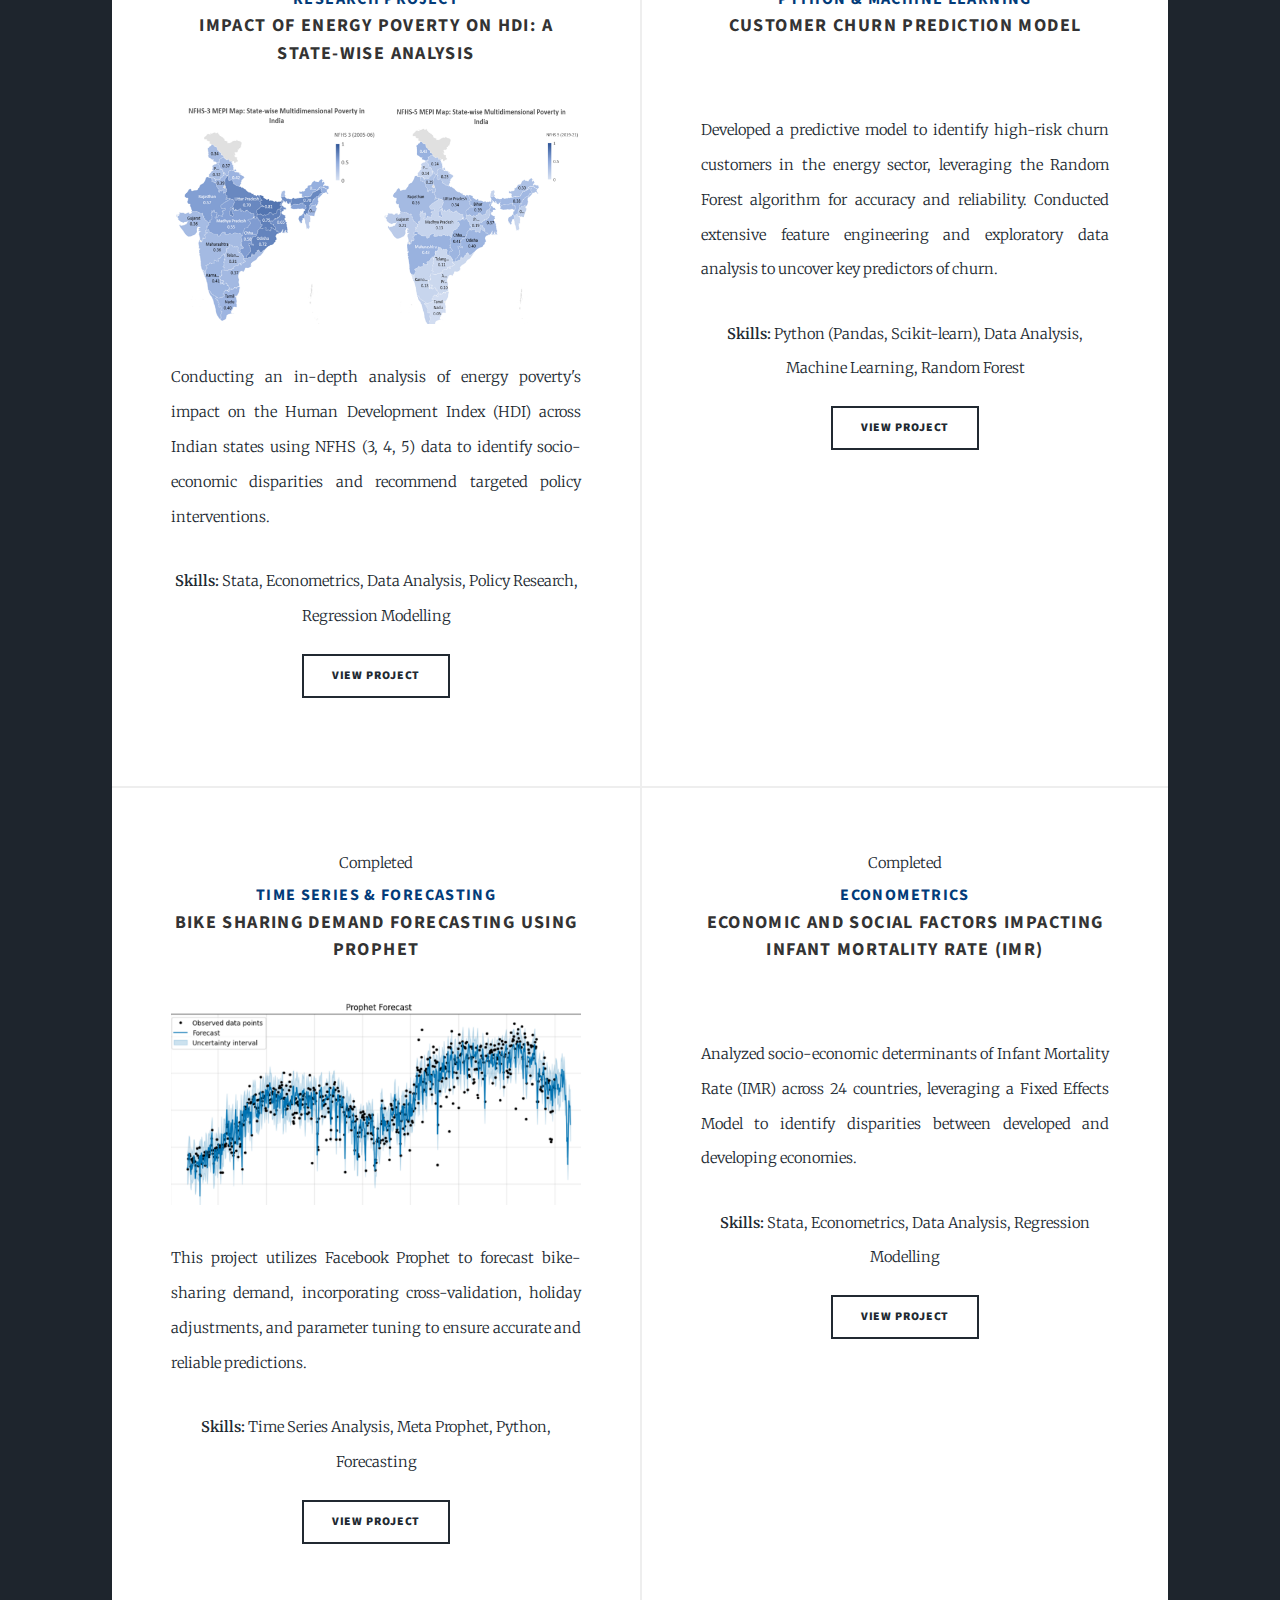
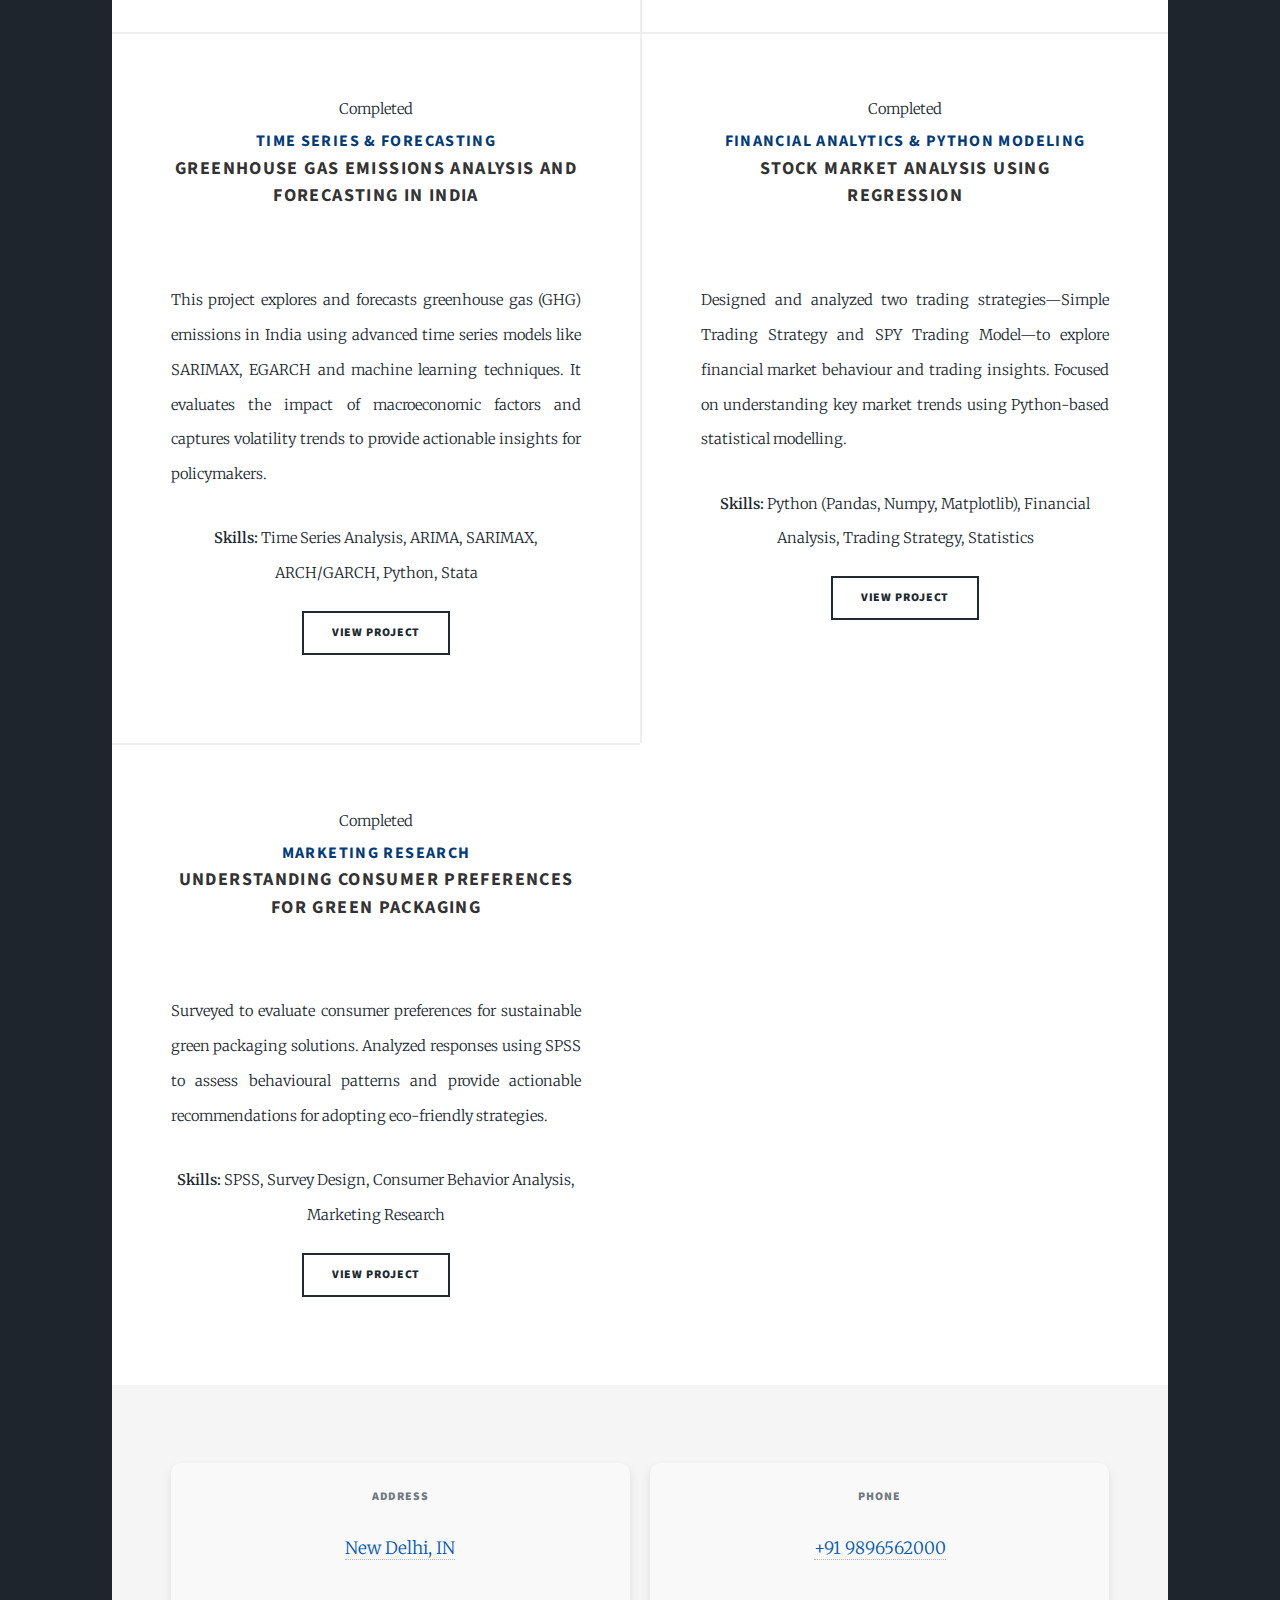
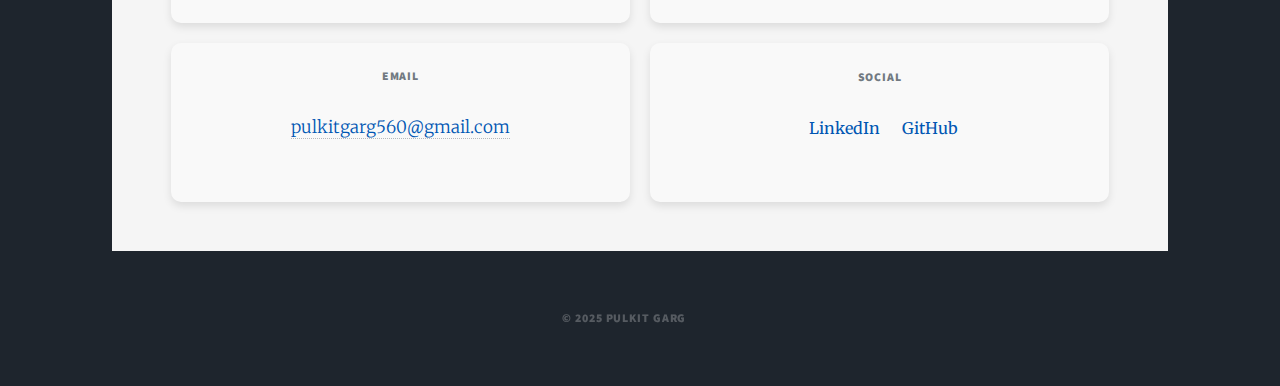
==== commit 04e036d6: "Update index.html" ====
--- a/index.html
+++ b/index.html
@@ -65,7 +65,7 @@
 									<h3 class="project-title">
 										<span class="project-name">"An Engineer by Heart, an MBA by Choice, a Strategist by Passion"</span>
 									  </h3>
-									  <p class = "about-me" style="text-align: justify; text-justify: inter-word;font: inherit; font-size: 20px; line-height: 1.8; margin-bottom: 10px;"> 
+									  <p class = "about-me" style="text-align: justify; text-justify: inter-word;font: inherit; font-size: 24px; line-height: 1.8; margin-bottom: 10px;"> 
 										I'm Pulkit Garg, currently pursuing an MBA at the Department of Business Economics, University of Delhi. 
 										My unique academic journey includes a bachelor's degree in Electronics and Communication Engineering and 
 										specialization in Marketing and Analytics. Over time, I’ve developed expertise in data-driven decision-making, 
@@ -76,13 +76,13 @@
 									<a href="profile.html" class="button" style="margin-top: 5px;">View Profile</a>
 								</header>
 								<a href="profile.html" class="image main"><img src="images/Pulkit.png" alt="" /></a>
-								<ul class="actions special" style="margin-bottom: 2px;">
+								<ul class="actions special" style="margin-bottom: 5px;">
 									<a href="#projects" class="button large scrolly">Projects</a>
 								</ul>
 							</article>
 
 						<!-- Posts -->
-							<section id="projects" class="posts" style="margin-top: 5px;">
+							<section id="projects" class="posts" style="margin-top: 3px;">
 								<article>
 									<header>
 										<span class="status-label">Ongoing</span>
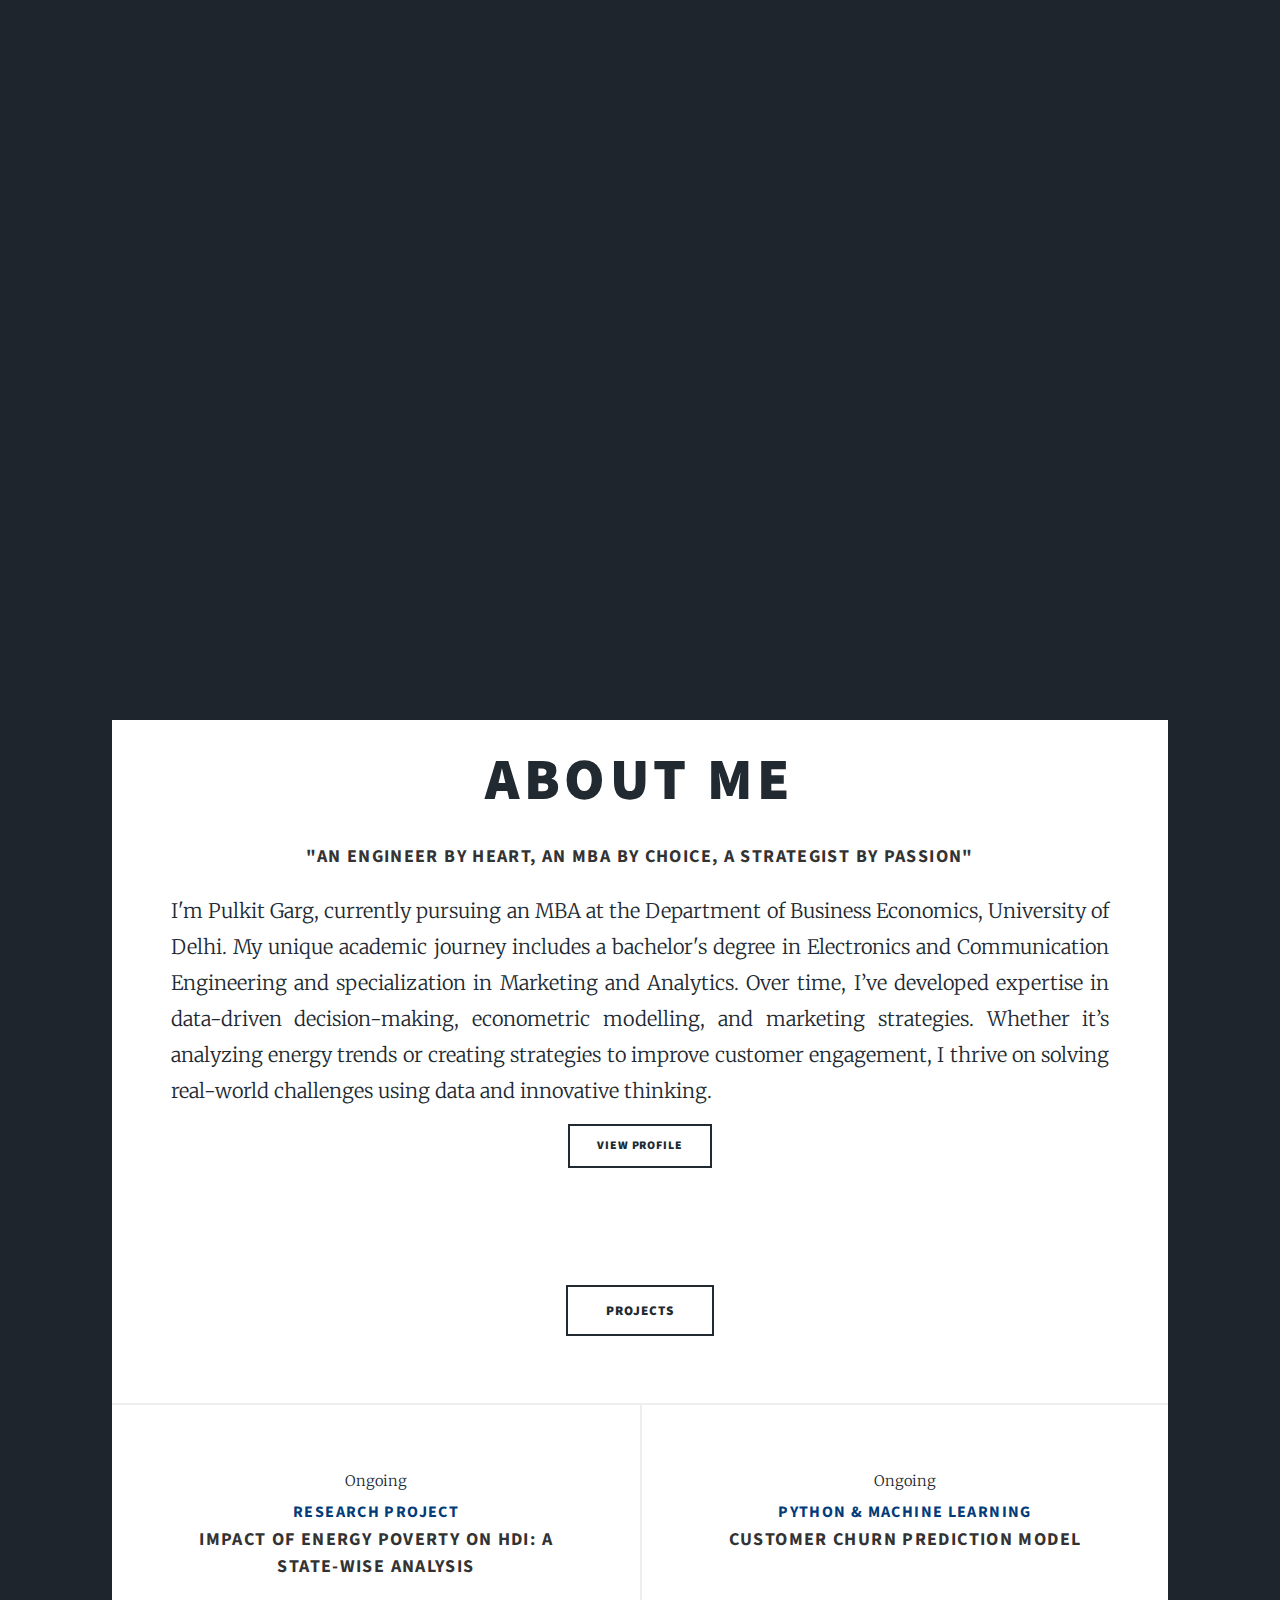
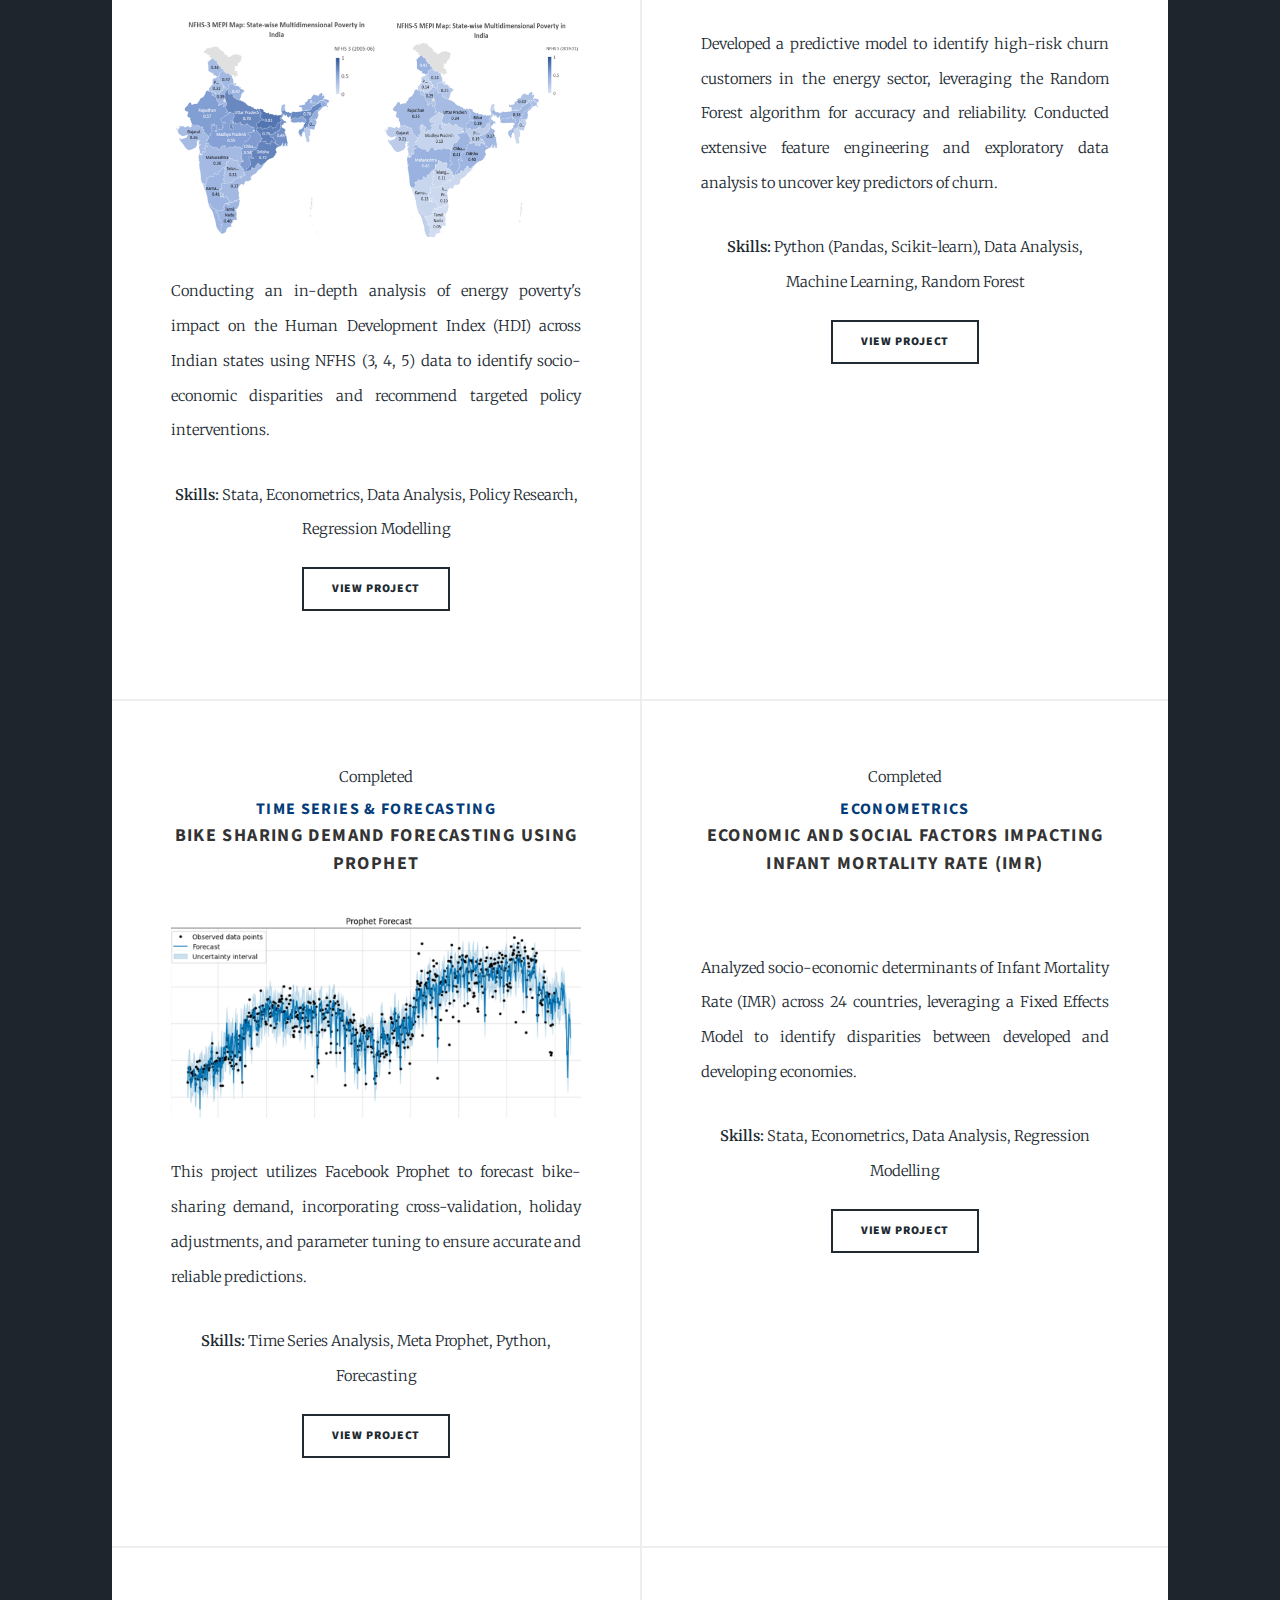
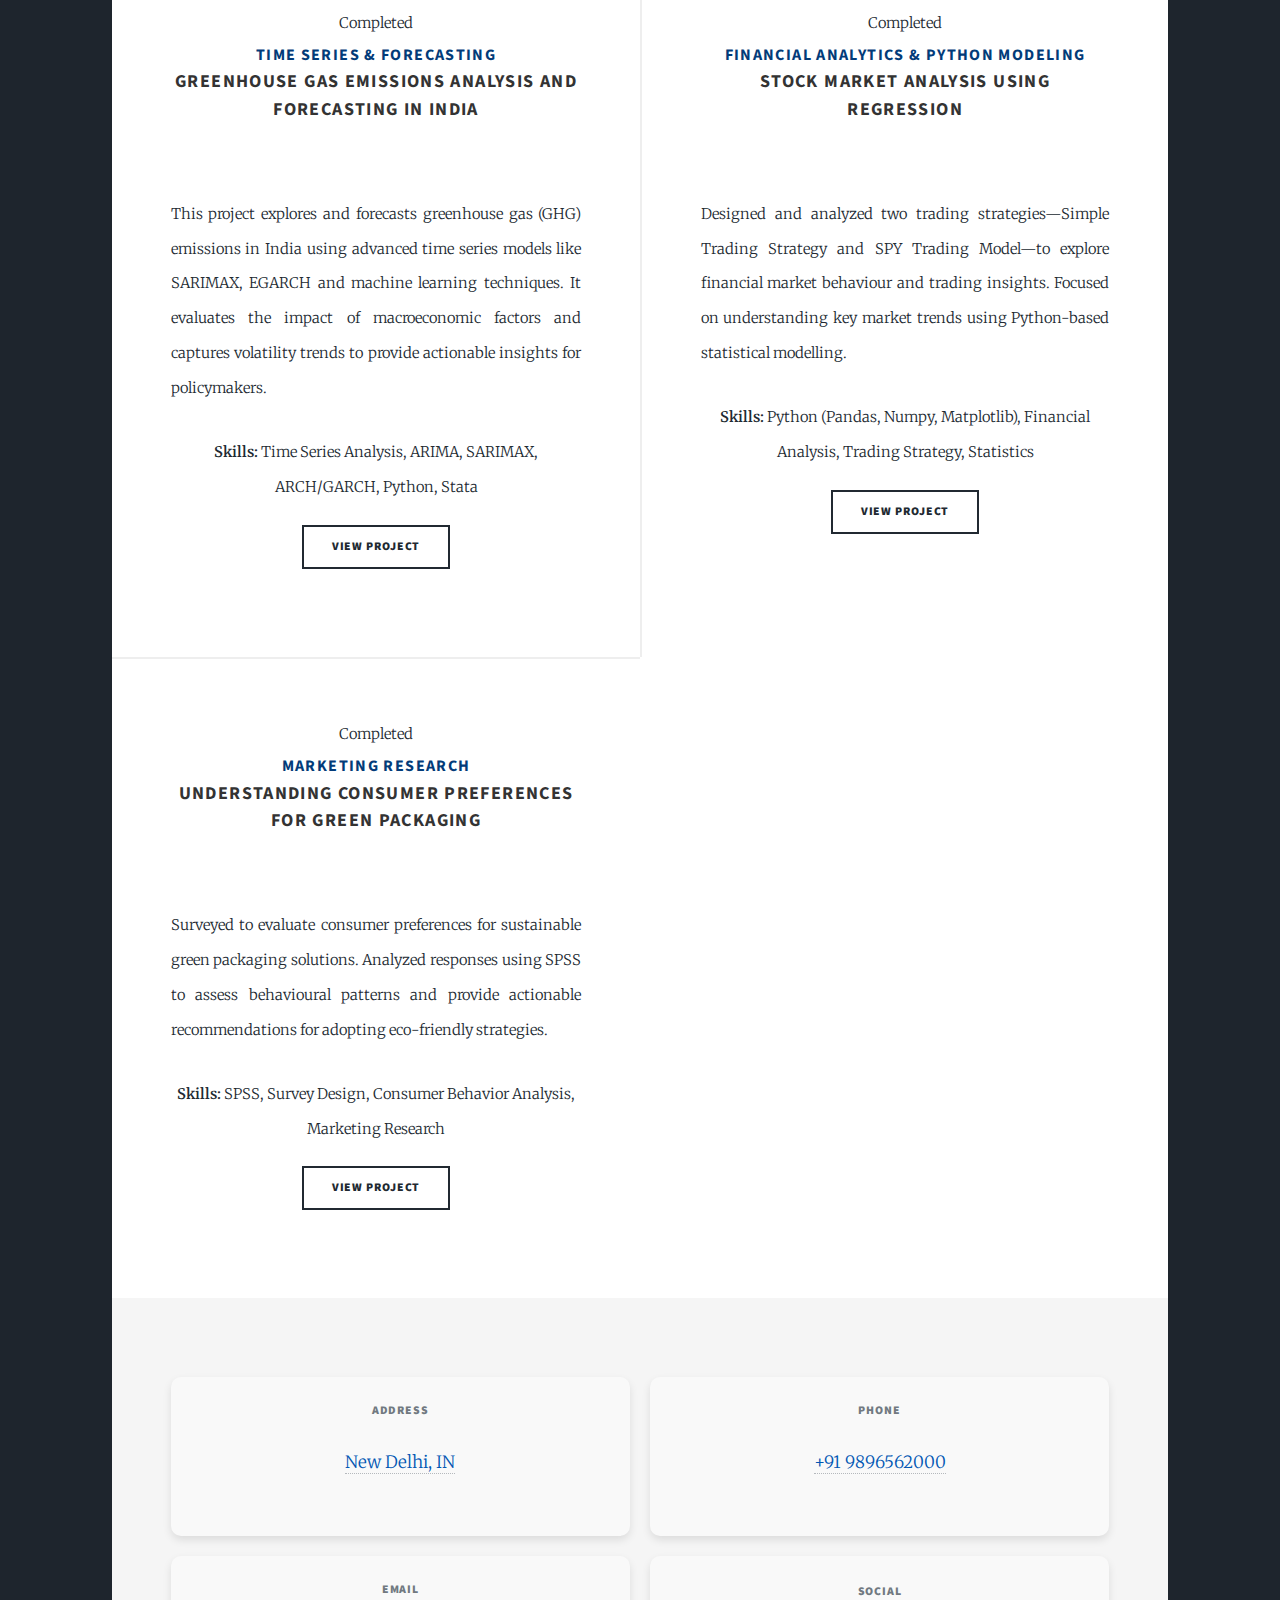
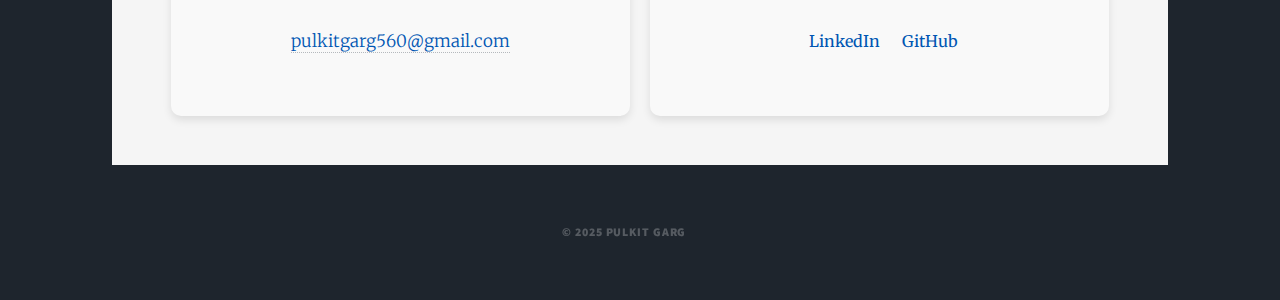
==== commit e71d61a8: "Update index.html" ====
--- a/index.html
+++ b/index.html
@@ -65,7 +65,7 @@
 									<h3 class="project-title">
 										<span class="project-name">"An Engineer by Heart, an MBA by Choice, a Strategist by Passion"</span>
 									  </h3>
-									  <p class = "about-me" style="text-align: justify; text-justify: inter-word;font: inherit; font-size: 24px; line-height: 1.8; margin-bottom: 10px;"> 
+									  <p class = "about-me" style="text-align: justify; text-justify: inter-word;font: inherit; font-size: 20px; line-height: 1.8; margin-bottom: 10px;"> 
 										I'm Pulkit Garg, currently pursuing an MBA at the Department of Business Economics, University of Delhi. 
 										My unique academic journey includes a bachelor's degree in Electronics and Communication Engineering and 
 										specialization in Marketing and Analytics. Over time, I’ve developed expertise in data-driven decision-making, 
